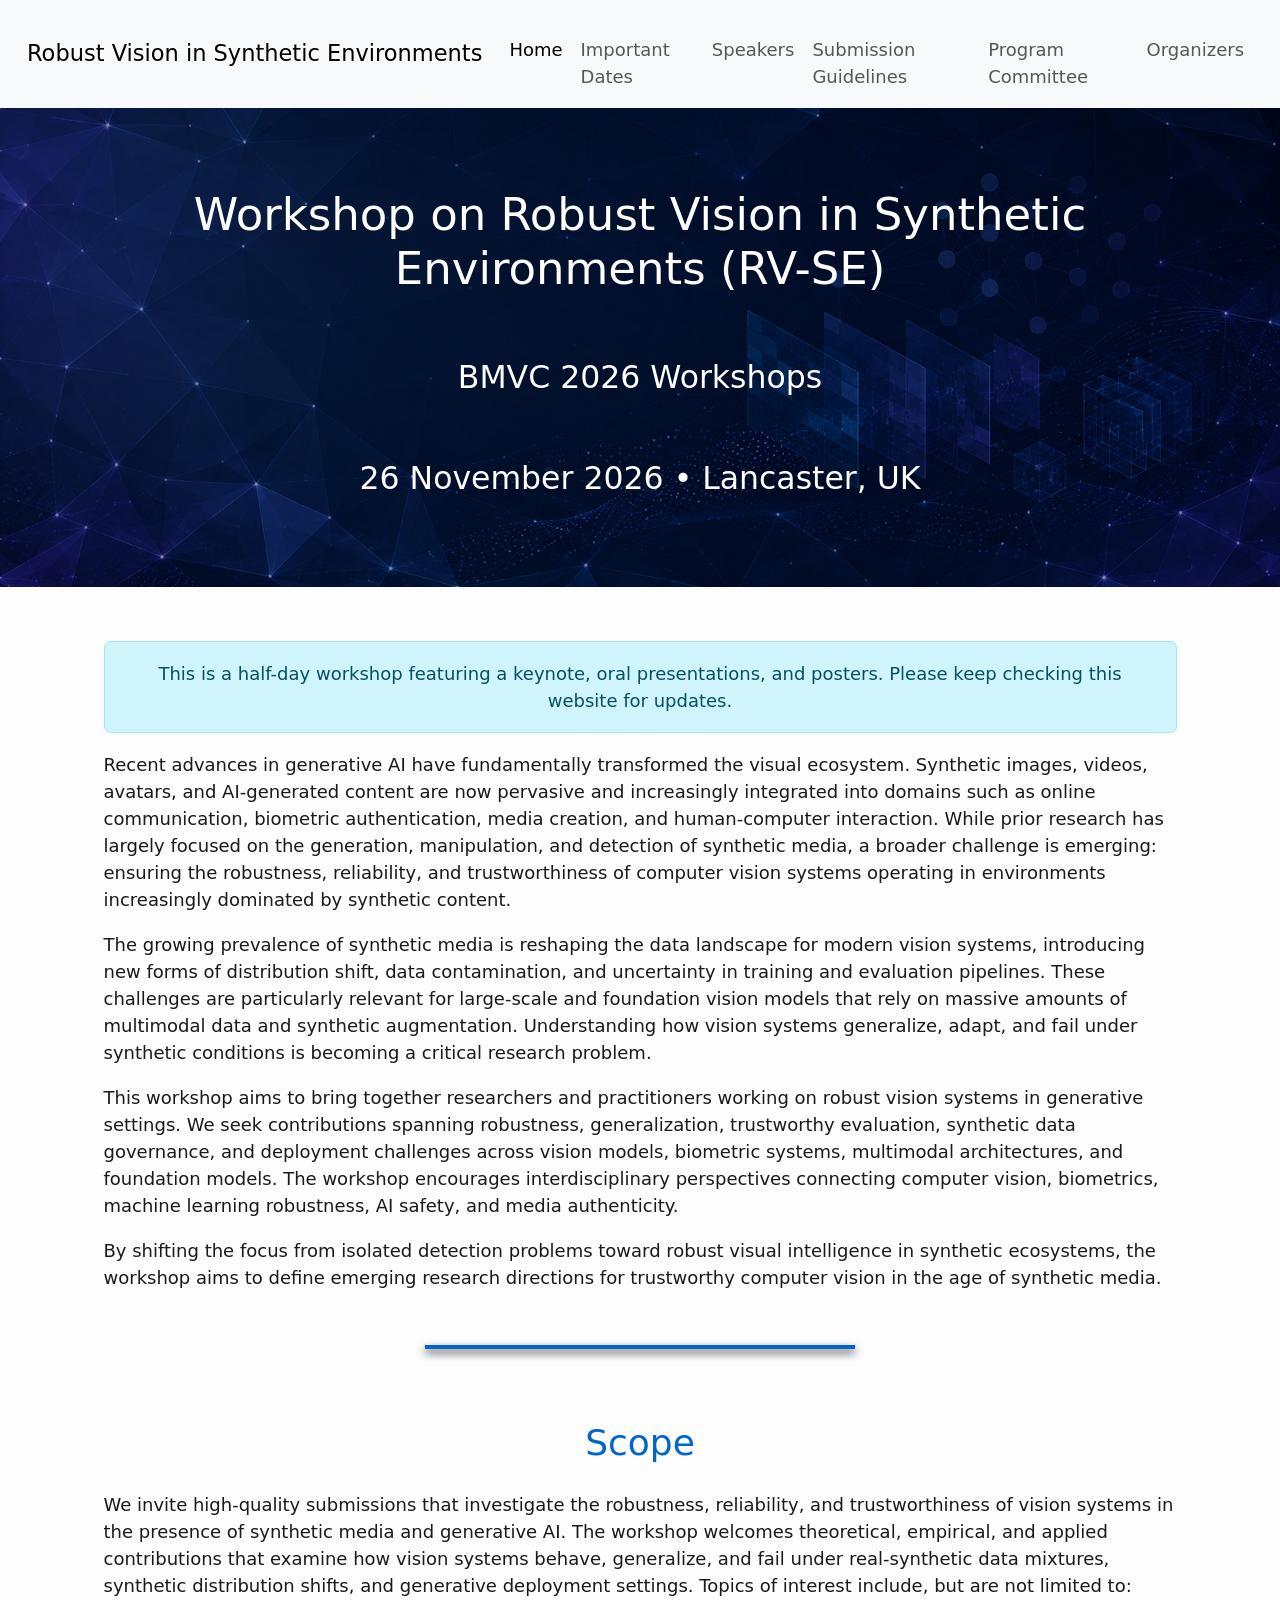
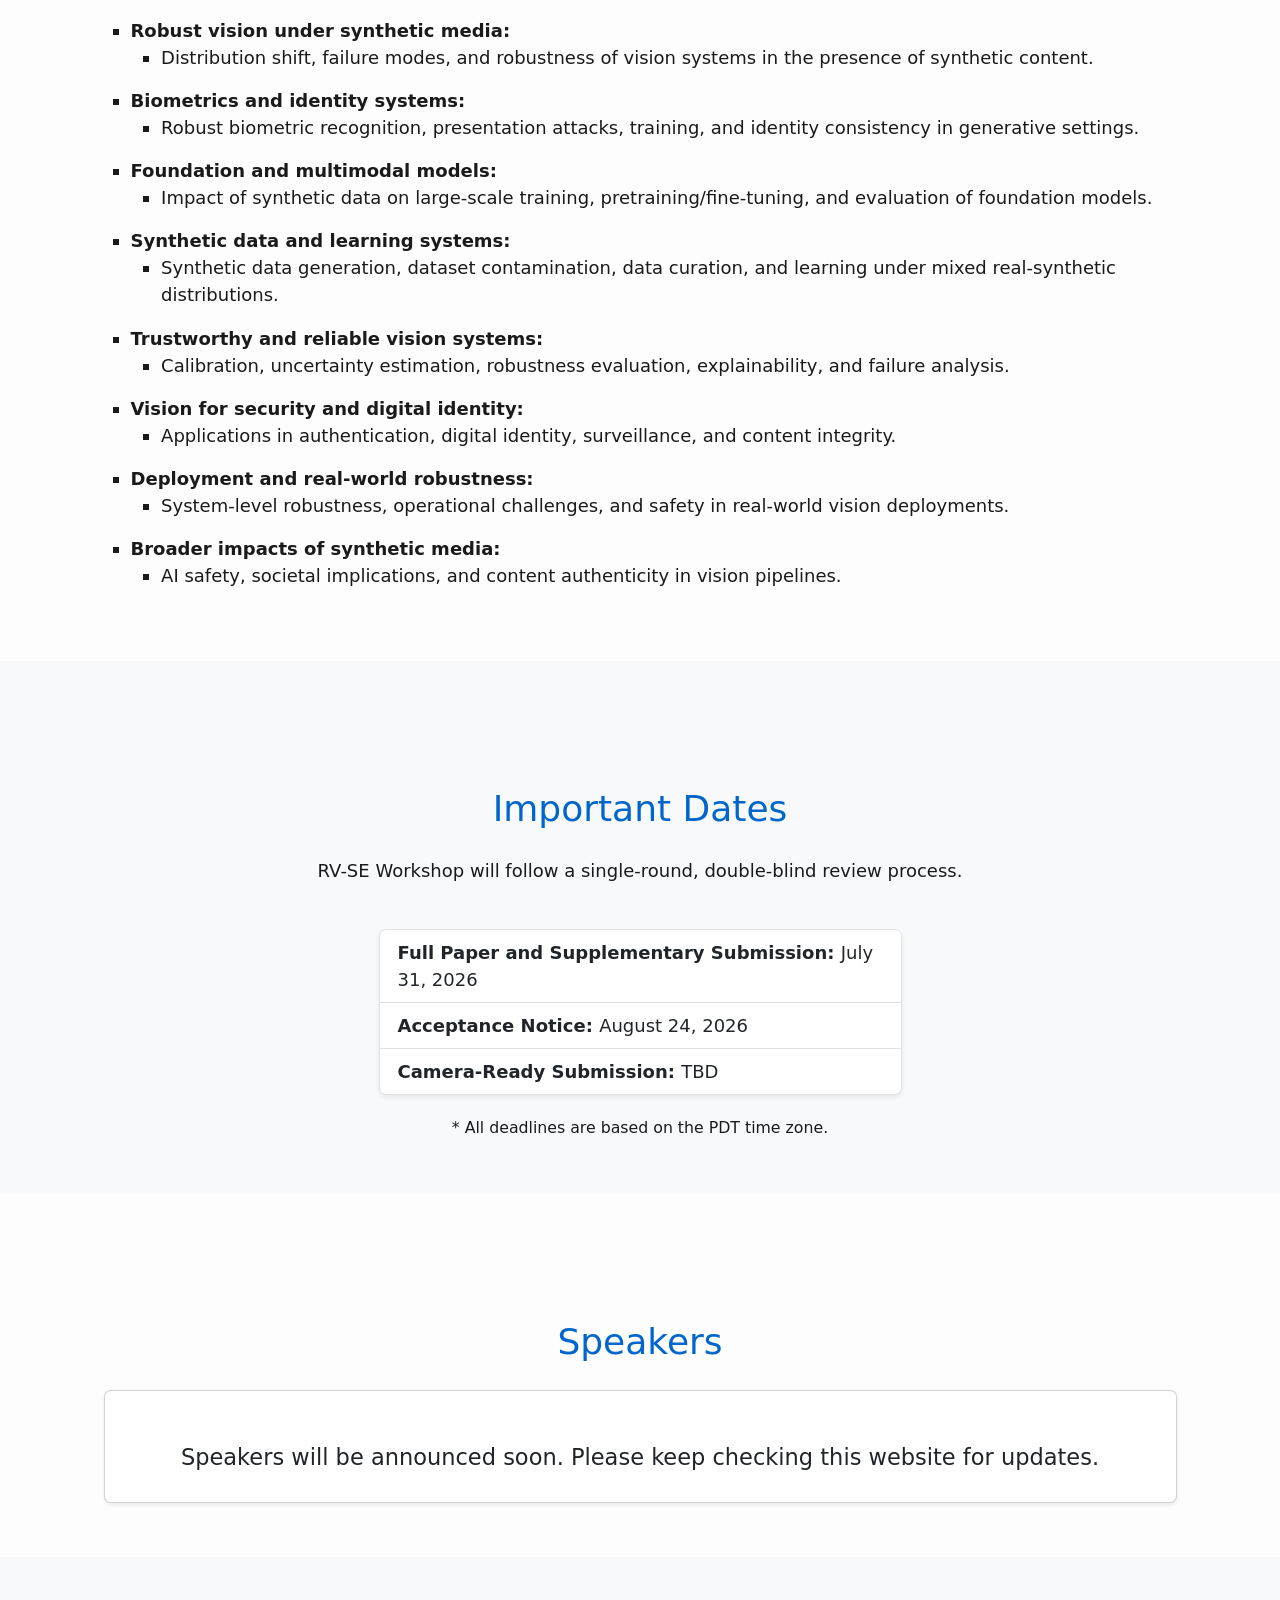
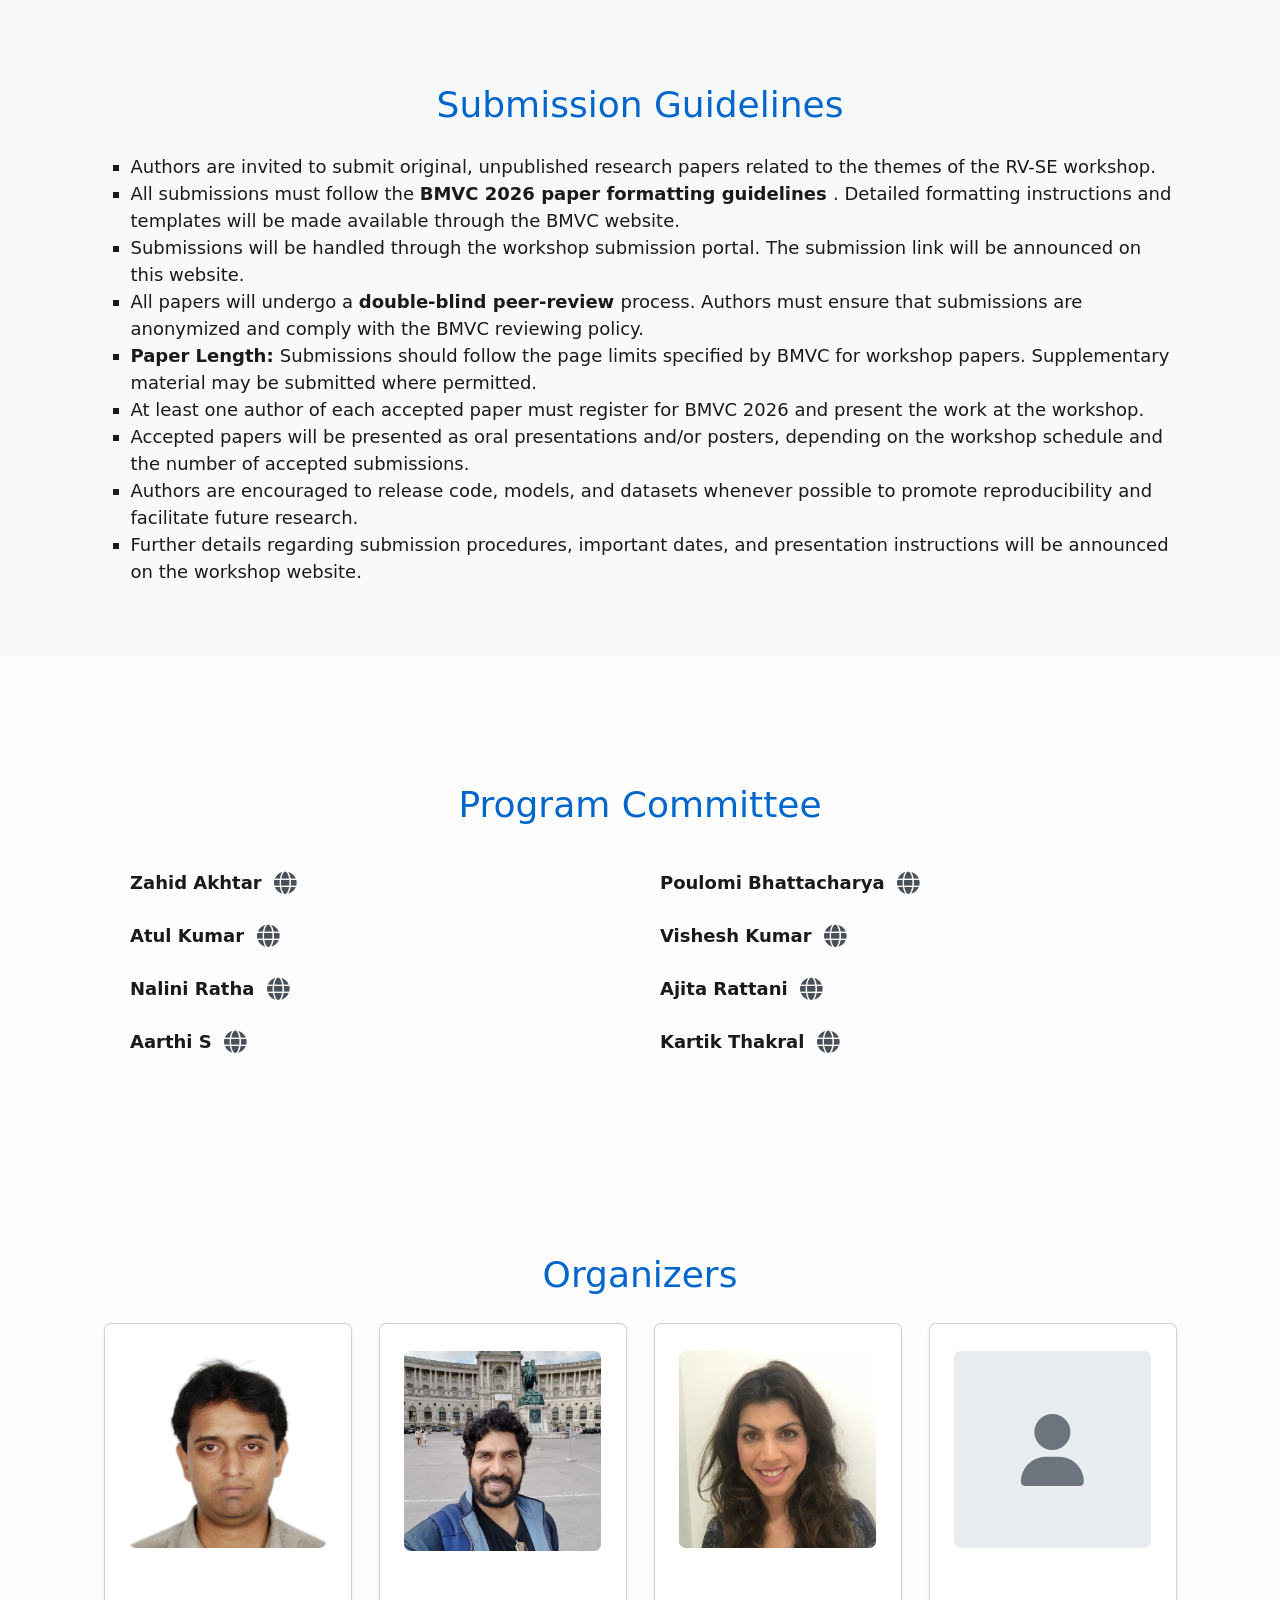
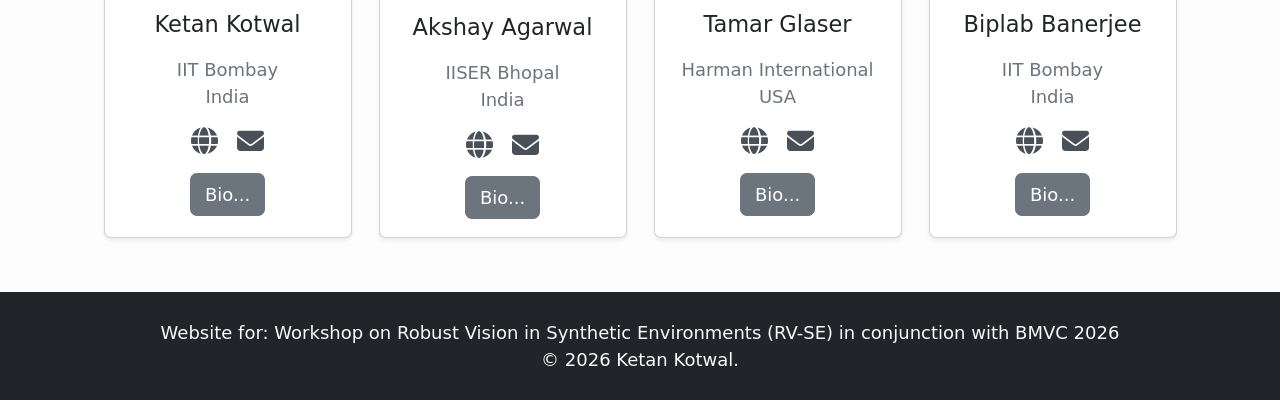
==== index.html @ 97d995e2 "RVSSE website" ====
<!DOCTYPE html>
<html lang="en">
 <head>
  <meta charset="utf-8"/>
  <meta content="width=device-width, initial-scale=1" name="viewport"/>
  <meta content="Beyond Real: Robust Vision in Synthetic Environments (RV-SE) | BMVC 2026 Workshop." name="description"/>
  <title>
   Beyond Real: Robust Vision in Synthetic Environments (RV-SE) | BMVC 2026
  </title>
  <link href="https://cdn.jsdelivr.net/npm/bootstrap@5.3.3/dist/css/bootstrap.min.css" rel="stylesheet"/>
  <link href="https://cdnjs.cloudflare.com/ajax/libs/font-awesome/6.5.2/css/all.min.css" rel="stylesheet"/>
  <link href="static/css/index.css" rel="stylesheet"/>
 </head>
 <body>
  <nav class="navbar navbar-expand-lg navbar-light bg-light sticky-top">
   <div class="container-fluid px-3 px-lg-4">
    <a class="navbar-brand" href="#">
     Robust Vision in Synthetic Environments
    </a>
    <button aria-controls="navbarSupportedContent" aria-expanded="false" aria-label="Toggle navigation" class="navbar-toggler" data-bs-target="#navbarSupportedContent" data-bs-toggle="collapse" type="button">
     <span class="navbar-toggler-icon">
     </span>
    </button>
    <div class="collapse navbar-collapse" id="navbarSupportedContent">
     <ul class="navbar-nav ms-auto mb-2 mb-lg-0">
      <li class="nav-item">
       <a aria-current="page" class="nav-link active" href="#">
        Home
       </a>
      </li>
      <li class="nav-item">
       <a class="nav-link" href="#impdates">
        Important Dates
       </a>
      </li>
      <li class="nav-item">
       <a class="nav-link" href="#speakers">
        Speakers
       </a>
      </li>
      <li class="nav-item">
       <a class="nav-link" href="#submission">
        Submission Guidelines
       </a>
      </li>
      <li class="nav-item">
       <a class="nav-link" href="#program_committee">
        Program Committee
       </a>
      </li>
      <li class="nav-item">
       <a class="nav-link" href="#organizers">
        Organizers
       </a>
      </li>
     </ul>
    </div>
   </div>
  </nav>
  <section class="hero-banner" id="banner">
   <div class="hero-overlay">
    <div class="container text-center">
     <h1>
      Workshop on Robust Vision in Synthetic Environments (RV-SE)
     </h1>
     <h3>
      BMVC 2026 Workshops
     </h3>
     <h3>
      26 November 2026 &bull; Lancaster, UK
     </h3>
    </div>
   </div>
  </section>
  <main>


   <section class="py-5" id="about">
    <div class="container content-container">
     <div class="alert alert-info text-center" role="alert">
      This is a half-day workshop featuring a keynote, oral presentations, and posters. Please keep checking this website for updates.
     </div>
     
     <p>
      Recent advances in generative AI have fundamentally transformed the visual ecosystem. Synthetic images, videos, avatars, and AI-generated content are now pervasive and increasingly integrated into domains such as online communication, biometric authentication, media creation, and human-computer interaction. While prior research has largely focused on the generation, manipulation, and detection of synthetic media, a broader challenge is emerging: ensuring the robustness, reliability, and trustworthiness of computer vision systems operating in environments increasingly dominated by synthetic content.
     </p>
     <p>
      The growing prevalence of synthetic media is reshaping the data landscape for modern vision systems, introducing new forms of distribution shift, data contamination, and uncertainty in training and evaluation pipelines. These challenges are particularly relevant for large-scale and foundation vision models that rely on massive amounts of multimodal data and synthetic augmentation. Understanding how vision systems generalize, adapt, and fail under synthetic conditions is becoming a critical research problem.
     </p>
     <p>
      This workshop aims to bring together researchers and practitioners working on robust vision systems in generative settings. We seek contributions spanning robustness, generalization, trustworthy evaluation, synthetic data governance, and deployment challenges across vision models, biometric systems, multimodal architectures, and foundation models. The workshop encourages interdisciplinary perspectives connecting computer vision, biometrics, machine learning robustness, AI safety, and media authenticity.
     </p>
     <p>
      By shifting the focus from isolated detection problems toward robust visual intelligence in synthetic ecosystems, the workshop aims to define emerging research directions for trustworthy computer vision in the age of synthetic media.
     </p>
     <hr class="my-5"/>
     
     
     <h2 class="section-title">
      Scope
     </h2>
     <p>
      We invite high-quality submissions that investigate the robustness, reliability, and trustworthiness of vision systems in the presence of synthetic media and generative AI. The workshop welcomes theoretical, empirical, and applied contributions that examine how vision systems behave, generalize, and fail under real-synthetic data mixtures, synthetic distribution shifts, and generative deployment settings. Topics of interest include, but are not limited to:
     </p>
     <ul class="topic-list ps-4">
      <li>
       <strong>
        Robust vision under synthetic media:
       </strong>
       <ul>
        <li>
         Distribution shift, failure modes, and robustness of vision systems in the presence of synthetic content.
        </li>
       </ul>
      </li>
      <li>
       <strong>
        Biometrics and identity systems:
       </strong>
       <ul>
        <li>
         Robust biometric recognition, presentation attacks, training, and identity consistency in generative settings.
        </li>
       </ul>
      </li>
      <li>
       <strong>
        Foundation and multimodal models:
       </strong>
       <ul>
        <li>
         Impact of synthetic data on large-scale training, pretraining/fine-tuning, and evaluation of foundation models.
        </li>
       </ul>
      </li>
      <li>
       <strong>
        Synthetic data and learning systems:
       </strong>
       <ul>
        <li>
         Synthetic data generation, dataset contamination, data curation, and learning under mixed real-synthetic distributions.
        </li>
       </ul>
      </li>
      <li>
       <strong>
        Trustworthy and reliable vision systems:
       </strong>
       <ul>
        <li>
         Calibration, uncertainty estimation, robustness evaluation, explainability, and failure analysis.
        </li>
       </ul>
      </li>
      <li>
       <strong>
        Vision for security and digital identity:
       </strong>
       <ul>
        <li>
         Applications in authentication, digital identity, surveillance, and content integrity.
        </li>
       </ul>
      </li>
      <li>
       <strong>
        Deployment and real-world robustness:
       </strong>
       <ul>
        <li>
         System-level robustness, operational challenges, and safety in real-world vision deployments.
        </li>
       </ul>
      </li>
      <li>
       <strong>
        Broader impacts of synthetic media:
       </strong>
       <ul>
        <li>
         AI safety, societal implications, and content authenticity in vision pipelines.
        </li>
       </ul>
      </li>
     </ul>
    </div>
   </section>
   
   
   <section class="py-5 bg-light" id="impdates">
    <div class="container content-container text-center">
     <h2 class="section-title">
      Important Dates
     </h2>
     <p>
      RV-SE Workshop will follow a single-round, double-blind review process.
     </p>
     <div class="row justify-content-center mt-4">
      <div class="col-md-8 col-lg-6">
       <ul class="list-group text-start shadow-sm">
        <li class="list-group-item">
         <strong>
          Full Paper and Supplementary Submission:
         </strong>
         July 31, 2026
        </li>
        <li class="list-group-item">
         <strong>
          Acceptance Notice:
         </strong>
         August 24, 2026
        </li>
        <li class="list-group-item">
         <strong>
          Camera-Ready Submission:
         </strong>
         TBD
        </li>
       </ul>
      </div>
     </div>
     <p class="mt-3 mb-0">
      <small>
       * All deadlines are based on the PDT time zone.
      </small>
     </p>
    </div>
   </section>
   
   
   <section class="py-5" id="speakers">
    <div class="container content-container text-center">
     <h2 class="section-title">
      Speakers
     </h2>
     <div class="card shadow-sm p-4">
      <p class="lead mb-0">
       Speakers will be announced soon. Please keep checking this website for updates.
      </p>
     </div>
    </div>
   </section>
   
   
   <section class="py-5 bg-light" id="submission">
    <div class="container content-container">
     <h2 class="section-title">
      Submission Guidelines
     </h2>
     <ul class="ps-4">
      <li>
       Authors are invited to submit original, unpublished research papers related to the themes of the RV-SE workshop.
      </li>
      <li>
       All submissions must follow the
       <strong>
        BMVC 2026 paper formatting guidelines
       </strong>
       . Detailed formatting instructions and templates will be made available through the BMVC website.
      </li>
      <li>
       Submissions will be handled through the workshop submission portal. The submission link will be announced on this website.
      </li>
      <li>
       All papers will undergo a <strong> double-blind peer-review </strong> process. Authors must ensure that submissions 
       are anonymized and comply with the BMVC reviewing policy.
      </li>
      <li><strong> Paper Length: </strong> Submissions should follow the page limits specified by BMVC for workshop papers. 
      Supplementary material may be submitted where permitted.
      </li>
      <li>
       At least one author of each accepted paper must register for BMVC 2026 and present the work at the workshop.
      </li>
      <li>
       Accepted papers will be presented as oral presentations and/or posters, depending on the workshop schedule and the number of accepted submissions.
      </li>
      <li>
       Authors are encouraged to release code, models, and datasets whenever possible to promote reproducibility and facilitate future research.
      </li>
      <li>
       Further details regarding submission procedures, important dates, and presentation instructions will be announced on the workshop website.
      </li>
     </ul>
    </div>
   </section>
   
   <section class="py-5" id="program_committee">
    <div class="container content-container text-center">
     <h2 class="section-title">
      Program Committee
     </h2>
     <div class="program-committee-table-wrap">
      <table class="program-committee-table" aria-label="Program Committee members">
       <tbody>
        <tr>
         <td>
          Zahid Akhtar
          <a class="social-link" href="https://sites.google.com/site/zahidakhtarhome/home" rel="noopener noreferrer" target="_blank" aria-label="Zahid Akhtar website">
           <i class="fa-solid fa-globe fa-lg" aria-hidden="true"></i>
          </a>
         </td>
         <td>
          Poulomi Bhattacharya
          <a class="social-link" href="https://poulomi891.github.io/Poulomi" rel="noopener noreferrer" target="_blank" aria-label="Poulomi Bhattacharya website">
           <i class="fa-solid fa-globe fa-lg" aria-hidden="true"></i>
          </a>
         </td>
        </tr>
        <tr>
         <td>
          Atul Kumar
          <a class="social-link" href="https://atulkr05.github.io" rel="noopener noreferrer" target="_blank" aria-label="Atul Kumar website">
           <i class="fa-solid fa-globe fa-lg" aria-hidden="true"></i>
          </a>
         </td>
         <td>
          Vishesh Kumar
          <a class="social-link" href="https://visheshrajput2408.github.io/vishesh.github.io" rel="noopener noreferrer" target="_blank" aria-label="Vishesh Kumar website">
           <i class="fa-solid fa-globe fa-lg" aria-hidden="true"></i>
          </a>
         </td>
        </tr>
        <tr>
         <td>
          Nalini Ratha
          <a class="social-link" href="https://nalini-ratha.github.io" rel="noopener noreferrer" target="_blank" aria-label="Nalini Ratha website">
           <i class="fa-solid fa-globe fa-lg" aria-hidden="true"></i>
          </a>
         </td>
         <td>
          Ajita Rattani
          <a class="social-link" href="https://vcbsl.github.io/lab-website" rel="noopener noreferrer" target="_blank" aria-label="Ajita Rattani website">
           <i class="fa-solid fa-globe fa-lg" aria-hidden="true"></i>
          </a>
         </td>
        </tr>
        <tr>
         <td>
          Aarthi S
          <a class="social-link" href="https://saarthi25.github.io/S_Aarthi" rel="noopener noreferrer" target="_blank" aria-label="Aarthi S website">
           <i class="fa-solid fa-globe fa-lg" aria-hidden="true"></i>
          </a>
         </td>
         <td>
          Kartik Thakral
          <a class="social-link" href="https://sites.google.com/iitj.ac.in/thakralkartik/home" rel="noopener noreferrer" target="_blank" aria-label="Kartik Thakral website">
           <i class="fa-solid fa-globe fa-lg" aria-hidden="true"></i>
          </a>
         </td>
        </tr>
       </tbody>
      </table>
     </div>
    </div>
     
   </section>
   
   <section class="py-5" id="organizers">
    <div class="container content-container">
     <h2 class="section-title">
      Organizers
     </h2>
     <div class="row g-4">
       <div class="col-12 col-md-6 col-lg-3">
       <div class="card h-100 text-center shadow-sm">
        <img alt="Ketan Kotwal" class="img-fluid mx-auto mt-4 d-block rounded organizer-img" src="static/images/ketan_kotwal.jpg"/>
        <div class="card-body">
         <h5 class="card-title">
          Ketan Kotwal
         </h5>
         <p class="card-text text-secondary">
         IIT Bombay</br>India
         </p>
         <a class="social-link" href="https://scholar.google.com/citations?user=EIHpYCsAAAAJ&hl=en" rel="noopener noreferrer" target="_blank">
          <i class="fa-solid fa-globe fa-xl">
          </i>
         </a>
         <a class="social-link" href="mailto:ketank1@gmail.com">
          <i class="fa-solid fa-envelope fa-xl">
          </i>
         </a>
         <div class="mt-3">
          <button class="btn btn-secondary" data-bs-backdrop="false" data-bs-focus="false" data-bs-keyboard="true" data-bs-target="#ketanModal" data-bs-toggle="modal" type="button">
           Bio...
          </button>
         </div>
        </div>
       </div>
      </div>
	<div class="col-12 col-md-6 col-lg-3">
       <div class="card h-100 text-center shadow-sm">
        <img alt="Akshay Agarwal" class="img-fluid mx-auto mt-4 d-block rounded organizer-img" src="static/images/akshay_agarwal.jpg"/>
        <div class="card-body">
         <h5 class="card-title">
          Akshay Agarwal
         </h5>
         <p class="card-text text-secondary">
          IISER Bhopal</br>India
         </p>
         <a class="social-link" href="https://sites.google.com/iiitd.ac.in/agarwalakshay/home" rel="noopener noreferrer" target="_blank">
          <i class="fa-solid fa-globe fa-xl">
          </i>
         </a>
         <a class="social-link" href="mailto:akagarwal@iiserb.ac.in">
          <i class="fa-solid fa-envelope fa-xl">
          </i>
         </a>
         <div class="mt-3">
          <button class="btn btn-secondary" data-bs-backdrop="false" data-bs-focus="false" data-bs-keyboard="true" data-bs-target="#akModal" data-bs-toggle="modal" type="button">
           Bio...
          </button>
         </div>
        </div>
       </div>
      </div>
<div class="col-12 col-md-6 col-lg-3">
       <div class="card h-100 text-center shadow-sm">
        <img alt="Tamar Glaser" class="img-fluid mx-auto mt-4 d-block rounded organizer-img" src="static/images/tamar_glaser.jpg"/>
        <div class="card-body">
         <h5 class="card-title">
          Tamar Glaser
         </h5>
         <p class="card-text text-secondary">
          Harman International</br>USA
         </p>
         <a class="social-link" href="https://tamarg1.github.io">
          <i class="fa-solid fa-globe fa-xl">
          </i>
         </a>
         <a class="social-link" href="mailto:tamarglasr@gmail.com">
          <i class="fa-solid fa-envelope fa-xl">
          </i>
         </a>
         <div class="mt-3">
          <button class="btn btn-secondary" data-bs-backdrop="false" data-bs-focus="false" data-bs-keyboard="true" data-bs-target="#tgModal" data-bs-toggle="modal" type="button">
           Bio...
          </button>
         </div>
        </div>
       </div>
      </div>
<div class="col-12 col-md-6 col-lg-3">
       <div class="card h-100 text-center shadow-sm">
        <!-- <img alt="Biplab Banerjee" class="img-fluid mx-auto mt-4 d-block rounded organizer-img" src="static/images/biplab_banerjee.jpg"/>-->
        <div class="organizer-placeholder mx-auto mt-4" aria-hidden="true">
         <i class="fa-solid fa-user"></i>
        </div>
        
        <div class="card-body">
         <h5 class="card-title">
          Biplab Banerjee
         </h5>
         <p class="card-text text-secondary">
          IIT Bombay</br>India
         </p>
         <a class="social-link" href="#">
          <i class="fa-solid fa-globe fa-xl">
          </i>
         </a>
         <a class="social-link" href="#">
          <i class="fa-solid fa-envelope fa-xl">
          </i>
         </a>
         <div class="mt-3">
          <button class="btn btn-secondary" data-bs-backdrop="false" data-bs-focus="false" data-bs-keyboard="true" data-bs-target="#bbModal" data-bs-toggle="modal" type="button">
           Bio...
          </button>
         </div>
        </div>
       </div>
      </div>
     </div>
    </div>
   </section>
  </main>
  <div aria-hidden="true" aria-labelledby="ketanModalLabel" class="modal organizer-modal" data-bs-backdrop="false" data-bs-focus="false" data-bs-keyboard="true" id="ketanModal" tabindex="-1">
   <div class="modal-dialog modal-lg modal-dialog-scrollable">
    <div class="modal-content">
     <div class="modal-header">
      <h4 class="modal-title" id="ketanModalLabel">
       Ketan Kotwal
      </h4>
      <button aria-label="Close" class="btn-close" data-bs-dismiss="modal" type="button">
      </button>
     </div>
     <div class="modal-body">
      <p>
       Ketan Kotwal is a Biometrics and Computer Vision researcher collaborating with Indian Institute of Technology Bombay, India. His research focuses on various biometric recognition modalities, including face, fingerprints, finger-vein, and gait, as well as the robustness and security of these systems which refers to the detection of presentation attacks, deepfakes, and image manipulations. He is also involved in the assessment and mitigation of demographic bias in biometric recognition technologies.
      </p>
      <p>
       Dr Kotwal obtained his PhD from the Indian Institute of Technology Bombay (IIT Bombay, India), for which he received the prestigious "Excellence in PhD Thesis Award" from IIT Bombay, as well as the "Best PhD Thesis Award" from the Computer Society of India. Based on this work, he co-authored a research monograph
       <strong>
        Hyperspectral Image Fusion
       </strong>
       published by Springer, US. He has been an active consultant to various startups in computer vision and machine learning. He has recently served as a member of the PC for AAAI, CVPR, etc. and as the Publication Chair for IEEE IJCB 2024.
      </p>
     </div>
     <div class="modal-footer">
      <button class="btn btn-secondary" data-bs-dismiss="modal" type="button">
       Close
      </button>
     </div>
    </div>
   </div>
  </div>
  <div aria-hidden="true" aria-labelledby="akModalLabel" class="modal organizer-modal" data-bs-backdrop="false" data-bs-focus="false" data-bs-keyboard="true" id="akModal" tabindex="-1">
   <div class="modal-dialog modal-lg modal-dialog-scrollable">
    <div class="modal-content">
     <div class="modal-header">
      <h4 class="modal-title" id="akModalLabel">
       Akshay Agarwal
      </h4>
      <button aria-label="Close" class="btn-close" data-bs-dismiss="modal" type="button">
      </button>
     </div>
     <div class="modal-body">
      Dr. Akshay Agarwal (Senior Member, IEEE) received his doctoral degree (PhD) from IIIT-Delhi, India, in 2020. He has also worked as a postdoctoral scientist at the University at Buffalo, NY, USA, from January 2021 to September 2022 and as a research assistant professor at Texas A&amp;M University, Kingsville, USA, from December 2019 to December 2020. His Ph.D. thesis, titled "Panoptic Defenses for Secure Computer Vision," has won the IEEE Biometrics Council Best Doctoral Dissertation Award 2021. Recently, his paper, published in IEEE Transactions on Biometrics, Behavior, and Identity Science titled "Motion Magnified 3D Residual-in-Dense Network for DeepFake Detection," has received the IEEE Biometrics Council Best Student Paper Award at IEEE IJCB 2024. His research interests are machine learning and deep learning, including fairness and trustworthiness of biometrics and computer vision algorithms. He has authored over 90 publications, including journal articles and peer-reviewed conference proceedings. He is on the program committees of several top-ranked research conferences, including ICML, CVPR, and NeurIPS, and is a senior program committee member of IJCAI 2025, as well as a reviewer for top journals such as IEEE TIFS, IEEE TNNLS, and PR. For his exceptional contribution as a program committee member, he has recently been celebrated as a top-200 reviewer at ICLR 2026.
     </div>
     <div class="modal-footer">
      <button class="btn btn-secondary" data-bs-dismiss="modal" type="button">
       Close
      </button>
     </div>
    </div>
   </div>
  </div>
  <div aria-hidden="true" aria-labelledby="tgModalLabel" class="modal organizer-modal" data-bs-backdrop="false" data-bs-focus="false" data-bs-keyboard="true" id="tgModal" tabindex="-1">
   <div class="modal-dialog modal-lg modal-dialog-scrollable">
    <div class="modal-content">
     <div class="modal-header">
      <h4 class="modal-title" id="tgModalLabel">
       Tamar Glaser
      </h4>
      <button aria-label="Close" class="btn-close" data-bs-dismiss="modal" type="button">
      </button>
     </div>
     <div class="modal-body">
      Tamar Glaser is a Senior Principal Engineer in Machine Learning at Harman International, where she leads the design of multimodal content representation and recommendation systems. She holds an M.Sc. in Electrical Engineering from the Technion (2011, cum laude) and brings 20 years of industry research experience spanning Elbit Systems, Alibaba DAMO Academy, and Meta Platforms. At Meta, she led responsible AI initiatives including generated content detection (achieving 91% min-precision-recall across generators), fairness in generative models, and safety for multimodal LLMs. Her research interests cover computer vision, generative AI, robustness, and trustworthy AI. She has published at ICCV, ECCV, ICPR, CVPR, and Nature Machine Intelligence, and co-authored the Llama 3 technical report. Glaser has organized two workshops at top-tier computer vision venues: the Workshop on DeepFake Analysis and Detection (DFAD) at ICCV 2023 (Paris), and its second edition at CVPR 2024 (Seattle), both focused on detection and analysis of AI-generated content.
     </div>
     <div class="modal-footer">
      <button class="btn btn-secondary" data-bs-dismiss="modal" type="button">
       Close
      </button>
     </div>
    </div>
   </div>
  </div>
  
  <div aria-hidden="true" aria-labelledby="bbModalLabel" class="modal organizer-modal" data-bs-backdrop="false" data-bs-focus="false" data-bs-keyboard="true" id="bbModal" tabindex="-1">
   <div class="modal-dialog modal-lg modal-dialog-scrollable">
    <div class="modal-content">
     <div class="modal-header">
      <h4 class="modal-title" id="bbModalLabel">
       Biplab Banerjee
      </h4>
      <button aria-label="Close" class="btn-close" data-bs-dismiss="modal" type="button">
      </button>
     </div>
     <div class="modal-body">
      Details coming soon...
     </div>
     <div class="modal-footer">
      <button class="btn btn-secondary" data-bs-dismiss="modal" type="button">
       Close
      </button>
     </div>
    </div>
   </div>
  </div>
  
  <footer class="text-center p-4 bg-dark text-light">
   <div class="container">
    Website for: Workshop on Robust Vision in Synthetic Environments (RV-SE) in conjunction with BMVC 2026
    <br/>
    &copy; 2026 Ketan Kotwal.
   </div>
  </footer>
  
  <script src="https://cdn.jsdelivr.net/npm/bootstrap@5.3.3/dist/js/bootstrap.bundle.min.js">
  </script>
  <script>
   document.querySelectorAll('.organizer-modal').forEach((modalEl) => {
      modalEl.addEventListener('shown.bs.modal', () => {
        document.body.classList.remove('modal-open');
        document.body.style.overflow = '';
        document.body.style.paddingRight = '';
      });
    });
  </script>
 </body>
</html>
---- static/css/index.css ----
@import url("https://fonts.googleapis.com/css?family=Arvo");

:root {
  --page-text: #1a1a1a;
  --page-background: #fdfdfd;
  --heading-color: #0066cc;
  --content-max-width: 1100px;
}

html {
  scroll-behavior: smooth;
  line-height: 1.4;
  font-family: Georgia, serif;
  font-size: 18px;
  color: var(--page-text);
  background-color: var(--page-background);
}

body {
  margin: 0;
  min-width: 0;
  color: var(--page-text);
  background-color: var(--page-background);
  text-align: left;
  hyphens: auto;
  overflow-wrap: break-word;
  text-rendering: optimizeLegibility;
  font-kerning: normal;
}

section {
  scroll-margin-top: 80px;
}

p {
  margin: 1em 0;
}

a,
a:visited {
  color: var(--heading-color);
}

img {
  max-width: 100%;
}

h1,
h2,
h3,
h4,
h5,
h6 {
  color: var(--heading-color);
  margin-top: 2em;
}

h1 {
  text-align: center;
}

ol,
ul {
  padding-left: 1.7em;
  margin-top: 1em;
  list-style-type: square;
}

li > ol,
li > ul {
  margin-top: 0;
}

hr {
  height: 4px;
  border: 0;
  margin: 30px auto;
  width: 40%;
  background-color: var(--heading-color);
  box-shadow: 0 4px 8px rgba(0, 0, 0, 0.8);
  opacity: 1;
}

.navbar ul {
  list-style: none;
}

.hero-banner {
  position: relative;
  min-height: 380px;
  display: flex;
  align-items: center;
  background-image: url("../images/banner1.jpg");
  background-size: cover;
  background-position: center;
  background-repeat: no-repeat;
}

.hero-overlay {
  width: 100%;
  min-height: 380px;
  display: flex;
  align-items: center;
  padding: 80px 20px;
  background: rgba(0, 0, 0, 0.45);
}

.hero-overlay h1,
.hero-overlay h3 {
  color: #ffffff;
}

.hero-overlay h1 {
  margin-top: 0;
}

.hero1 {
  background: #f8f9fa;
}

.section-title {
  margin-bottom: 1.5rem;
  text-align: center;
}

.content-container {
  width: 100%;
  max-width: var(--content-max-width);
}

.topic-list > li {
  margin-bottom: 0.9rem;
}

.speaker-img,
.organizer-img {
  max-width: 260px;
  width: 80%;
  object-fit: cover;
}

.organizer-placeholder {
  width: min(80%, 260px);
  aspect-ratio: 1 / 1;
  display: grid;
  place-items: center;
  border-radius: 0.375rem;
  background: #e9ecef;
  color: #6c757d;
  font-size: 4rem;
}

.social-link {
  margin: 0 0.35rem;
  color: #495057;
  text-decoration: none;
}

.social-link:visited {
  color: #495057;
}

.social-link:hover,
.social-link:focus-visible {
  color: #0d6efd;
}

.program-committee-table-wrap {
  width: 100%;
  overflow-x: auto;
}

.program-committee-table {
  width: 100%;
  border-collapse: separate;
  border-spacing: 0.75rem 0.45rem;
  table-layout: fixed;
}

.program-committee-table td {
  width: 50%;
  padding: 0.45rem 0.75rem;
  text-align: left;
  font-weight: 600;
  line-height: 1.6;
  vertical-align: top;
}

.modal-backdrop {
  display: none !important;
}

body.modal-open {
  overflow: auto !important;
  padding-right: 0 !important;
}

.organizer-modal {
  background: transparent !important;
  pointer-events: none;
}

.organizer-modal .modal-dialog,
.organizer-modal .modal-content {
  pointer-events: auto;
}

.organizer-modal .modal-content {
  opacity: 1 !important;
  box-shadow: 0 0.75rem 2rem rgba(0, 0, 0, 0.25);
}

@media (max-width: 767.98px) {
  html {
    font-size: 16.2px;
  }

  h1 {
    font-size: 1.6em;
  }

  .program-committee-table,
  .program-committee-table tbody,
  .program-committee-table tr,
  .program-committee-table td {
    display: block;
    width: 100%;
  }

  .program-committee-table {
    border-spacing: 0;
  }

  .program-committee-table td {
    padding: 0.45rem 0.75rem;
  }
  
  #organizers .row > div {
    max-width: 360px;
    margin-inline: auto;
  }
  
}

@media print {
  body {
    background-color: transparent;
    color: #000000;
    font-size: 12pt;
  }

  p,
  h2,
  h3 {
    orphans: 3;
    widows: 3;
  }

  h2,
  h3,
  h4 {
    page-break-after: avoid;
  }
}
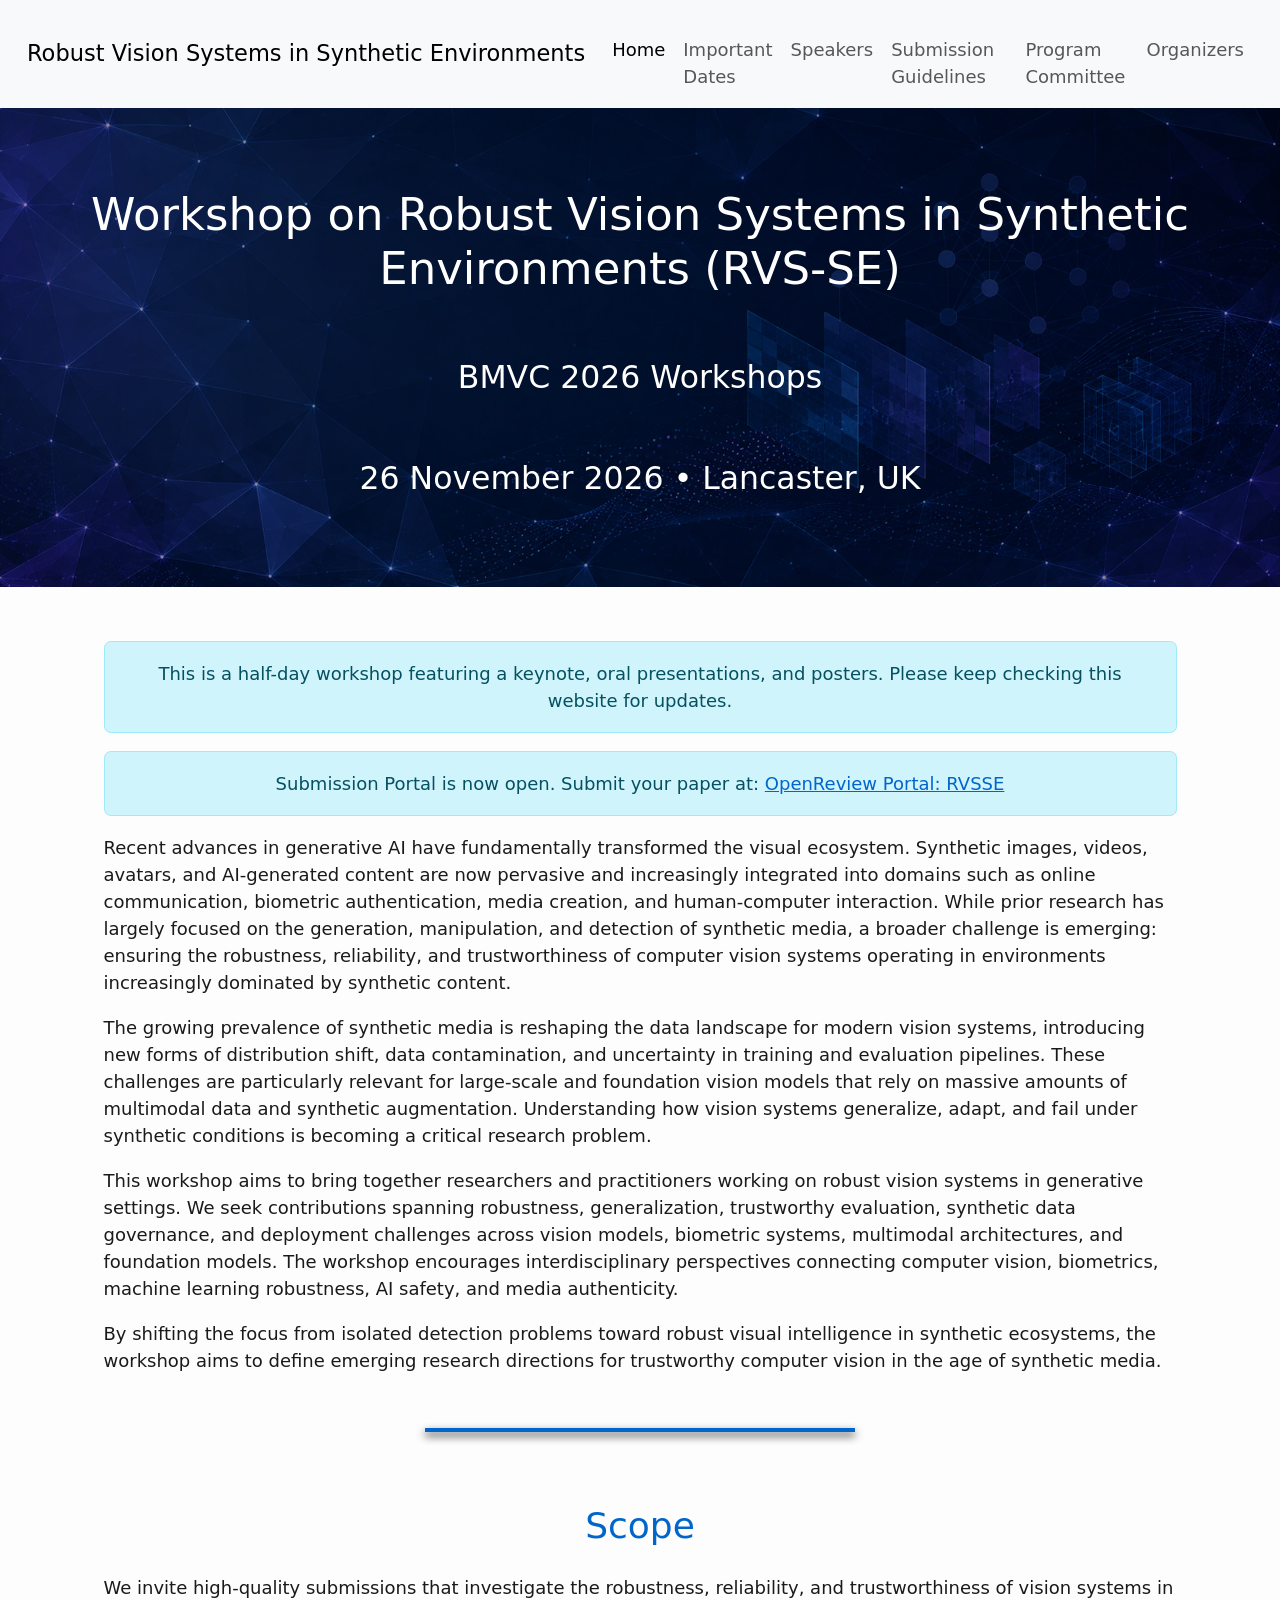
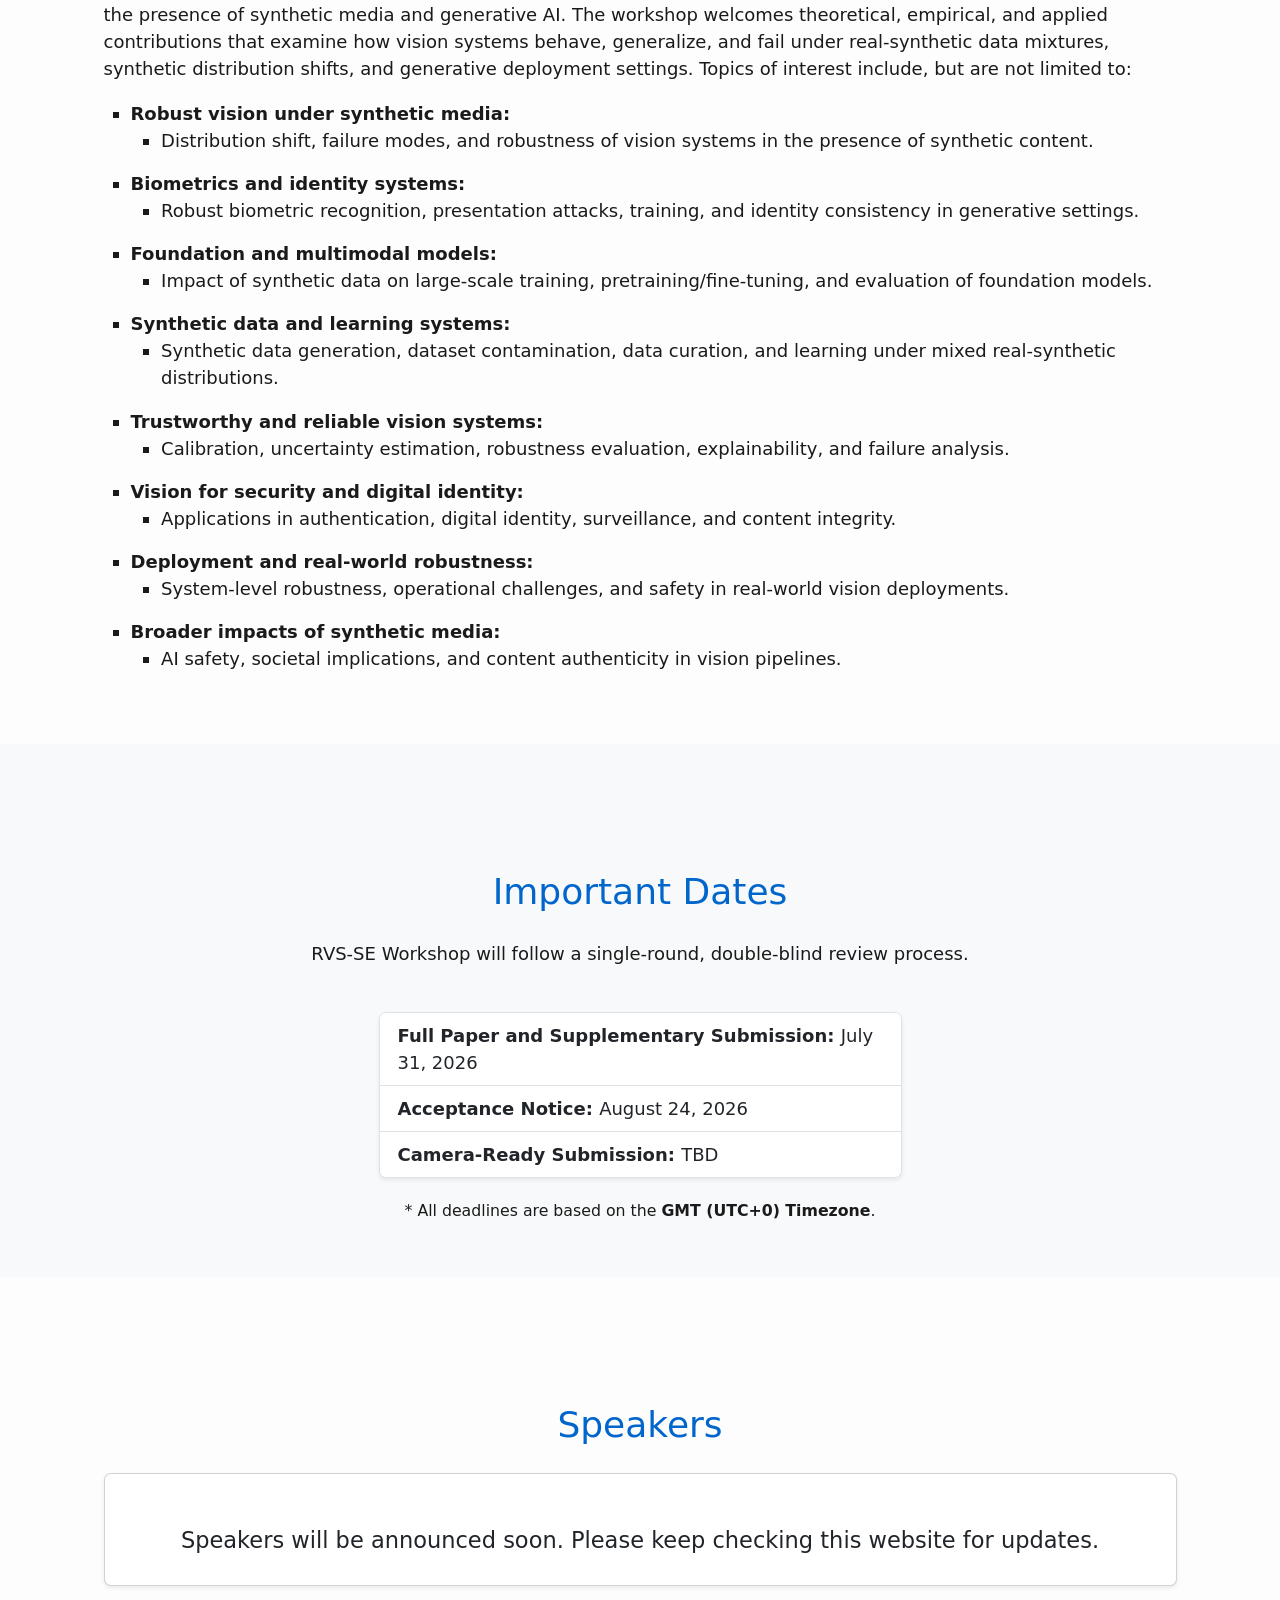
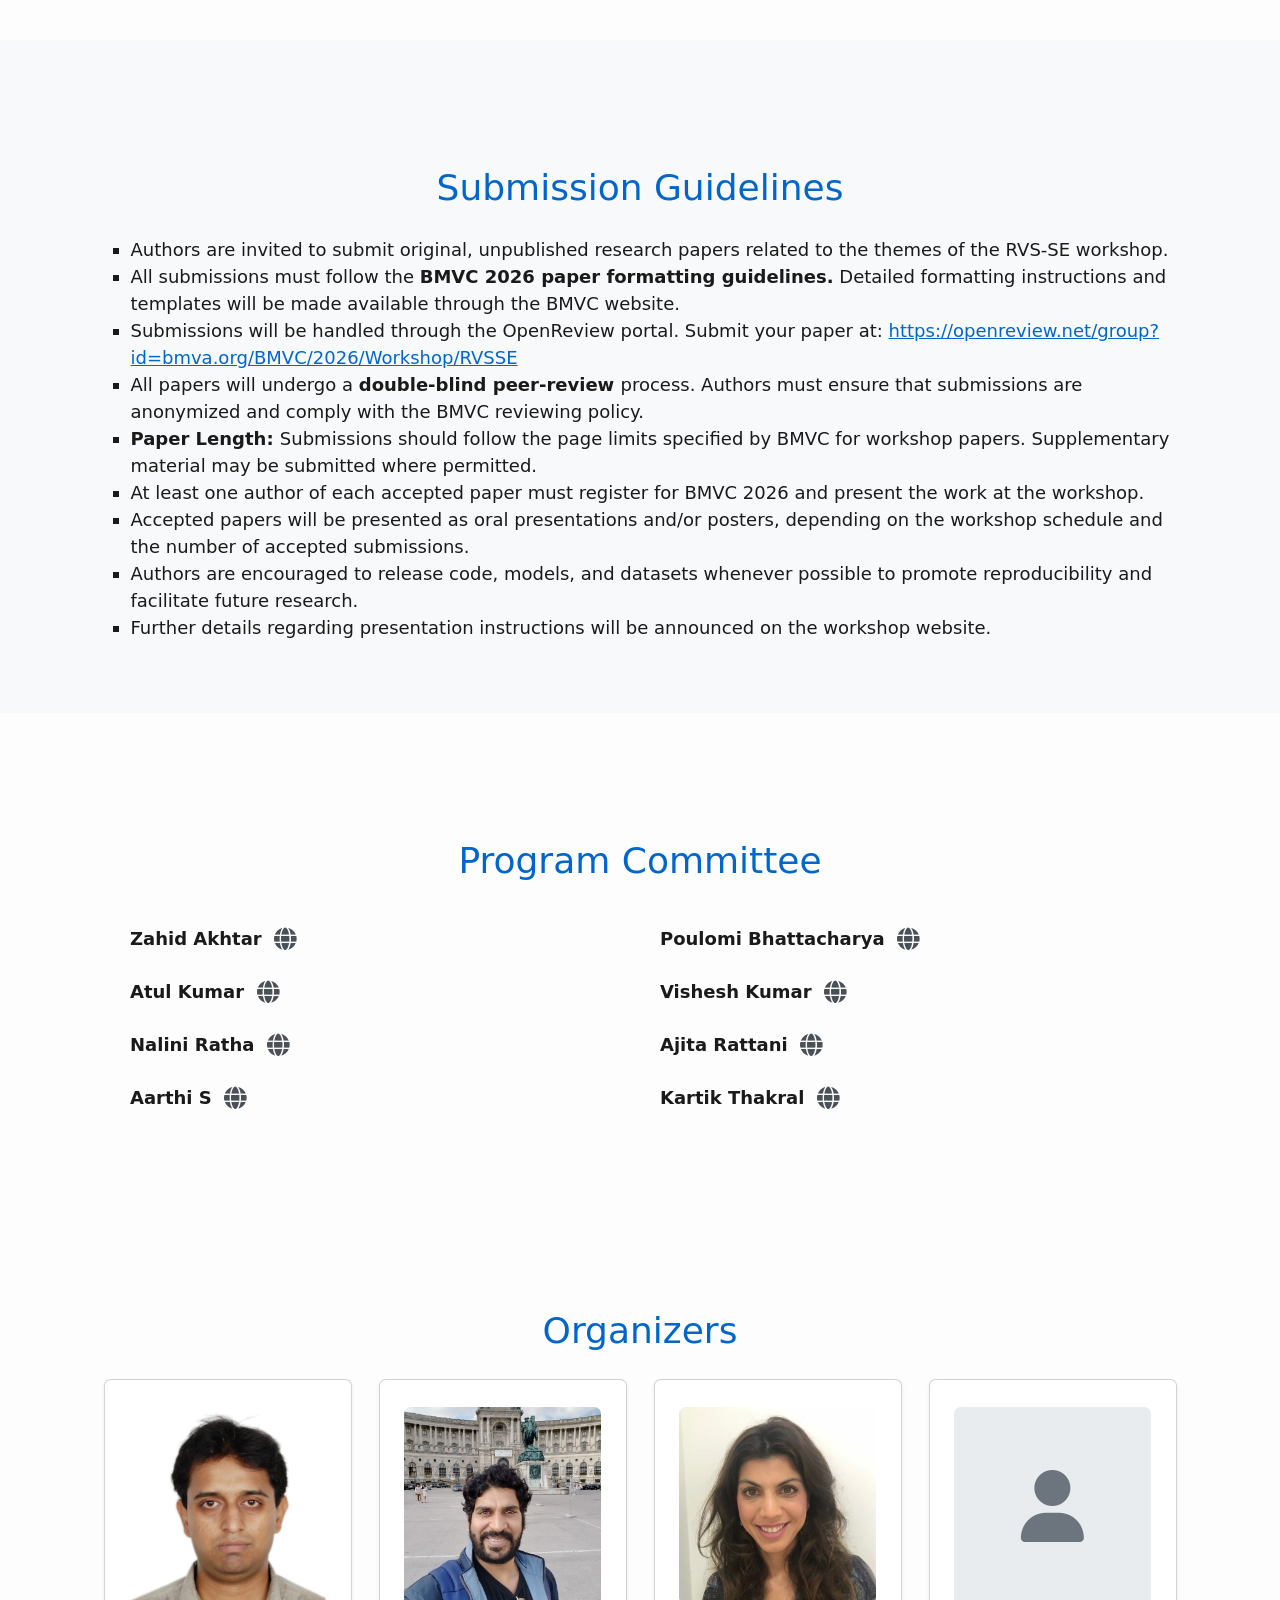
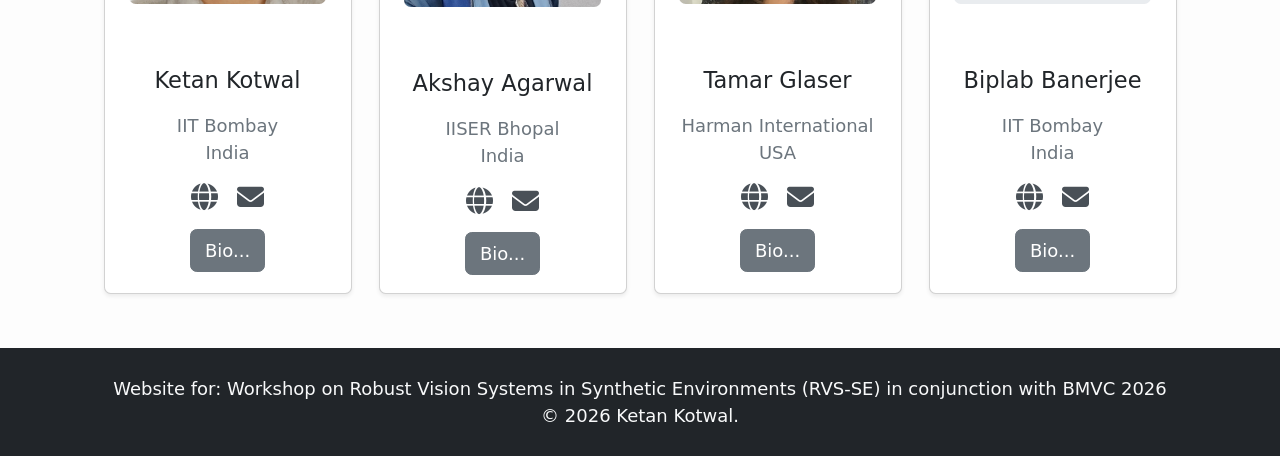
==== commit cc67547a: "updated submission portal" ====
--- a/index.html
+++ b/index.html
@@ -3,9 +3,9 @@
  <head>
   <meta charset="utf-8"/>
   <meta content="width=device-width, initial-scale=1" name="viewport"/>
-  <meta content="Beyond Real: Robust Vision in Synthetic Environments (RV-SE) | BMVC 2026 Workshop." name="description"/>
+  <meta content="Robust Vision Systems in Synthetic Environments (RVS-SE) | BMVC 2026 Workshop." name="description"/>
   <title>
-   Beyond Real: Robust Vision in Synthetic Environments (RV-SE) | BMVC 2026
+   Robust Vision Systems in Synthetic Environments (RVS-SE) | BMVC 2026
   </title>
   <link href="https://cdn.jsdelivr.net/npm/bootstrap@5.3.3/dist/css/bootstrap.min.css" rel="stylesheet"/>
   <link href="https://cdnjs.cloudflare.com/ajax/libs/font-awesome/6.5.2/css/all.min.css" rel="stylesheet"/>
@@ -15,9 +15,12 @@
   <nav class="navbar navbar-expand-lg navbar-light bg-light sticky-top">
    <div class="container-fluid px-3 px-lg-4">
     <a class="navbar-brand" href="#">
-     Robust Vision in Synthetic Environments
+     Robust Vision Systems in Synthetic Environments
     </a>
-    <button aria-controls="navbarSupportedContent" aria-expanded="false" aria-label="Toggle navigation" class="navbar-toggler" data-bs-target="#navbarSupportedContent" data-bs-toggle="collapse" type="button">
+    <button aria-controls="navbarSupportedContent" aria-expanded="false"
+    aria-label="Toggle navigation" class="navbar-toggler"
+    data-bs-target="#navbarSupportedContent" data-bs-toggle="collapse"
+    type="button">
      <span class="navbar-toggler-icon">
      </span>
     </button>
@@ -61,7 +64,7 @@
    <div class="hero-overlay">
     <div class="container text-center">
      <h1>
-      Workshop on Robust Vision in Synthetic Environments (RV-SE)
+      Workshop on Robust Vision Systems in Synthetic Environments (RVS-SE)
      </h1>
      <h3>
       BMVC 2026 Workshops
@@ -80,28 +83,57 @@
      <div class="alert alert-info text-center" role="alert">
       This is a half-day workshop featuring a keynote, oral presentations, and posters. Please keep checking this website for updates.
      </div>
+     <div class="alert alert-info text-center" role="alert">
+      Submission Portal is now open. Submit your paper at: <a href="https://openreview.net/group?id=bmva.org/BMVC/2026/Workshop/RVSSE"
+   target="_blank" rel="noopener noreferrer">OpenReview Portal: RVSSE</a>
+     </div>
      
-     <p>
-      Recent advances in generative AI have fundamentally transformed the visual ecosystem. Synthetic images, videos, avatars, and AI-generated content are now pervasive and increasingly integrated into domains such as online communication, biometric authentication, media creation, and human-computer interaction. While prior research has largely focused on the generation, manipulation, and detection of synthetic media, a broader challenge is emerging: ensuring the robustness, reliability, and trustworthiness of computer vision systems operating in environments increasingly dominated by synthetic content.
-     </p>
-     <p>
-      The growing prevalence of synthetic media is reshaping the data landscape for modern vision systems, introducing new forms of distribution shift, data contamination, and uncertainty in training and evaluation pipelines. These challenges are particularly relevant for large-scale and foundation vision models that rely on massive amounts of multimodal data and synthetic augmentation. Understanding how vision systems generalize, adapt, and fail under synthetic conditions is becoming a critical research problem.
-     </p>
-     <p>
-      This workshop aims to bring together researchers and practitioners working on robust vision systems in generative settings. We seek contributions spanning robustness, generalization, trustworthy evaluation, synthetic data governance, and deployment challenges across vision models, biometric systems, multimodal architectures, and foundation models. The workshop encourages interdisciplinary perspectives connecting computer vision, biometrics, machine learning robustness, AI safety, and media authenticity.
-     </p>
-     <p>
-      By shifting the focus from isolated detection problems toward robust visual intelligence in synthetic ecosystems, the workshop aims to define emerging research directions for trustworthy computer vision in the age of synthetic media.
-     </p>
+     
+     <p> Recent advances in generative AI have fundamentally transformed the
+     visual ecosystem. Synthetic images, videos, avatars, and AI-generated
+     content are now pervasive and increasingly integrated into domains such as
+     online communication, biometric authentication, media creation, and
+     human-computer interaction. While prior research has largely focused on the
+     generation, manipulation, and detection of synthetic media, a broader
+     challenge is emerging: ensuring the robustness, reliability, and
+     trustworthiness of computer vision systems operating in environments
+     increasingly dominated by synthetic content.</p>
+
+     <p> The growing prevalence of synthetic media is reshaping the data
+     landscape for modern vision systems, introducing new forms of distribution
+     shift, data contamination, and uncertainty in training and evaluation
+     pipelines. These challenges are particularly relevant for large-scale and
+     foundation vision models that rely on massive amounts of multimodal data
+     and synthetic augmentation. Understanding how vision systems generalize,
+     adapt, and fail under synthetic conditions is becoming a critical research
+     problem.</p>
+
+     <p> This workshop aims to bring together researchers and practitioners
+     working on robust vision systems in generative settings. We seek
+     contributions spanning robustness, generalization, trustworthy evaluation,
+     synthetic data governance, and deployment challenges across vision models,
+     biometric systems, multimodal architectures, and foundation models. The
+     workshop encourages interdisciplinary perspectives connecting computer
+     vision, biometrics, machine learning robustness, AI safety, and media
+     authenticity.</p>
+
+     <p> By shifting the focus from isolated detection problems toward robust
+     visual intelligence in synthetic ecosystems, the workshop aims to define
+     emerging research directions for trustworthy computer vision in the age of
+     synthetic media.</p>
      <hr class="my-5"/>
      
      
      <h2 class="section-title">
       Scope
      </h2>
-     <p>
-      We invite high-quality submissions that investigate the robustness, reliability, and trustworthiness of vision systems in the presence of synthetic media and generative AI. The workshop welcomes theoretical, empirical, and applied contributions that examine how vision systems behave, generalize, and fail under real-synthetic data mixtures, synthetic distribution shifts, and generative deployment settings. Topics of interest include, but are not limited to:
-     </p>
+     <p> We invite high-quality submissions that investigate the robustness,
+     reliability, and trustworthiness of vision systems in the presence of
+     synthetic media and generative AI. The workshop welcomes theoretical,
+     empirical, and applied contributions that examine how vision systems
+     behave, generalize, and fail under real-synthetic data mixtures, synthetic
+     distribution shifts, and generative deployment settings. Topics of interest
+     include, but are not limited to:</p>
      <ul class="topic-list ps-4">
       <li>
        <strong>
@@ -194,7 +226,7 @@
       Important Dates
      </h2>
      <p>
-      RV-SE Workshop will follow a single-round, double-blind review process.
+      RVS-SE Workshop will follow a single-round, double-blind review process.
      </p>
      <div class="row justify-content-center mt-4">
       <div class="col-md-8 col-lg-6">
@@ -222,7 +254,7 @@
      </div>
      <p class="mt-3 mb-0">
       <small>
-       * All deadlines are based on the PDT time zone.
+      * All deadlines are based on the <strong>GMT (UTC+0) Timezone</strong>.
       </small>
      </p>
     </div>
@@ -250,17 +282,18 @@
      </h2>
      <ul class="ps-4">
       <li>
-       Authors are invited to submit original, unpublished research papers related to the themes of the RV-SE workshop.
+       Authors are invited to submit original, unpublished research papers
+       related to the themes of the RVS-SE workshop.
       </li>
       <li>
        All submissions must follow the
-       <strong>
-        BMVC 2026 paper formatting guidelines
-       </strong>
-       . Detailed formatting instructions and templates will be made available through the BMVC website.
-      </li>
-      <li>
-       Submissions will be handled through the workshop submission portal. The submission link will be announced on this website.
+       <strong>BMVC 2026 paper formatting guidelines.</strong> 
+       Detailed formatting instructions and templates will be made available through the BMVC website.
+      </li>
+      <li>
+       Submissions will be handled through the OpenReview portal. Submit your
+	 paper at: <a href="https://openreview.net/group?id=bmva.org/BMVC/2026/Workshop/RVSSE"
+	 target="_blank" rel="noopener noreferrer">https://openreview.net/group?id=bmva.org/BMVC/2026/Workshop/RVSSE</a>
       </li>
       <li>
        All papers will undergo a <strong> double-blind peer-review </strong> process. Authors must ensure that submissions 
@@ -279,7 +312,7 @@
        Authors are encouraged to release code, models, and datasets whenever possible to promote reproducibility and facilitate future research.
       </li>
       <li>
-       Further details regarding submission procedures, important dates, and presentation instructions will be announced on the workshop website.
+       Further details regarding presentation instructions will be announced on the workshop website.
       </li>
      </ul>
     </div>
@@ -485,16 +518,24 @@
       </button>
      </div>
      <div class="modal-body">
-      <p>
-       Ketan Kotwal is a Biometrics and Computer Vision researcher collaborating with Indian Institute of Technology Bombay, India. His research focuses on various biometric recognition modalities, including face, fingerprints, finger-vein, and gait, as well as the robustness and security of these systems which refers to the detection of presentation attacks, deepfakes, and image manipulations. He is also involved in the assessment and mitigation of demographic bias in biometric recognition technologies.
-      </p>
-      <p>
-       Dr Kotwal obtained his PhD from the Indian Institute of Technology Bombay (IIT Bombay, India), for which he received the prestigious "Excellence in PhD Thesis Award" from IIT Bombay, as well as the "Best PhD Thesis Award" from the Computer Society of India. Based on this work, he co-authored a research monograph
-       <strong>
-        Hyperspectral Image Fusion
-       </strong>
-       published by Springer, US. He has been an active consultant to various startups in computer vision and machine learning. He has recently served as a member of the PC for AAAI, CVPR, etc. and as the Publication Chair for IEEE IJCB 2024.
-      </p>
+      <p> Ketan Kotwal is a Biometrics and Computer Vision researcher
+      collaborating with Indian Institute of Technology Bombay, India. His
+      research focuses on various biometric recognition modalities, including
+      face, fingerprints, finger-vein, and gait, as well as the robustness and
+      security of these systems which refers to the detection of presentation
+      attacks, deepfakes, and image manipulations. He is also involved in the
+      assessment and mitigation of demographic bias in biometric recognition
+      technologies.</p>
+
+      <p> Dr Kotwal obtained his PhD from the Indian Institute of Technology
+      Bombay (IIT Bombay, India), for which he received the prestigious
+      "Excellence in PhD Thesis Award" from IIT Bombay, as well as the "Best PhD
+      Thesis Award" from the Computer Society of India. Based on this work, he
+      co-authored a research monograph <strong> Hyperspectral Image Fusion
+      </strong> published by Springer, US. He has been an active consultant to
+      various startups in computer vision and machine learning. He has recently
+      served as a member of the PC for AAAI, CVPR, etc. and as the Publication
+      Chair for IEEE IJCB 2024.</p>
      </div>
      <div class="modal-footer">
       <button class="btn btn-secondary" data-bs-dismiss="modal" type="button">
@@ -515,7 +556,26 @@
       </button>
      </div>
      <div class="modal-body">
-      Dr. Akshay Agarwal (Senior Member, IEEE) received his doctoral degree (PhD) from IIIT-Delhi, India, in 2020. He has also worked as a postdoctoral scientist at the University at Buffalo, NY, USA, from January 2021 to September 2022 and as a research assistant professor at Texas A&amp;M University, Kingsville, USA, from December 2019 to December 2020. His Ph.D. thesis, titled "Panoptic Defenses for Secure Computer Vision," has won the IEEE Biometrics Council Best Doctoral Dissertation Award 2021. Recently, his paper, published in IEEE Transactions on Biometrics, Behavior, and Identity Science titled "Motion Magnified 3D Residual-in-Dense Network for DeepFake Detection," has received the IEEE Biometrics Council Best Student Paper Award at IEEE IJCB 2024. His research interests are machine learning and deep learning, including fairness and trustworthiness of biometrics and computer vision algorithms. He has authored over 90 publications, including journal articles and peer-reviewed conference proceedings. He is on the program committees of several top-ranked research conferences, including ICML, CVPR, and NeurIPS, and is a senior program committee member of IJCAI 2025, as well as a reviewer for top journals such as IEEE TIFS, IEEE TNNLS, and PR. For his exceptional contribution as a program committee member, he has recently been celebrated as a top-200 reviewer at ICLR 2026.
+      Dr. Akshay Agarwal (Senior Member, IEEE) received his doctoral degree
+      (PhD) from IIIT-Delhi, India, in 2020. He has also worked as a
+      postdoctoral scientist at the University at Buffalo, NY, USA, from January
+      2021 to September 2022 and as a research assistant professor at Texas
+      A&amp;M University, Kingsville, USA, from December 2019 to December 2020.
+      His Ph.D. thesis, titled "Panoptic Defenses for Secure Computer Vision,"
+      has won the IEEE Biometrics Council Best Doctoral Dissertation Award 2021.
+      Recently, his paper, published in IEEE Transactions on Biometrics,
+      Behavior, and Identity Science titled "Motion Magnified 3D
+      Residual-in-Dense Network for DeepFake Detection," has received the IEEE
+      Biometrics Council Best Student Paper Award at IEEE IJCB 2024. His
+      research interests are machine learning and deep learning, including
+      fairness and trustworthiness of biometrics and computer vision algorithms.
+      He has authored over 90 publications, including journal articles and
+      peer-reviewed conference proceedings. He is on the program committees of
+      several top-ranked research conferences, including ICML, CVPR, and
+      NeurIPS, and is a senior program committee member of IJCAI 2025, as well
+      as a reviewer for top journals such as IEEE TIFS, IEEE TNNLS, and PR. For
+      his exceptional contribution as a program committee member, he has
+      recently been celebrated as a top-200 reviewer at ICLR 2026.
      </div>
      <div class="modal-footer">
       <button class="btn btn-secondary" data-bs-dismiss="modal" type="button">
@@ -536,7 +596,21 @@
       </button>
      </div>
      <div class="modal-body">
-      Tamar Glaser is a Senior Principal Engineer in Machine Learning at Harman International, where she leads the design of multimodal content representation and recommendation systems. She holds an M.Sc. in Electrical Engineering from the Technion (2011, cum laude) and brings 20 years of industry research experience spanning Elbit Systems, Alibaba DAMO Academy, and Meta Platforms. At Meta, she led responsible AI initiatives including generated content detection (achieving 91% min-precision-recall across generators), fairness in generative models, and safety for multimodal LLMs. Her research interests cover computer vision, generative AI, robustness, and trustworthy AI. She has published at ICCV, ECCV, ICPR, CVPR, and Nature Machine Intelligence, and co-authored the Llama 3 technical report. Glaser has organized two workshops at top-tier computer vision venues: the Workshop on DeepFake Analysis and Detection (DFAD) at ICCV 2023 (Paris), and its second edition at CVPR 2024 (Seattle), both focused on detection and analysis of AI-generated content.
+      Tamar Glaser is a Senior Principal Engineer in Machine Learning at Harman
+      International, where she leads the design of multimodal content
+      representation and recommendation systems. She holds an M.Sc. in
+      Electrical Engineering from the Technion (2011, cum laude) and brings 20
+      years of industry research experience spanning Elbit Systems, Alibaba DAMO
+      Academy, and Meta Platforms. At Meta, she led responsible AI initiatives
+      including generated content detection (achieving 91% min-precision-recall
+      across generators), fairness in generative models, and safety for
+      multimodal LLMs. Her research interests cover computer vision, generative
+      AI, robustness, and trustworthy AI. She has published at ICCV, ECCV, ICPR,
+      CVPR, and Nature Machine Intelligence, and co-authored the Llama 3
+      technical report. Glaser has organized two workshops at top-tier computer
+      vision venues: the Workshop on DeepFake Analysis and Detection (DFAD) at
+      ICCV 2023 (Paris), and its second edition at CVPR 2024 (Seattle), both
+      focused on detection and analysis of AI-generated content.
      </div>
      <div class="modal-footer">
       <button class="btn btn-secondary" data-bs-dismiss="modal" type="button">
@@ -571,9 +645,8 @@
   
   <footer class="text-center p-4 bg-dark text-light">
    <div class="container">
-    Website for: Workshop on Robust Vision in Synthetic Environments (RV-SE) in conjunction with BMVC 2026
-    <br/>
-    &copy; 2026 Ketan Kotwal.
+    Website for: Workshop on Robust Vision Systems in Synthetic Environments
+    (RVS-SE) in conjunction with BMVC 2026 <br/> &copy; 2026 Ketan Kotwal.
    </div>
   </footer>
   
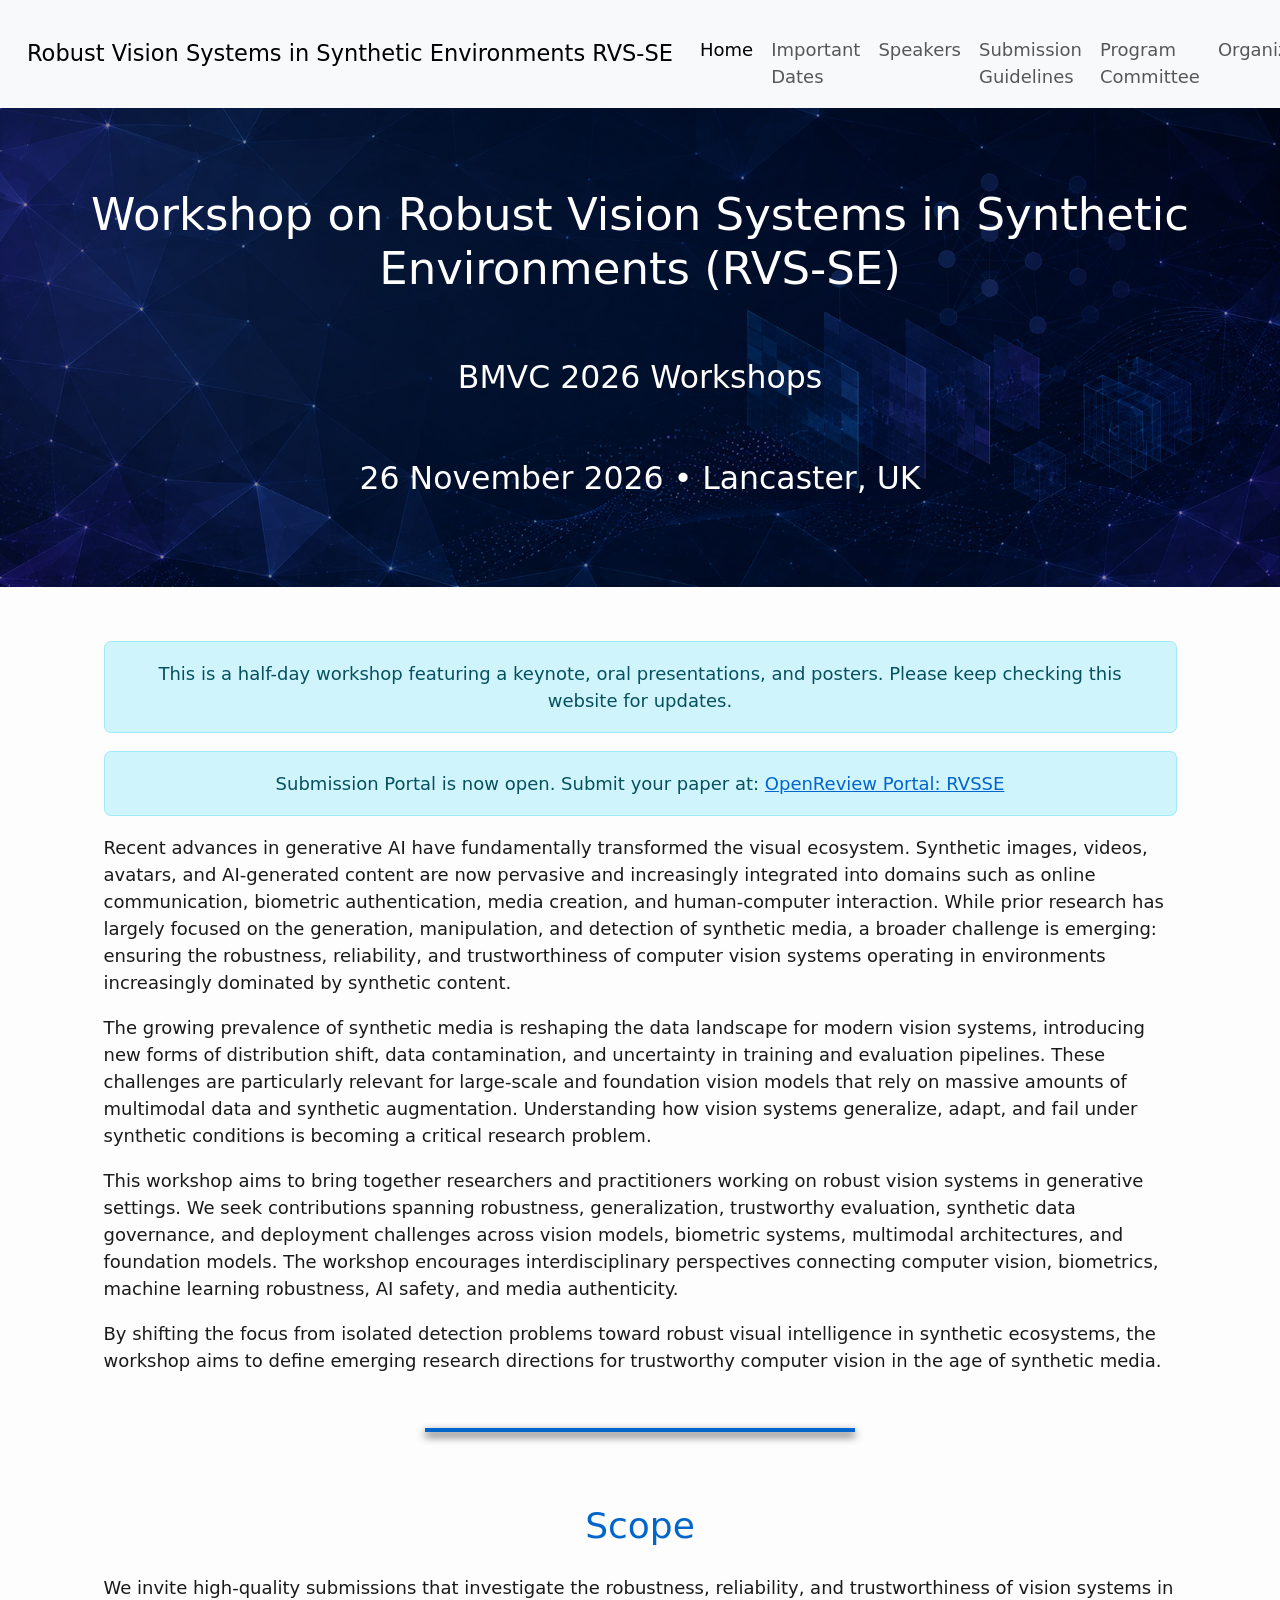
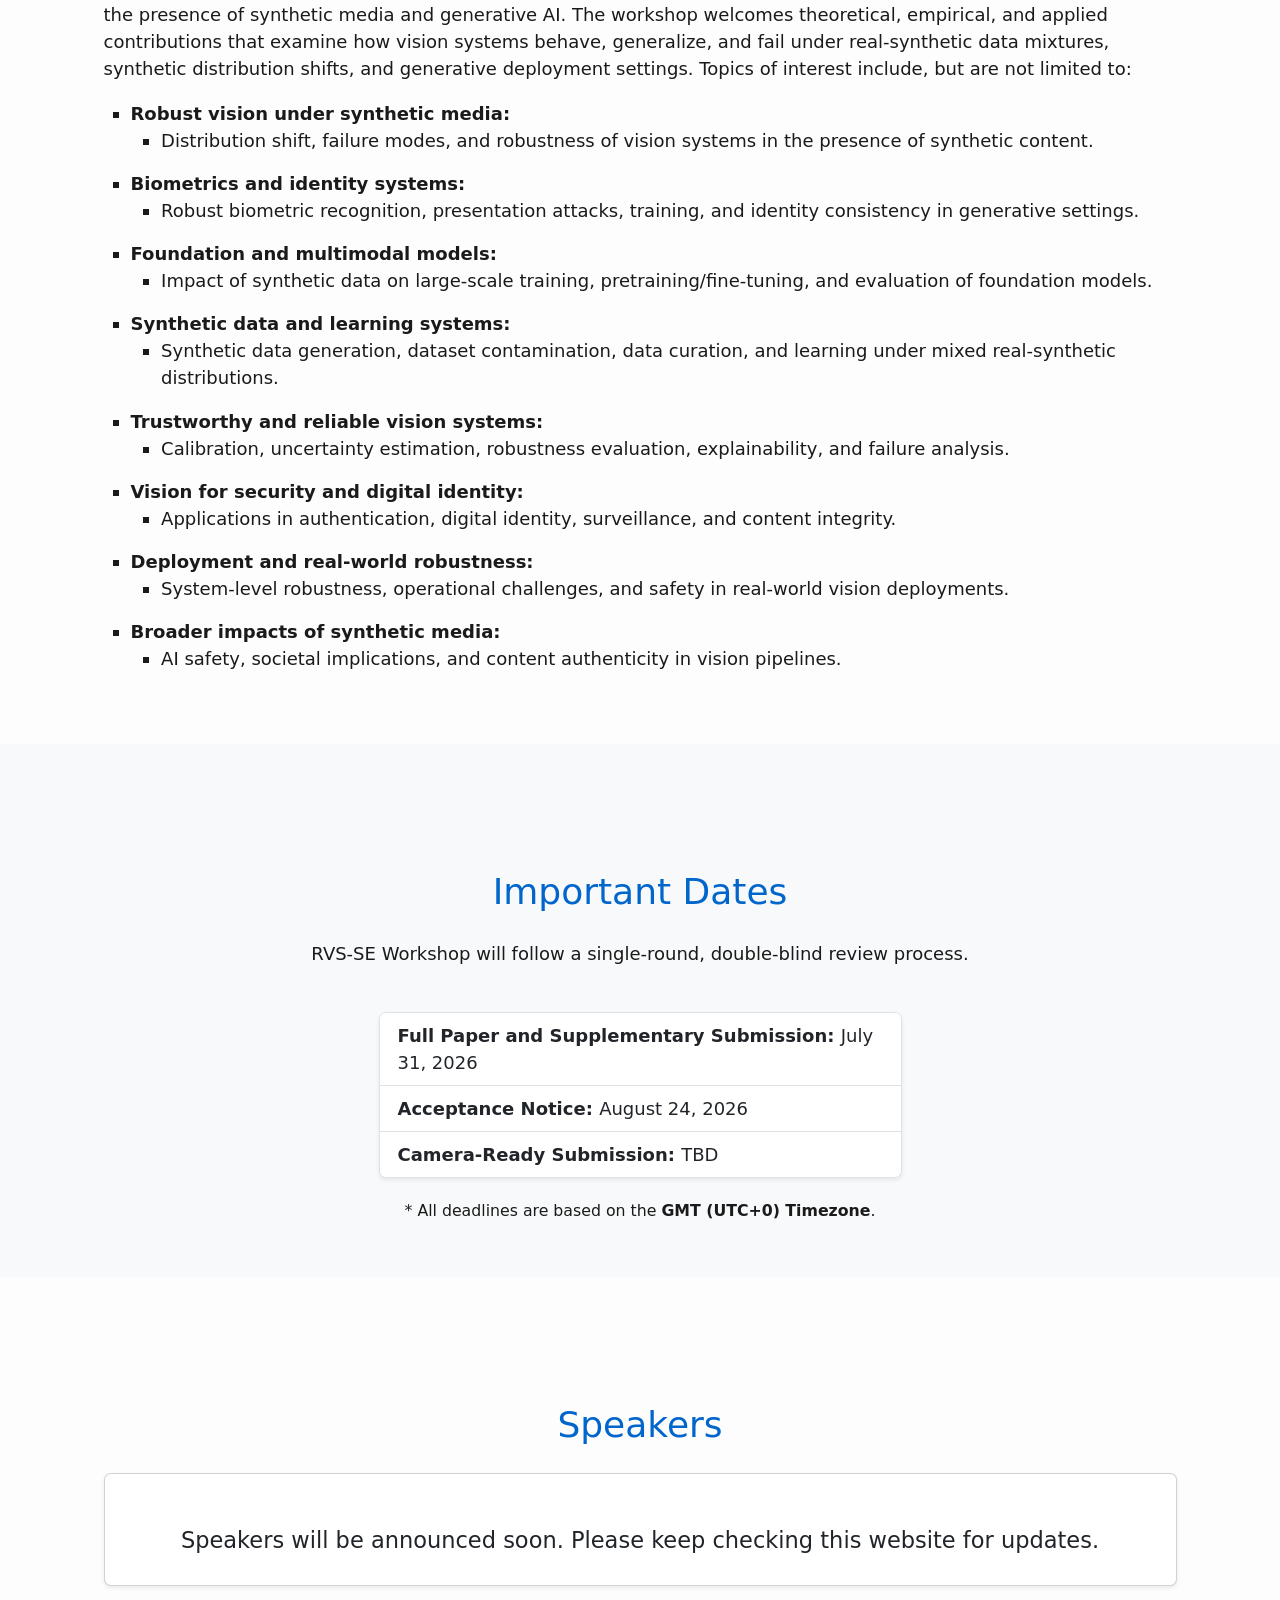
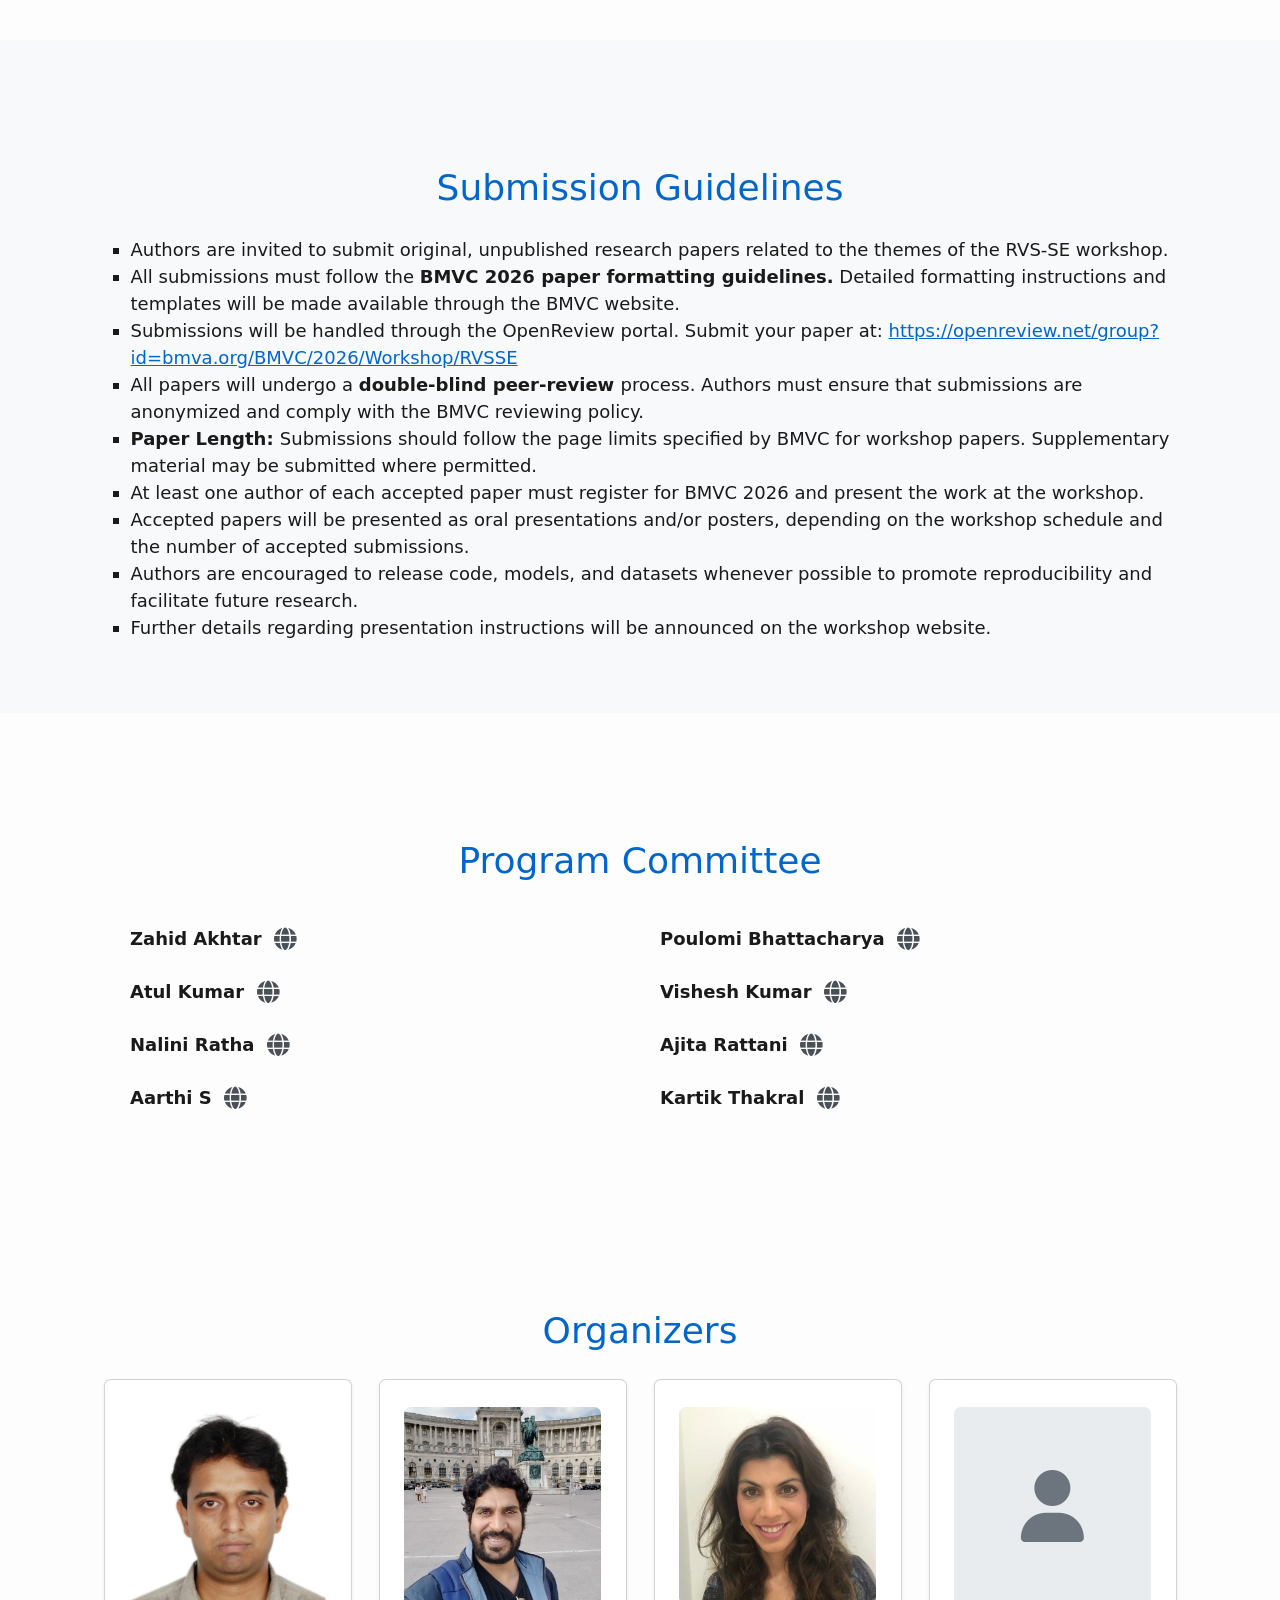
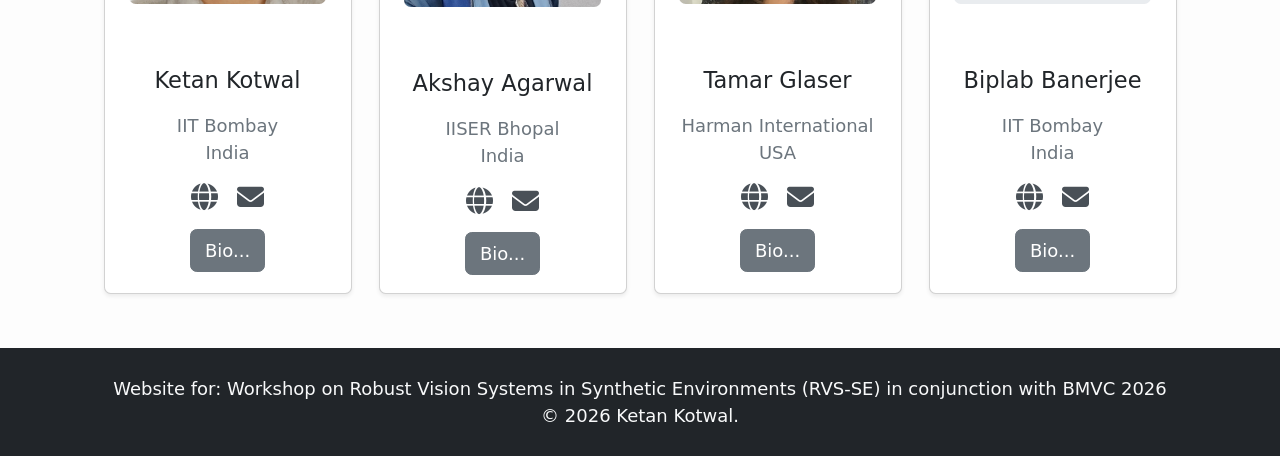
==== commit 43bc33cc: "mods to navbar" ====
--- a/index.html
+++ b/index.html
@@ -14,8 +14,9 @@
  <body>
   <nav class="navbar navbar-expand-lg navbar-light bg-light sticky-top">
    <div class="container-fluid px-3 px-lg-4">
-    <a class="navbar-brand" href="#">
-     Robust Vision Systems in Synthetic Environments
+    <a class="navbar-brand" href="/">
+     <span class="brand-full">Robust Vision Systems in Synthetic Environments</span>
+     <span class="brand-full">RVS-SE</span>     
     </a>
     <button aria-controls="navbarSupportedContent" aria-expanded="false"
     aria-label="Toggle navigation" class="navbar-toggler"
--- a/static/css/index.css
+++ b/static/css/index.css
@@ -45,6 +45,10 @@
   max-width: 100%;
 }
 
+.brand-short {
+    display: none;
+}
+
 h1,
 h2,
 h3,
@@ -214,6 +218,14 @@
   html {
     font-size: 16.2px;
   }
+  
+  .brand-full {
+    display: none;
+  }
+
+  .brand-short {
+    display: inline;
+  }
 
   h1 {
     font-size: 1.6em;
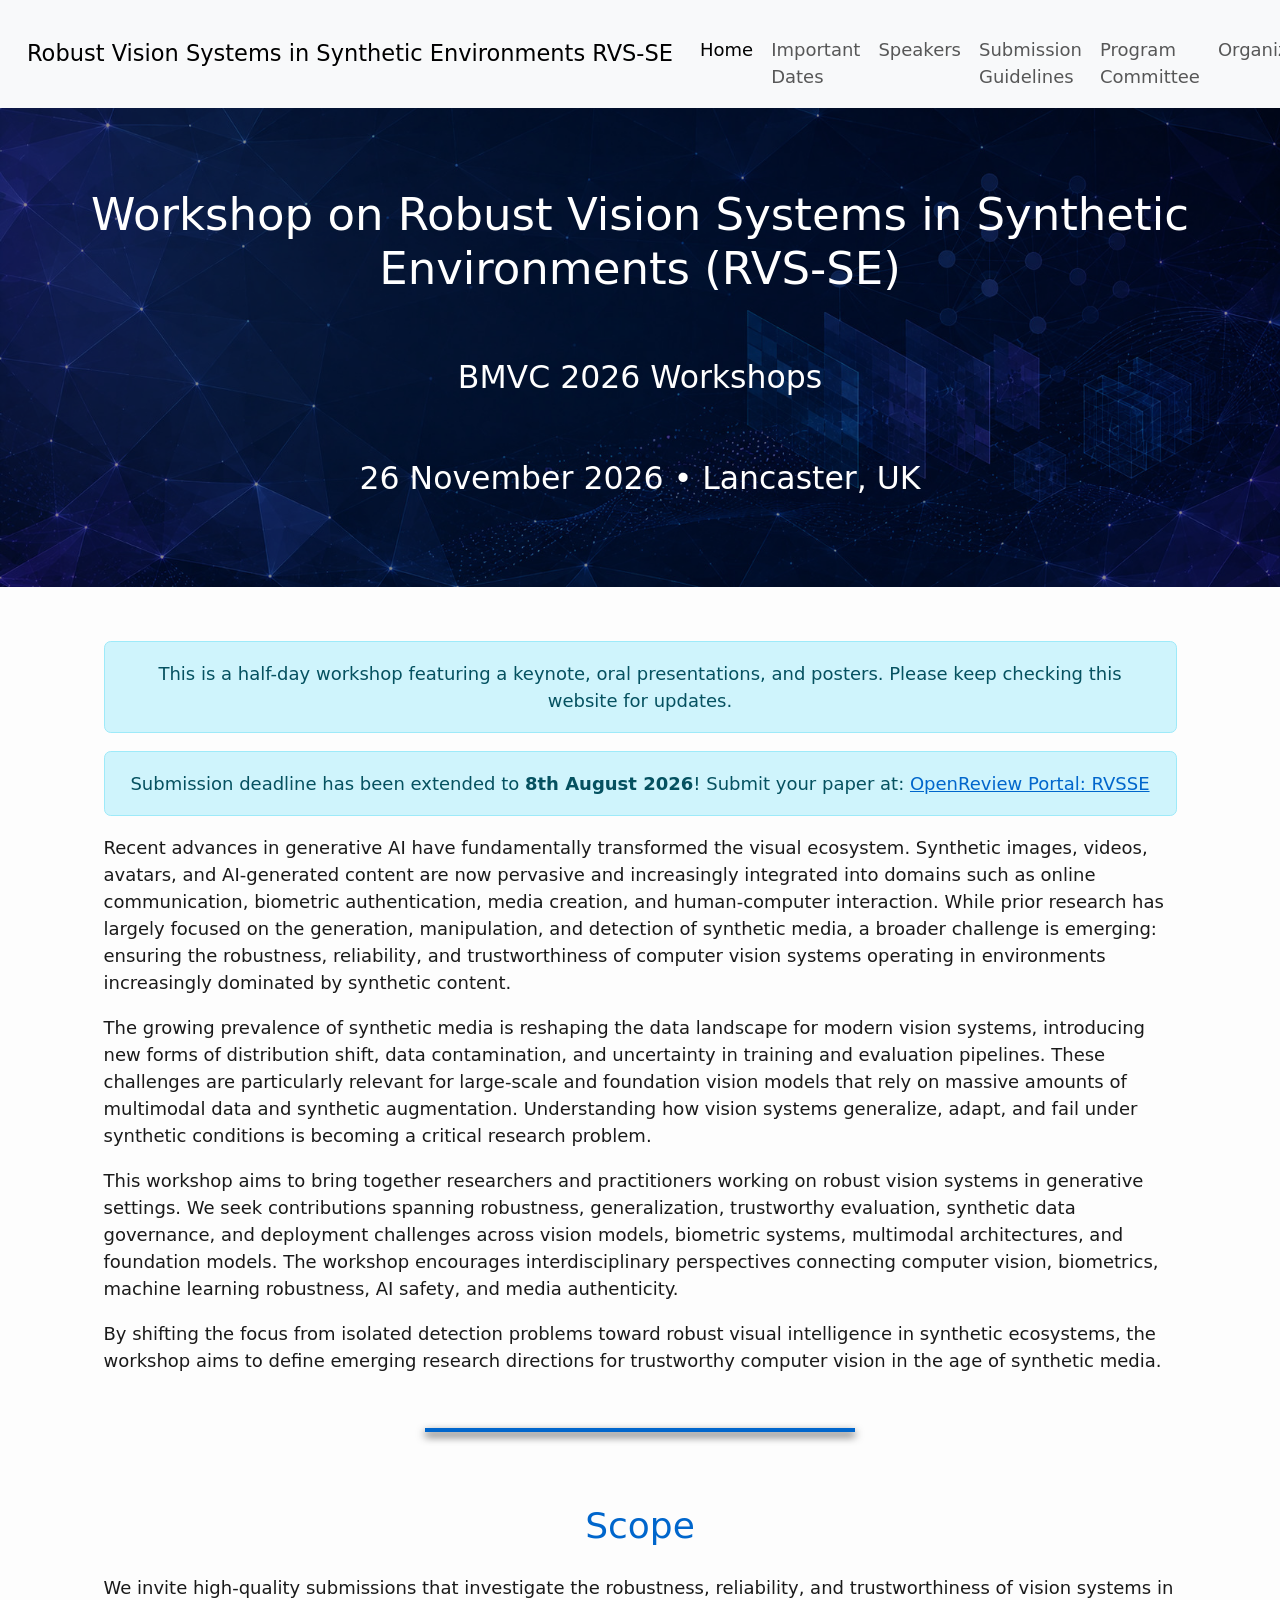
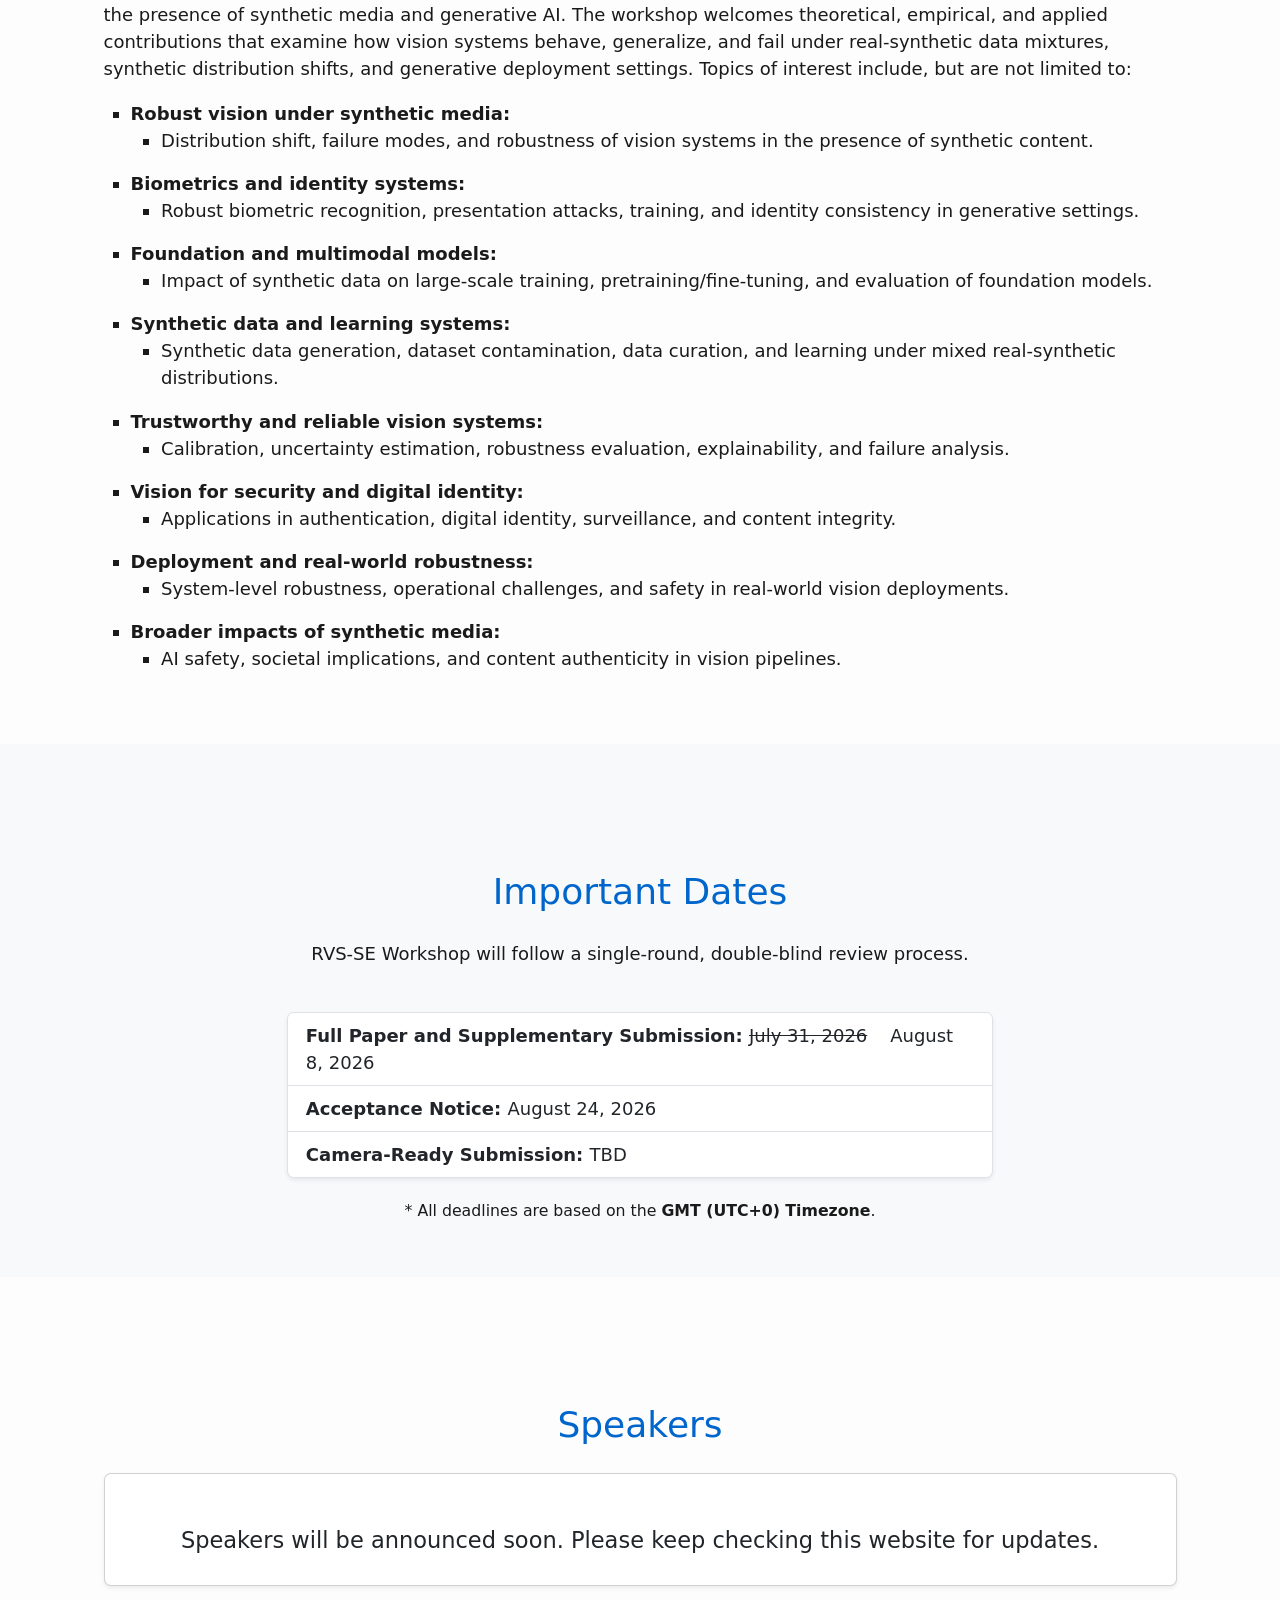
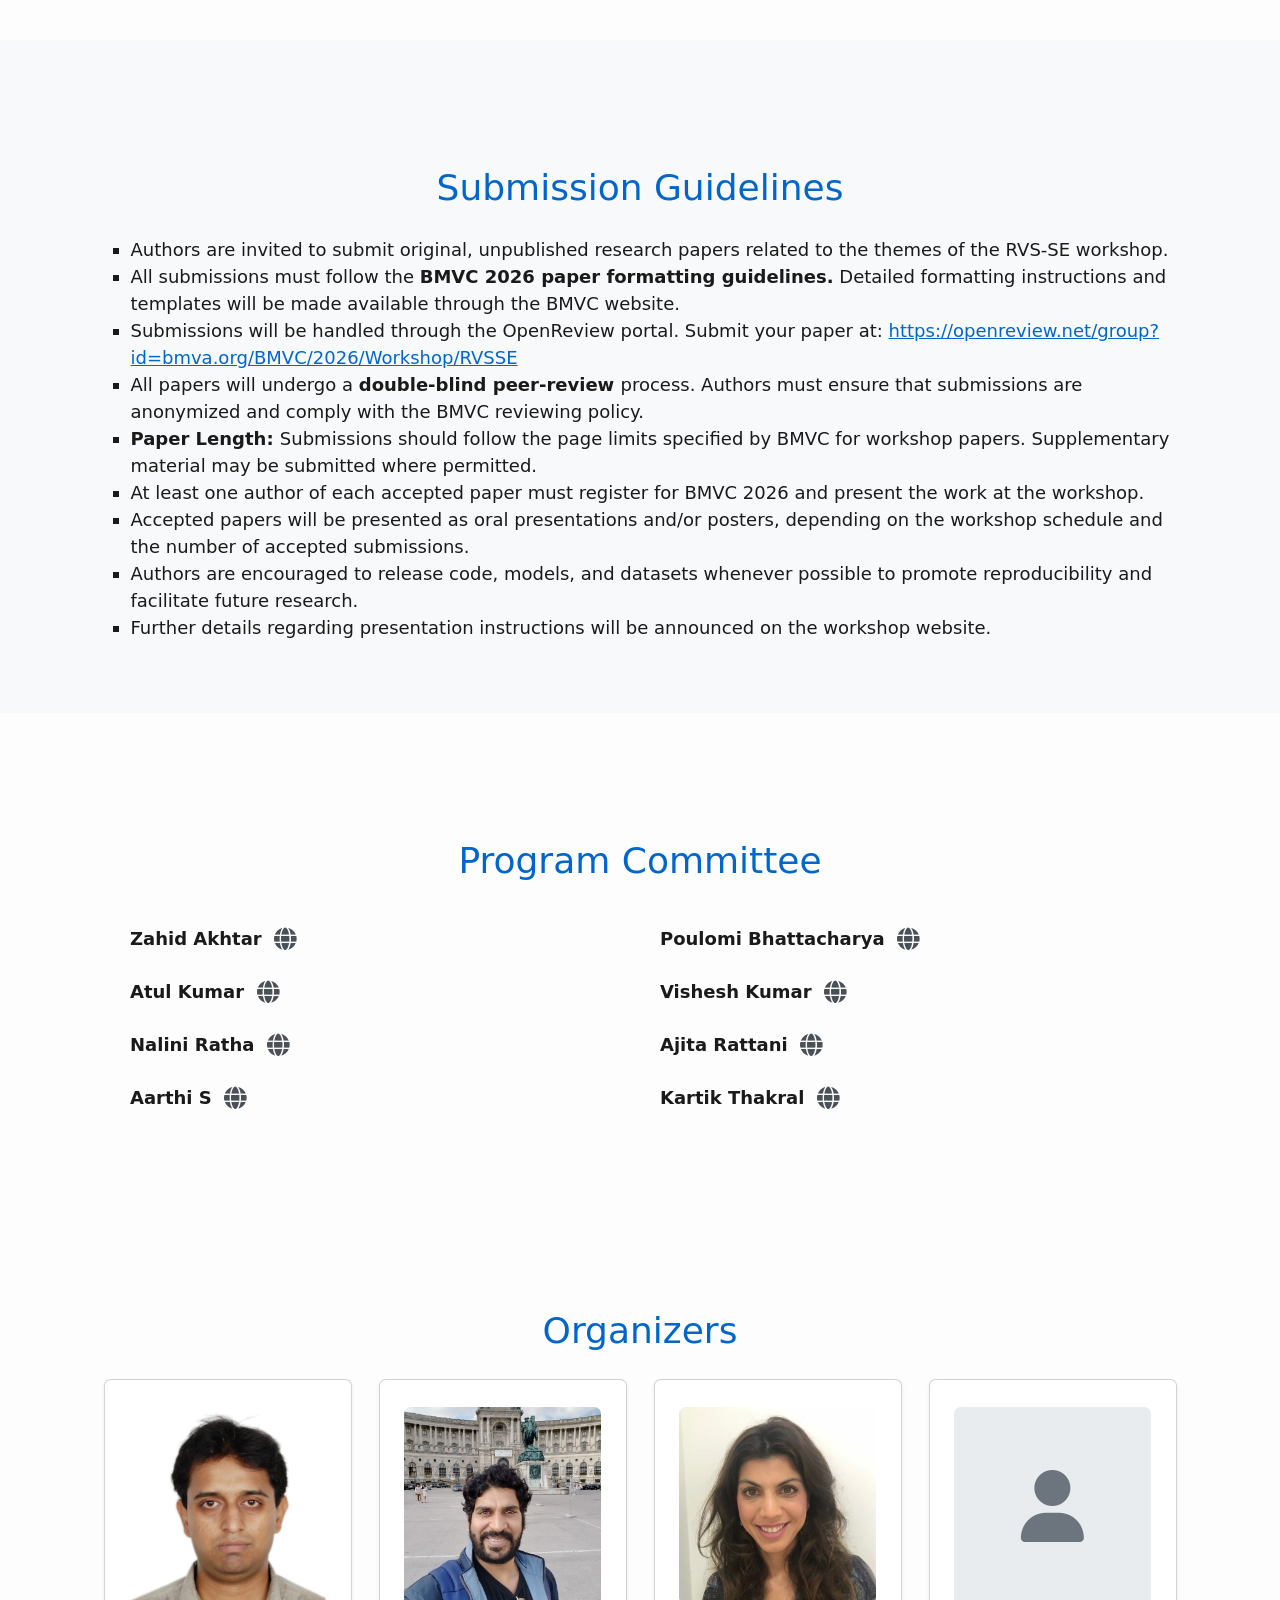
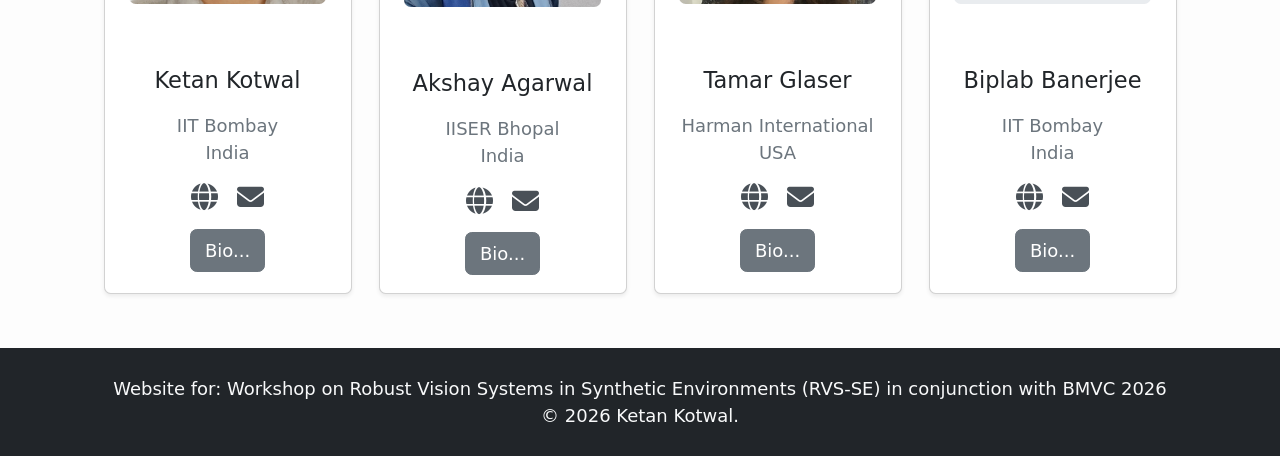
==== commit 95dd10d9: "extended deadline" ====
--- a/index.html
+++ b/index.html
@@ -85,7 +85,7 @@
       This is a half-day workshop featuring a keynote, oral presentations, and posters. Please keep checking this website for updates.
      </div>
      <div class="alert alert-info text-center" role="alert">
-      Submission Portal is now open. Submit your paper at: <a href="https://openreview.net/group?id=bmva.org/BMVC/2026/Workshop/RVSSE"
+      Submission deadline has been extended to <strong>8th August 2026</strong>! Submit your paper at: <a href="https://openreview.net/group?id=bmva.org/BMVC/2026/Workshop/RVSSE"
    target="_blank" rel="noopener noreferrer">OpenReview Portal: RVSSE</a>
      </div>
      
@@ -230,13 +230,13 @@
       RVS-SE Workshop will follow a single-round, double-blind review process.
      </p>
      <div class="row justify-content-center mt-4">
-      <div class="col-md-8 col-lg-6">
+      <div class="col-md-10 col-lg-8">
        <ul class="list-group text-start shadow-sm">
         <li class="list-group-item">
          <strong>
           Full Paper and Supplementary Submission:
          </strong>
-         July 31, 2026
+         <del>July 31, 2026</del> &nbsp;&nbsp; August 8, 2026
         </li>
         <li class="list-group-item">
          <strong>
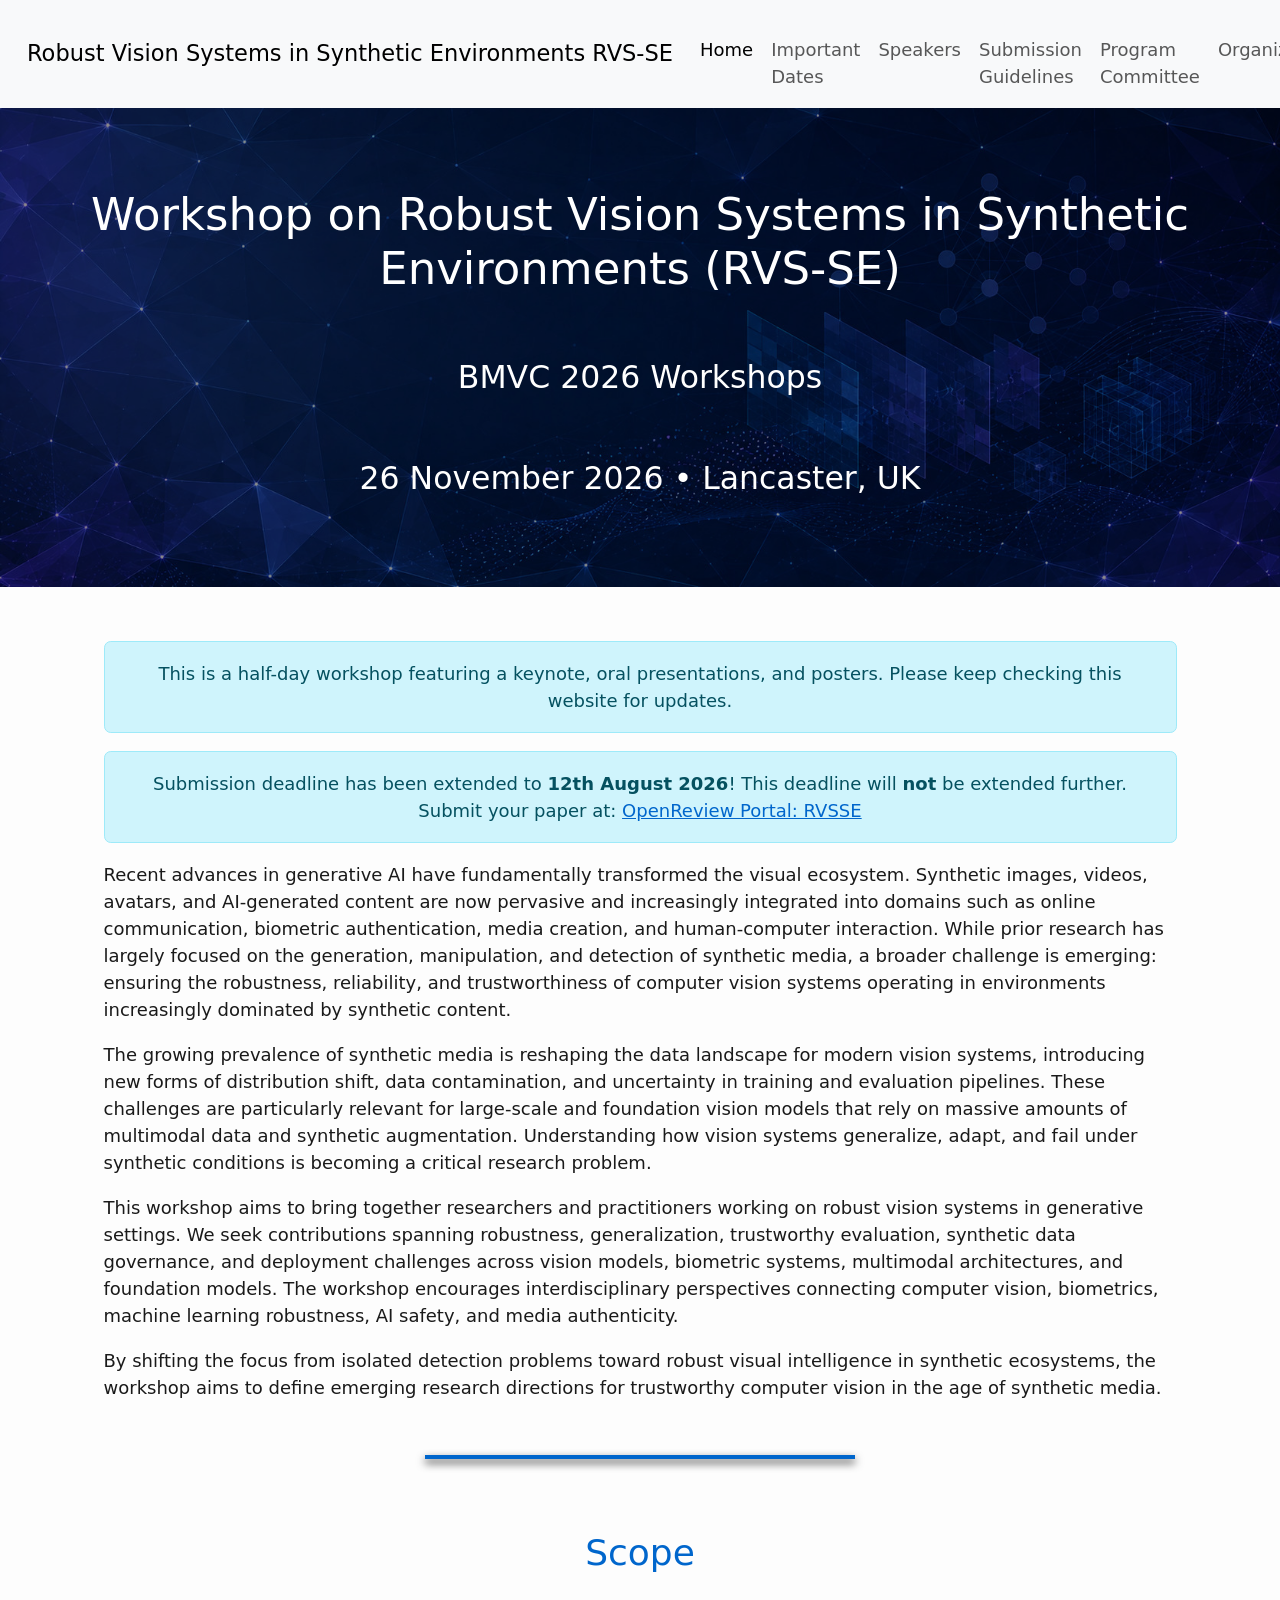
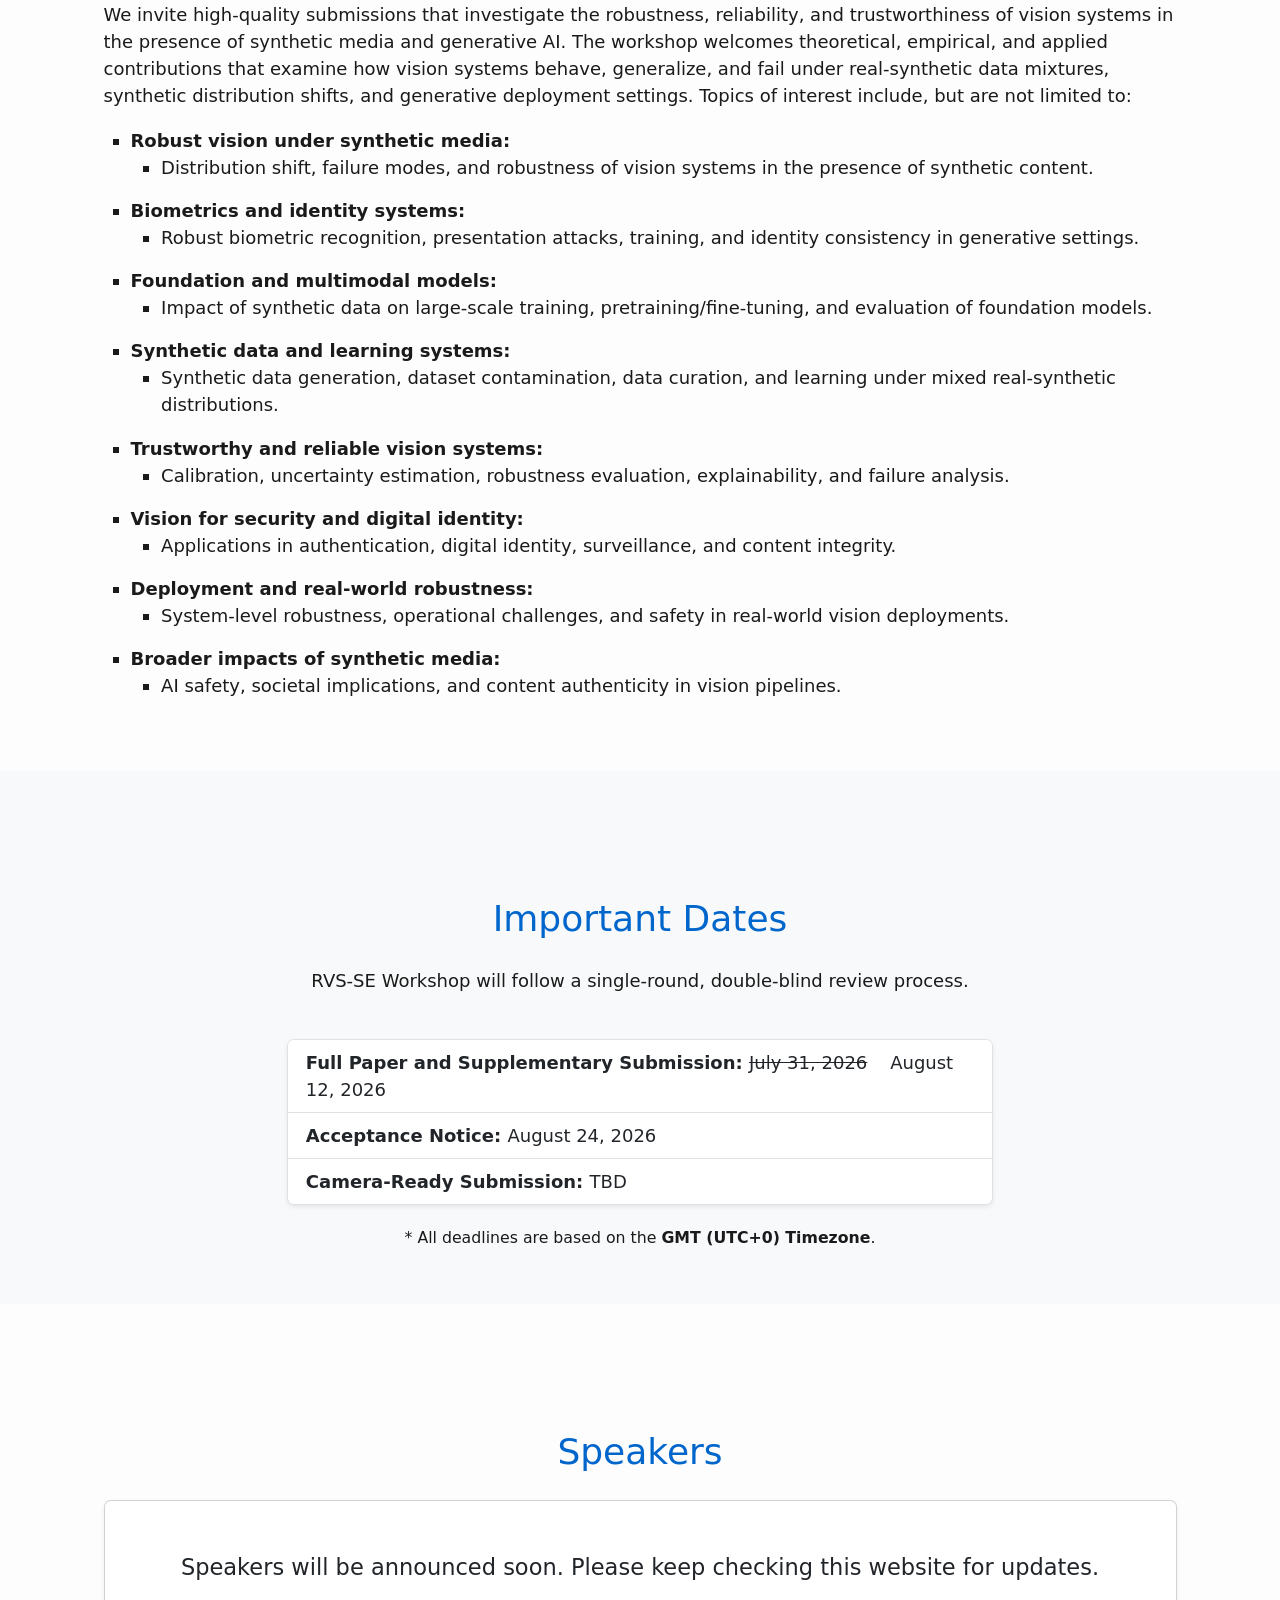
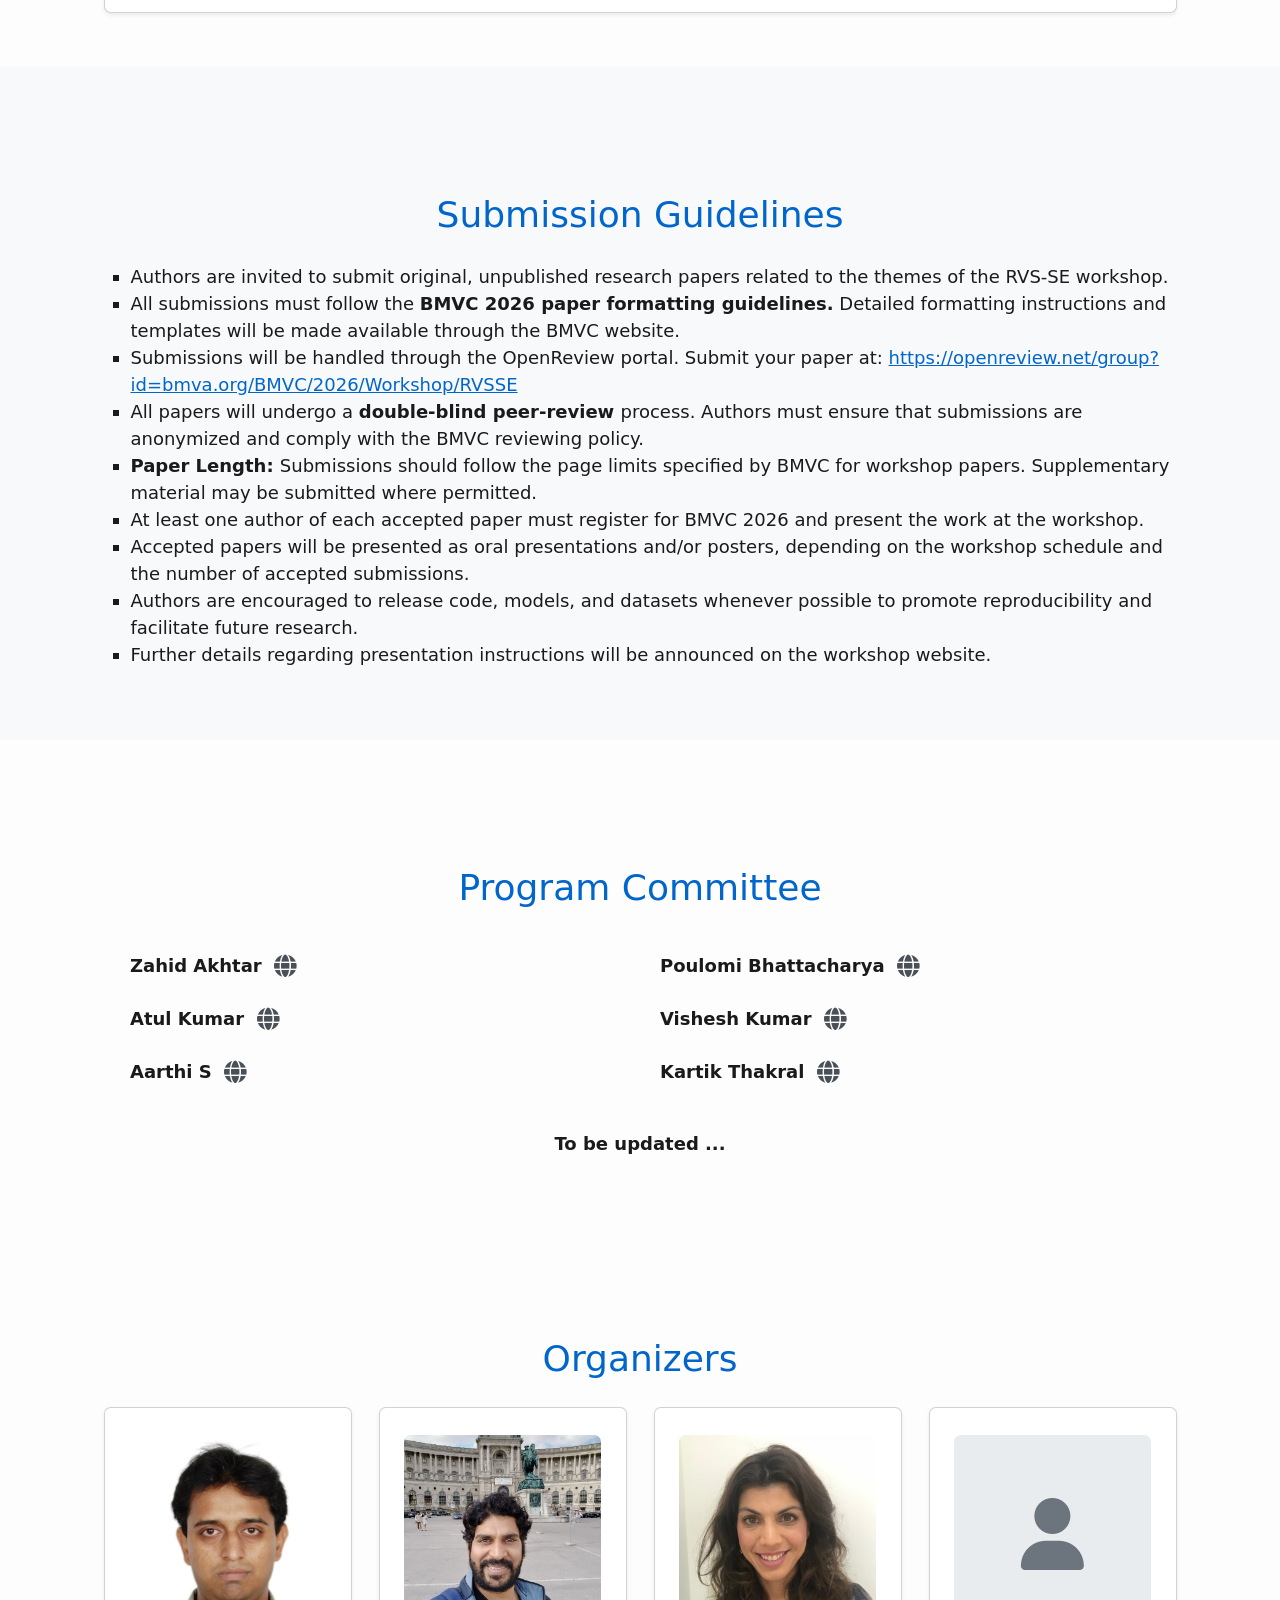
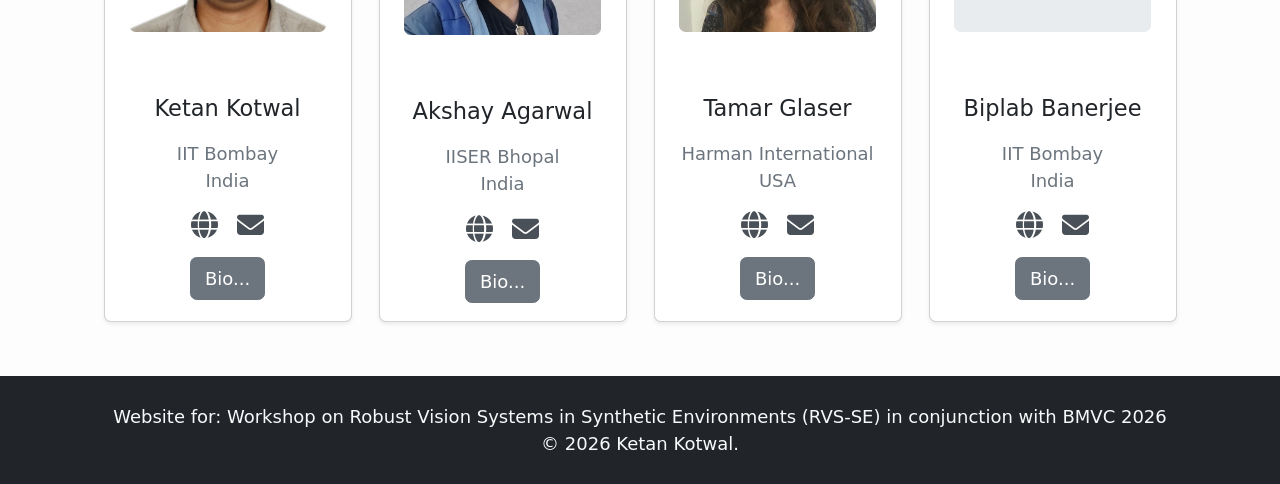
==== commit 284ee01a: "extended deadline 2" ====
--- a/index.html
+++ b/index.html
@@ -85,7 +85,8 @@
       This is a half-day workshop featuring a keynote, oral presentations, and posters. Please keep checking this website for updates.
      </div>
      <div class="alert alert-info text-center" role="alert">
-      Submission deadline has been extended to <strong>8th August 2026</strong>! Submit your paper at: <a href="https://openreview.net/group?id=bmva.org/BMVC/2026/Workshop/RVSSE"
+      Submission deadline has been extended to <strong>12th August 2026</strong>!  This deadline will <strong>not</strong> be extended further.<br/>
+      Submit your paper at: <a href="https://openreview.net/group?id=bmva.org/BMVC/2026/Workshop/RVSSE"
    target="_blank" rel="noopener noreferrer">OpenReview Portal: RVSSE</a>
      </div>
      
@@ -236,7 +237,7 @@
          <strong>
           Full Paper and Supplementary Submission:
          </strong>
-         <del>July 31, 2026</del> &nbsp;&nbsp; August 8, 2026
+         <del>July 31, 2026</del> &nbsp;&nbsp; August 12, 2026
         </li>
         <li class="list-group-item">
          <strong>
@@ -355,20 +356,7 @@
           </a>
          </td>
         </tr>
-        <tr>
-         <td>
-          Nalini Ratha
-          <a class="social-link" href="https://nalini-ratha.github.io" rel="noopener noreferrer" target="_blank" aria-label="Nalini Ratha website">
-           <i class="fa-solid fa-globe fa-lg" aria-hidden="true"></i>
-          </a>
-         </td>
-         <td>
-          Ajita Rattani
-          <a class="social-link" href="https://vcbsl.github.io/lab-website" rel="noopener noreferrer" target="_blank" aria-label="Ajita Rattani website">
-           <i class="fa-solid fa-globe fa-lg" aria-hidden="true"></i>
-          </a>
-         </td>
-        </tr>
+       
         <tr>
          <td>
           Aarthi S
@@ -385,6 +373,9 @@
         </tr>
        </tbody>
       </table>
+      <br/>
+      <strong>To be updated ...</strong>
+      <br/>
      </div>
     </div>
      
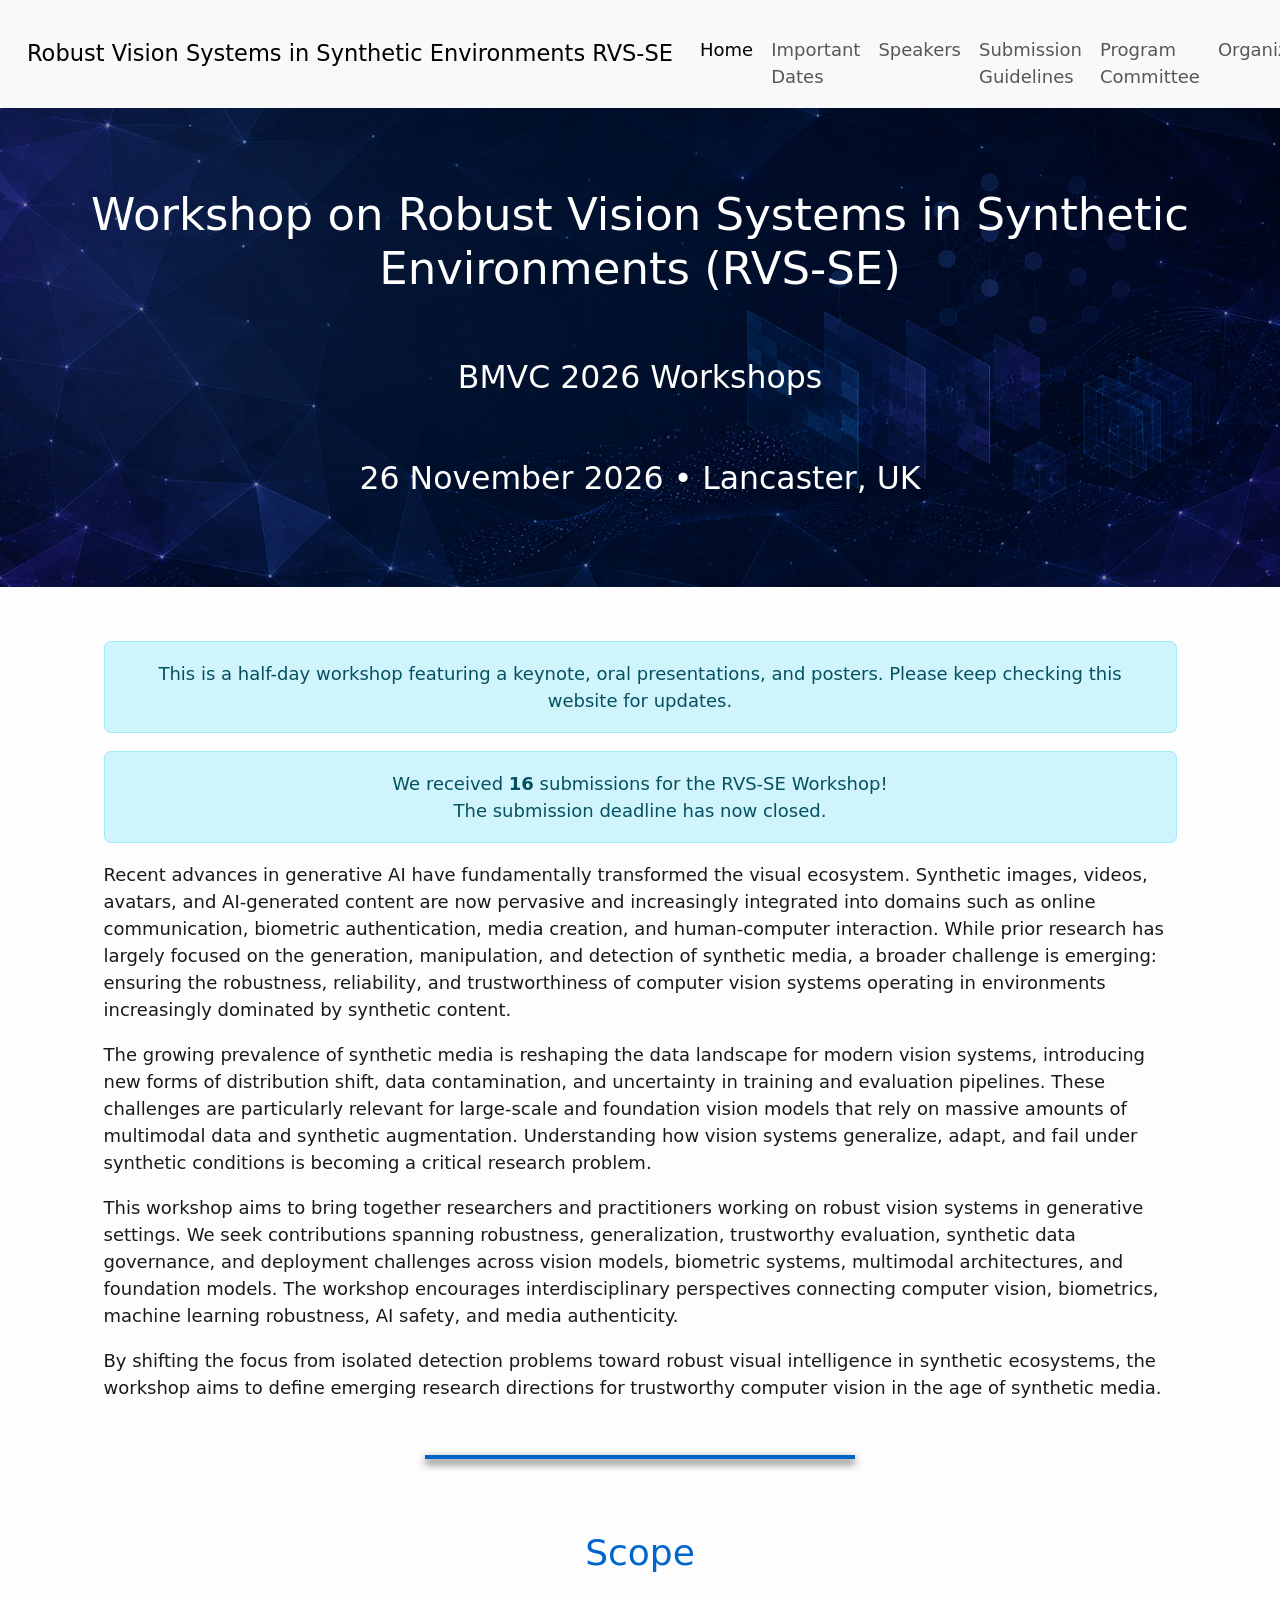
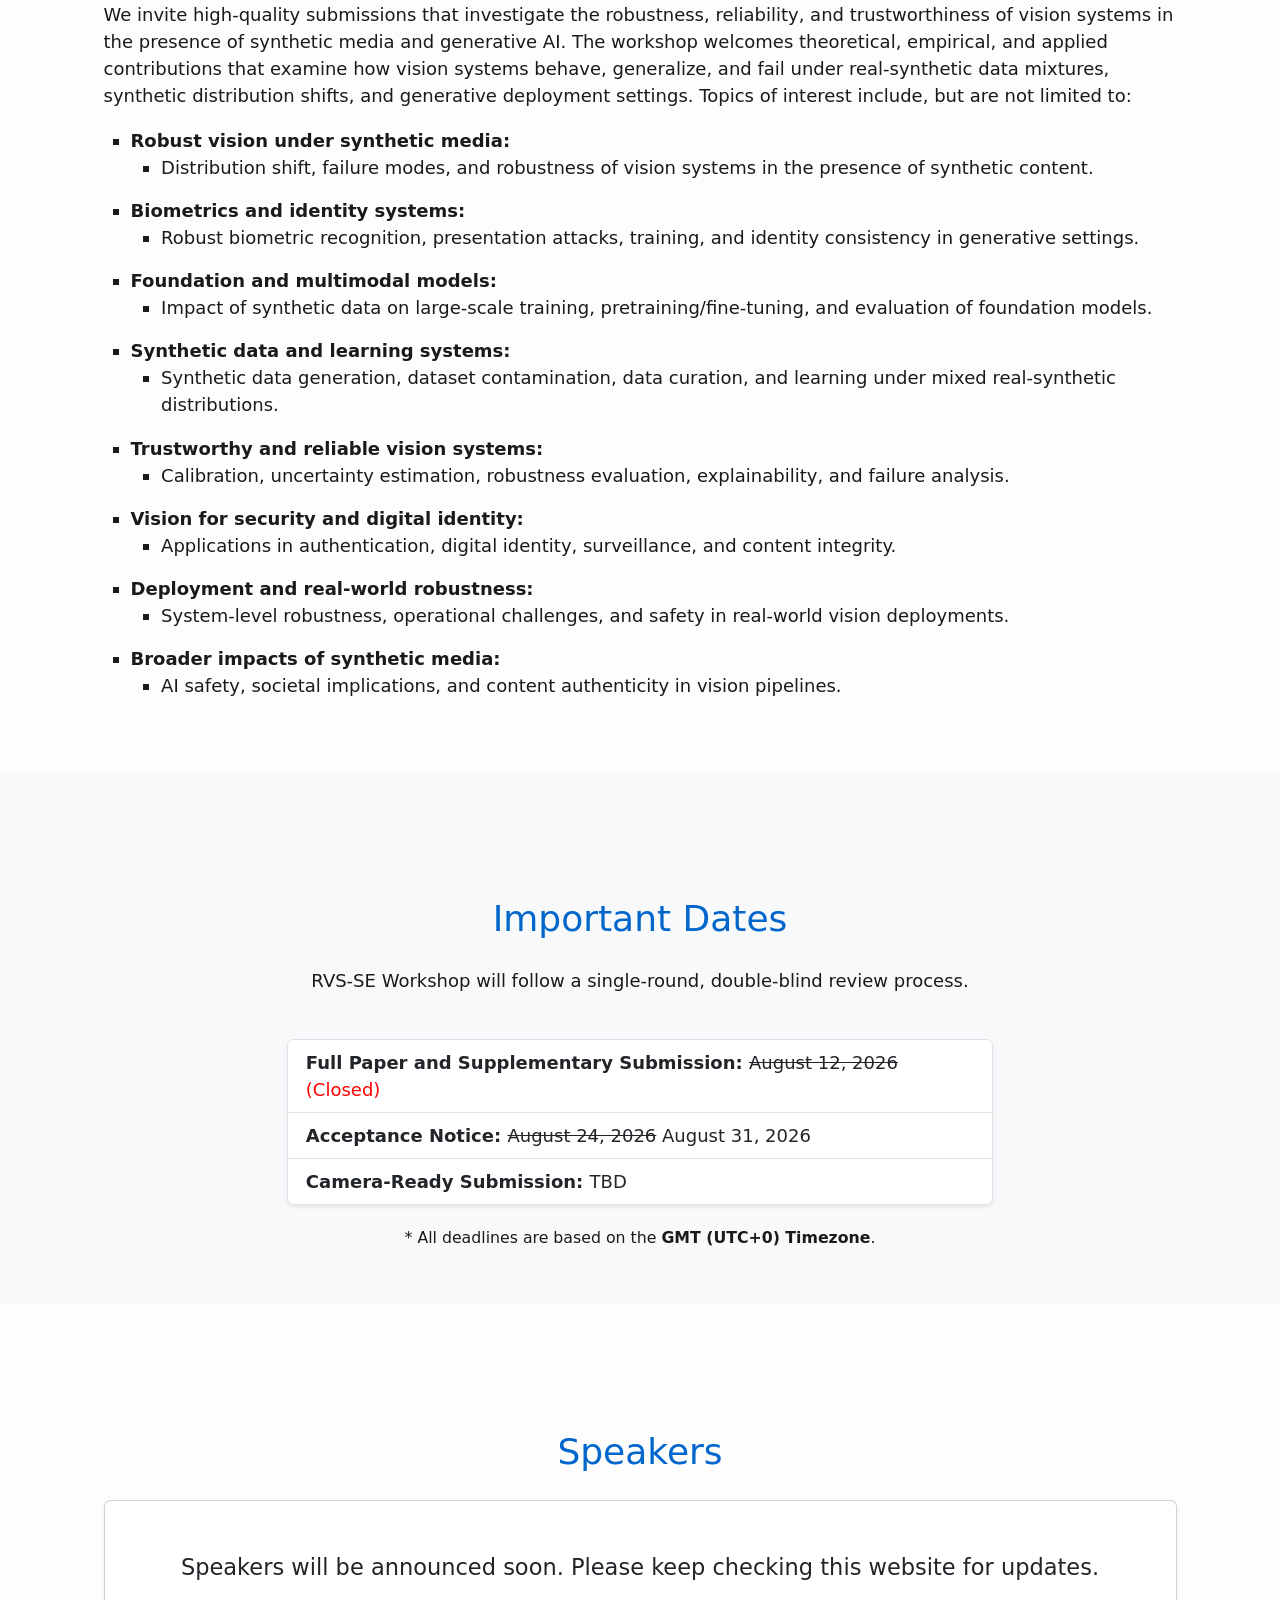
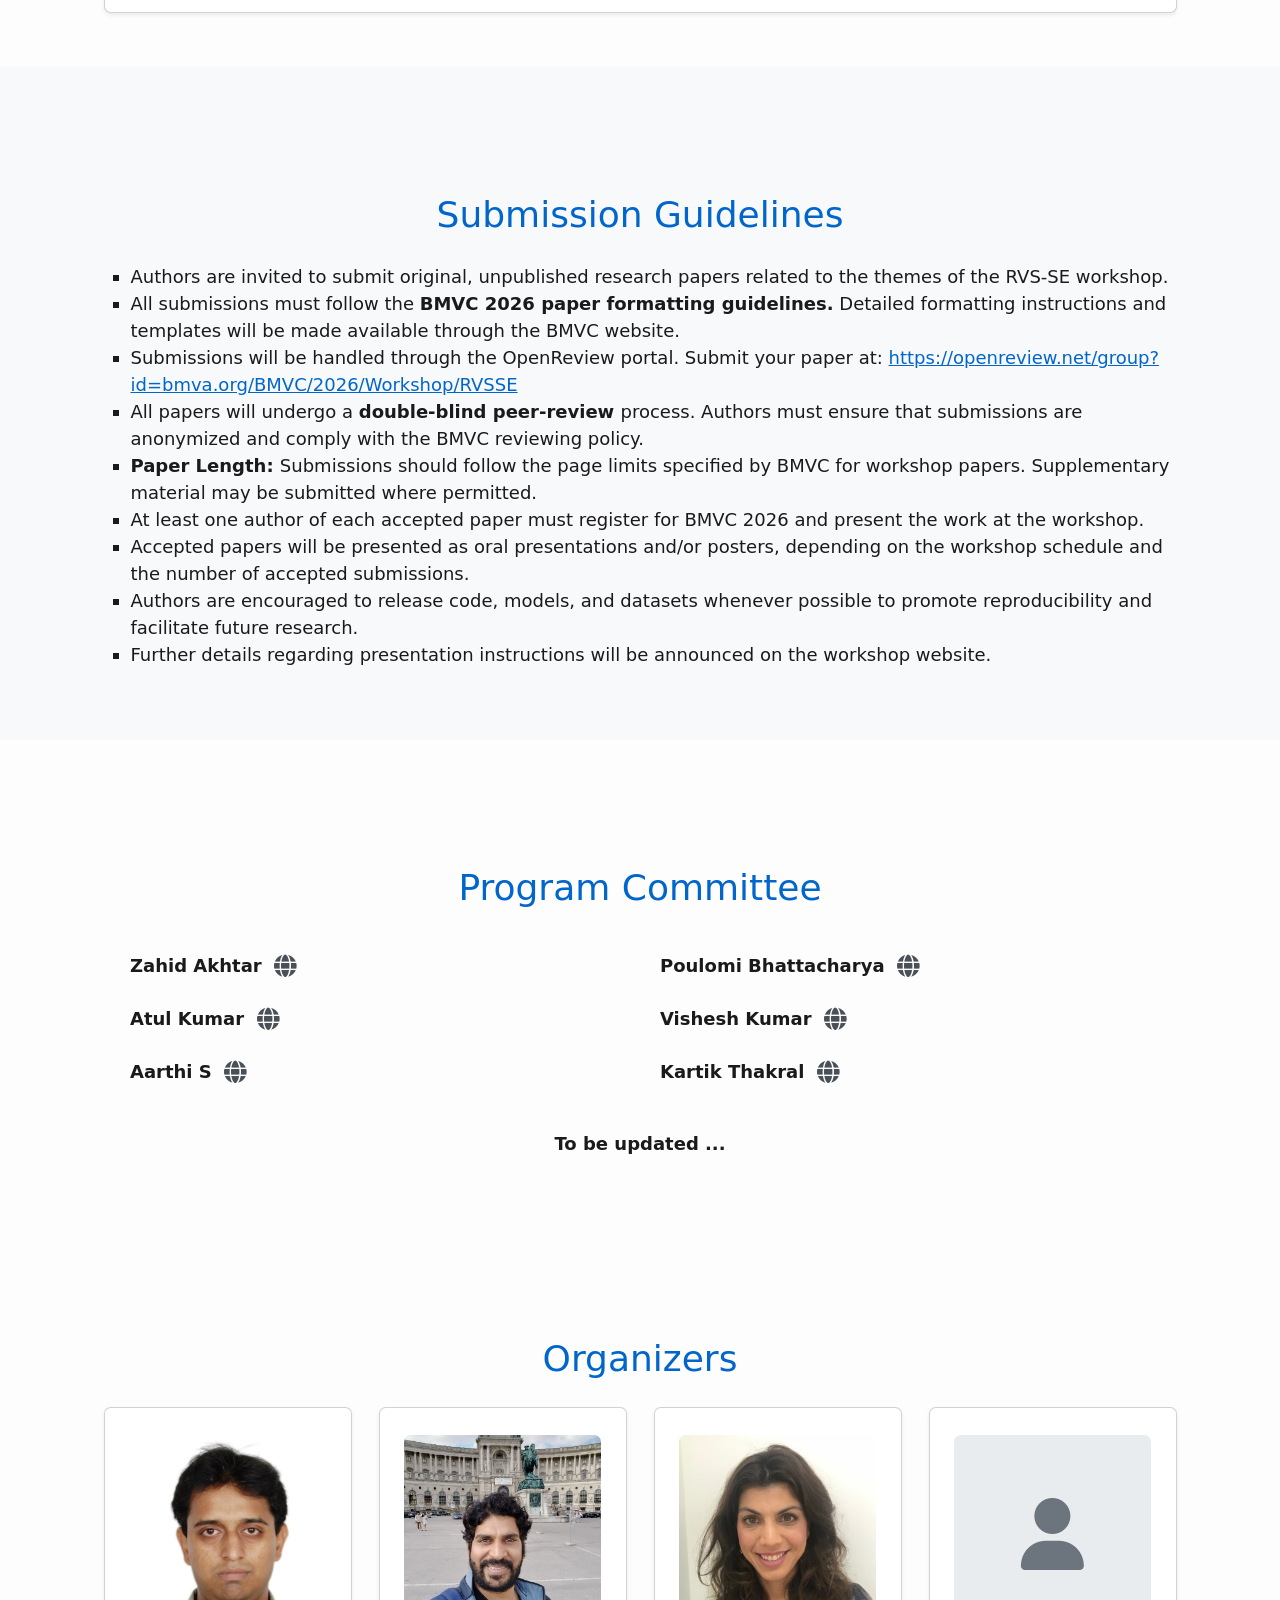
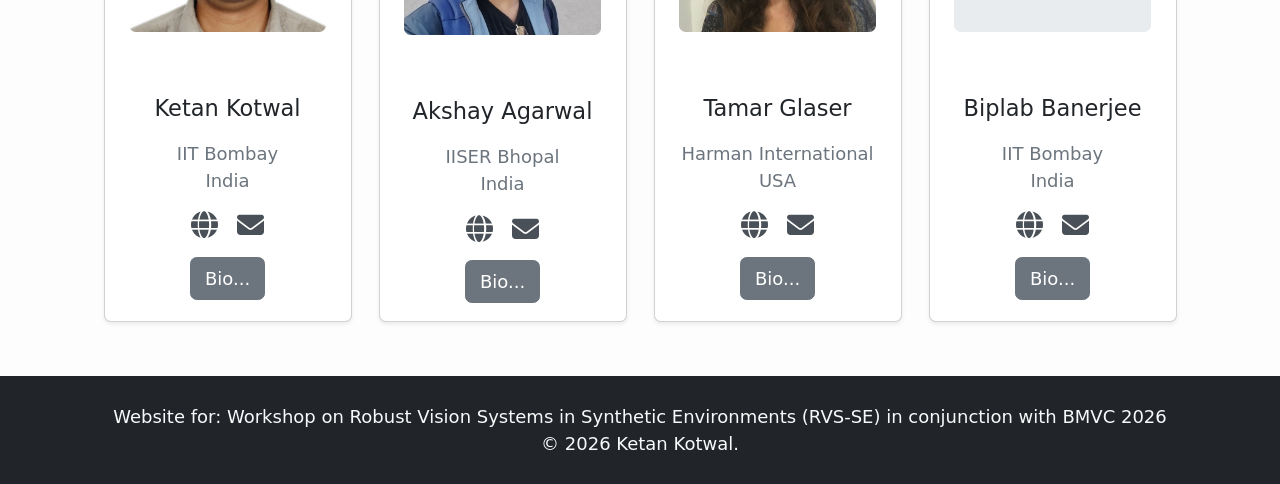
==== commit cad68b16: "submission closure" ====
--- a/index.html
+++ b/index.html
@@ -85,9 +85,7 @@
       This is a half-day workshop featuring a keynote, oral presentations, and posters. Please keep checking this website for updates.
      </div>
      <div class="alert alert-info text-center" role="alert">
-      Submission deadline has been extended to <strong>12th August 2026</strong>!  This deadline will <strong>not</strong> be extended further.<br/>
-      Submit your paper at: <a href="https://openreview.net/group?id=bmva.org/BMVC/2026/Workshop/RVSSE"
-   target="_blank" rel="noopener noreferrer">OpenReview Portal: RVSSE</a>
+      We received <strong>16</strong> submissions for the RVS-SE Workshop! <br/>The submission deadline has now closed.<br/>
      </div>
      
      
@@ -237,13 +235,13 @@
          <strong>
           Full Paper and Supplementary Submission:
          </strong>
-         <del>July 31, 2026</del> &nbsp;&nbsp; August 12, 2026
+         <del>August 12, 2026</del> <span style="color:red;">(Closed)</span>
         </li>
         <li class="list-group-item">
          <strong>
           Acceptance Notice:
          </strong>
-         August 24, 2026
+         <del>August 24, 2026</del> August 31, 2026
         </li>
         <li class="list-group-item">
          <strong>
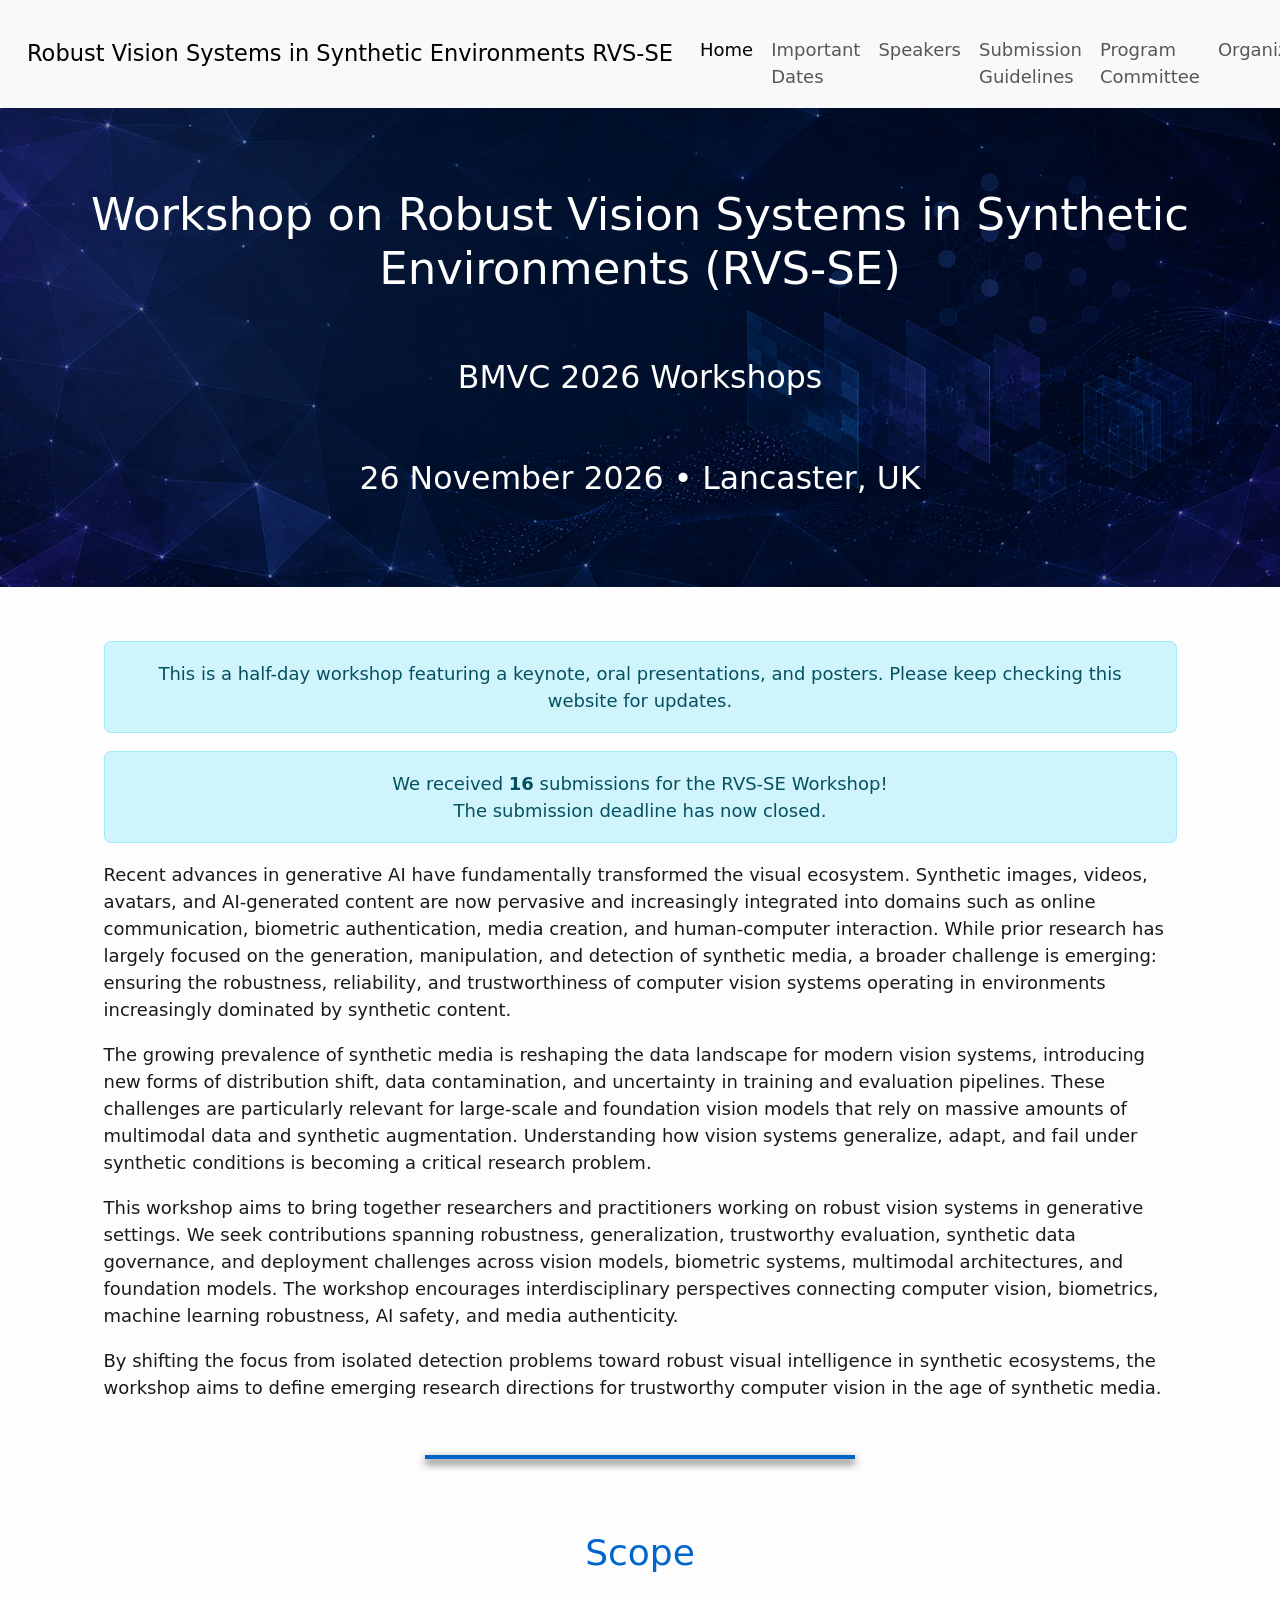
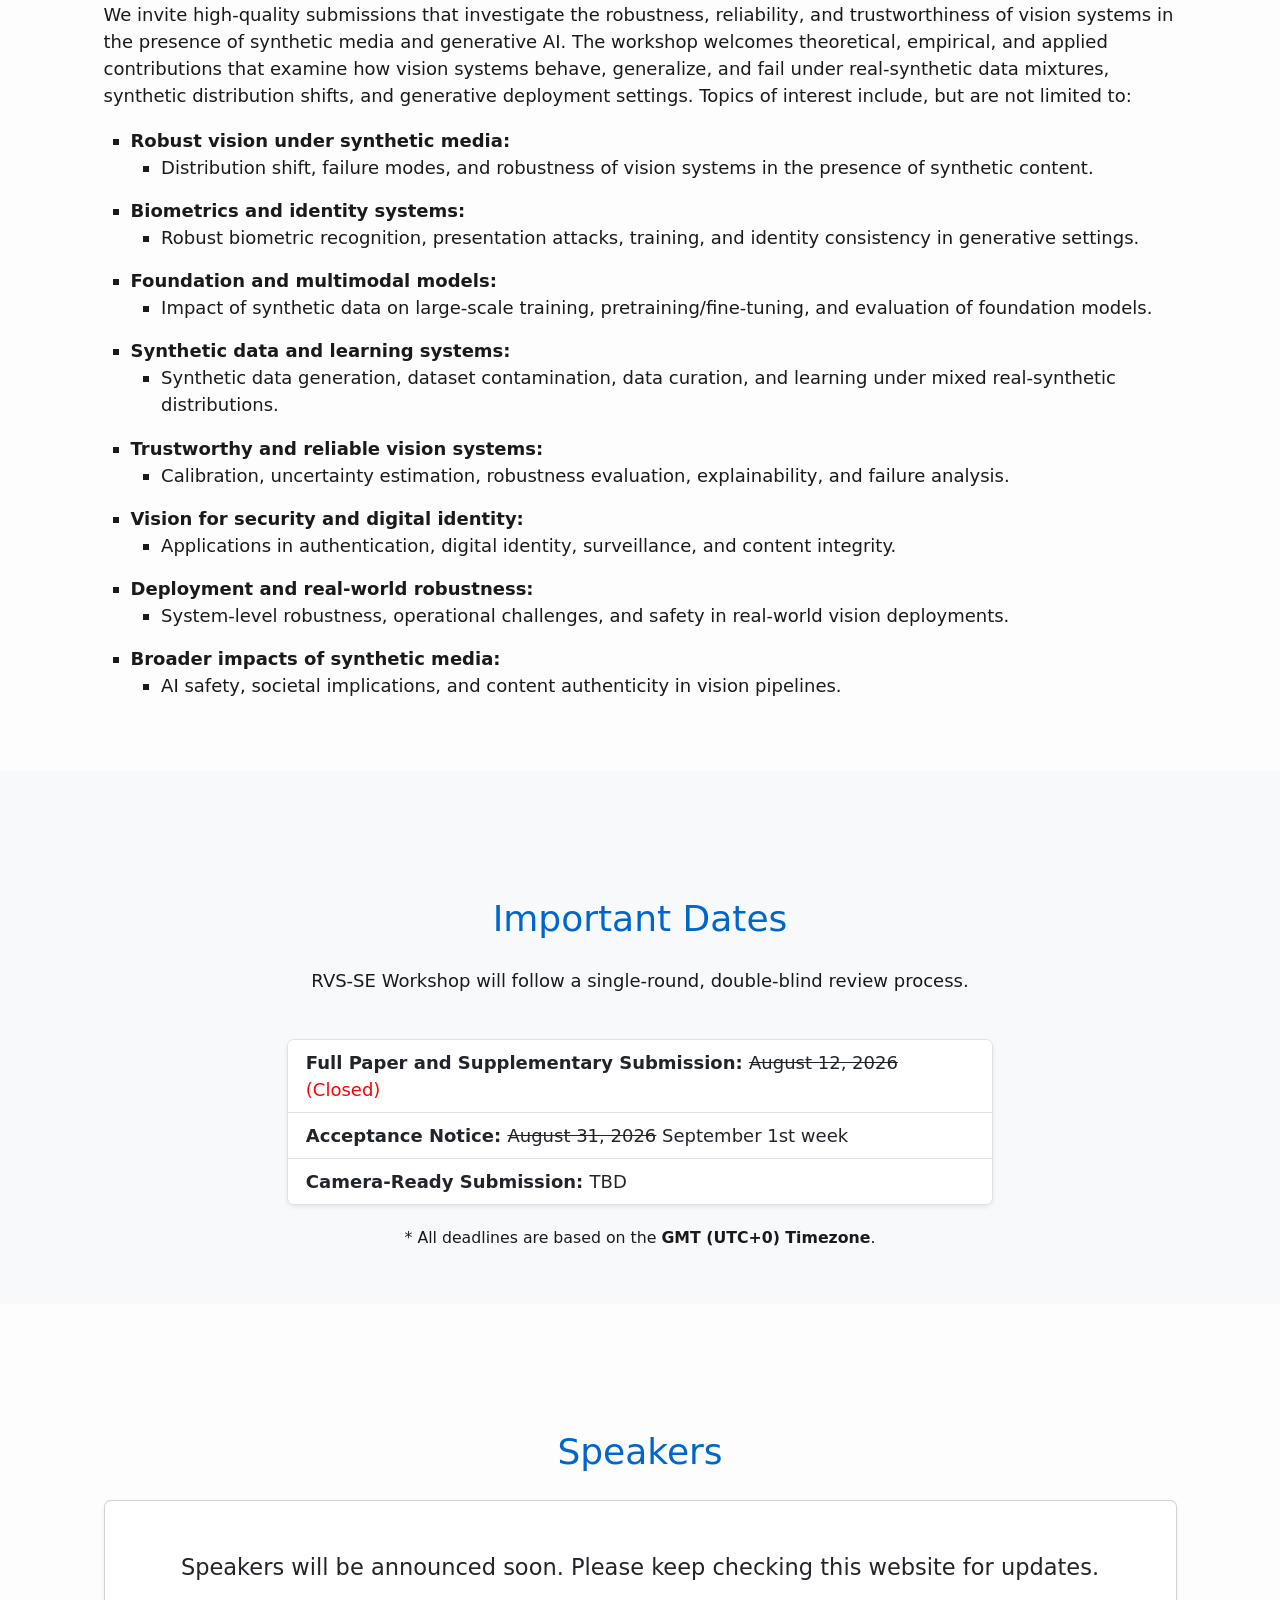
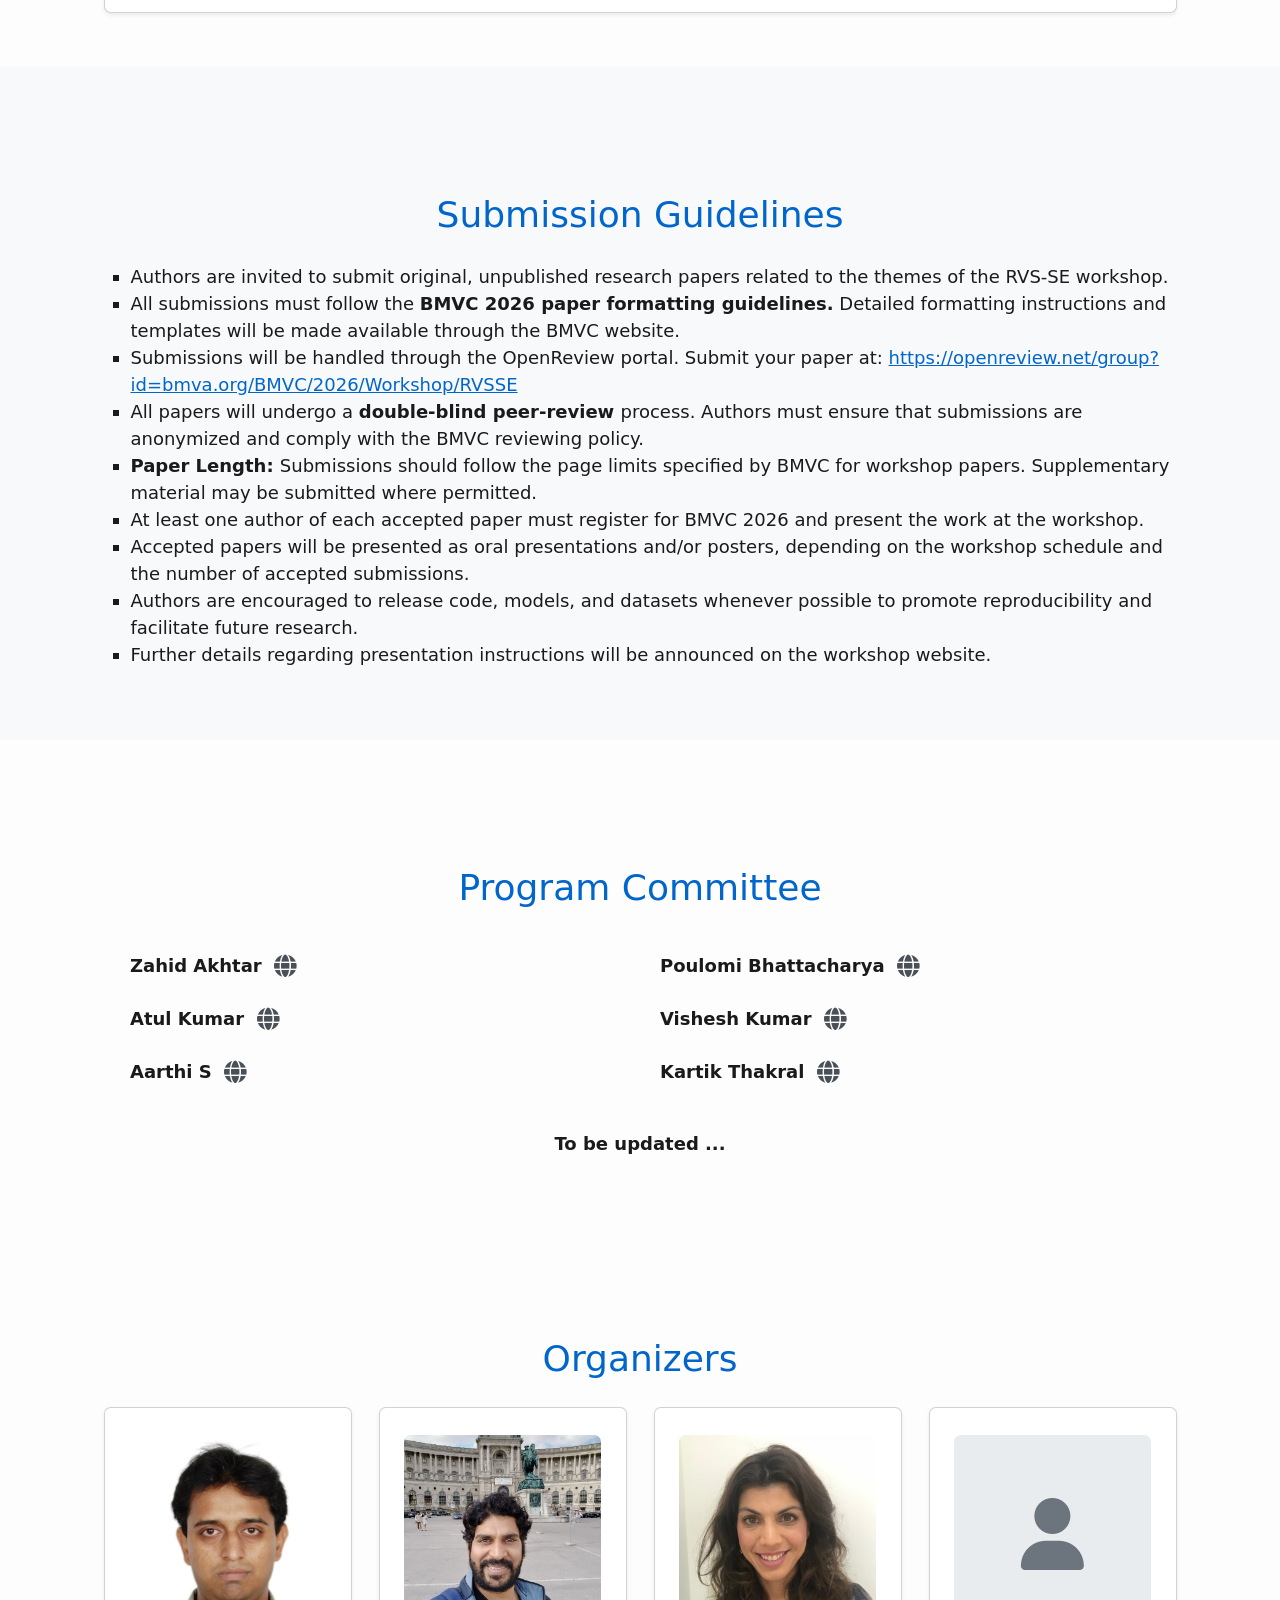
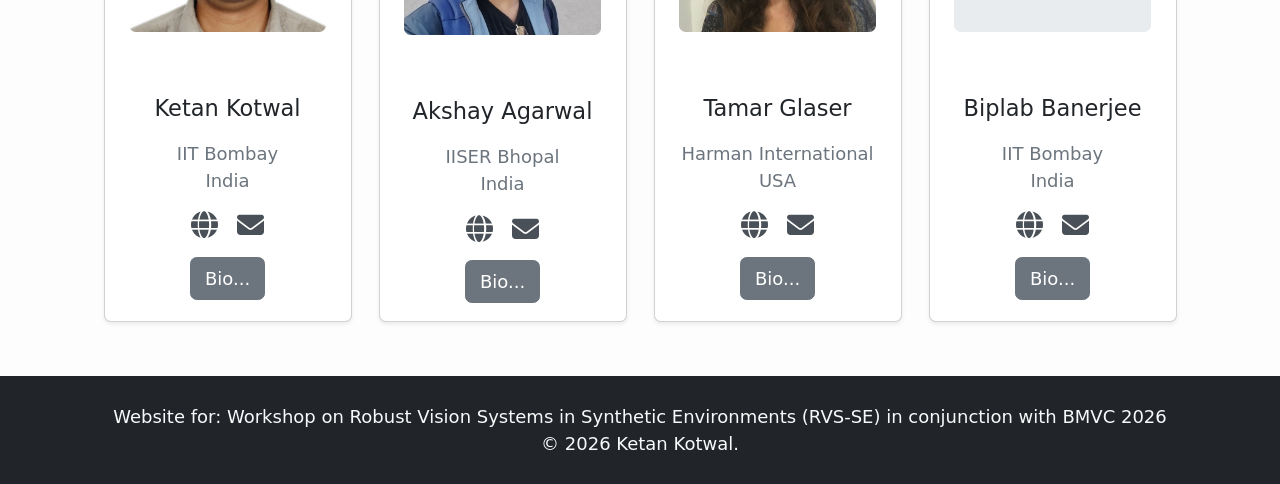
==== commit 2a51b633: "mods for decision release" ====
--- a/index.html
+++ b/index.html
@@ -241,7 +241,7 @@
          <strong>
           Acceptance Notice:
          </strong>
-         <del>August 24, 2026</del> August 31, 2026
+         <del>August 31, 2026</del> September 1st week
         </li>
         <li class="list-group-item">
          <strong>
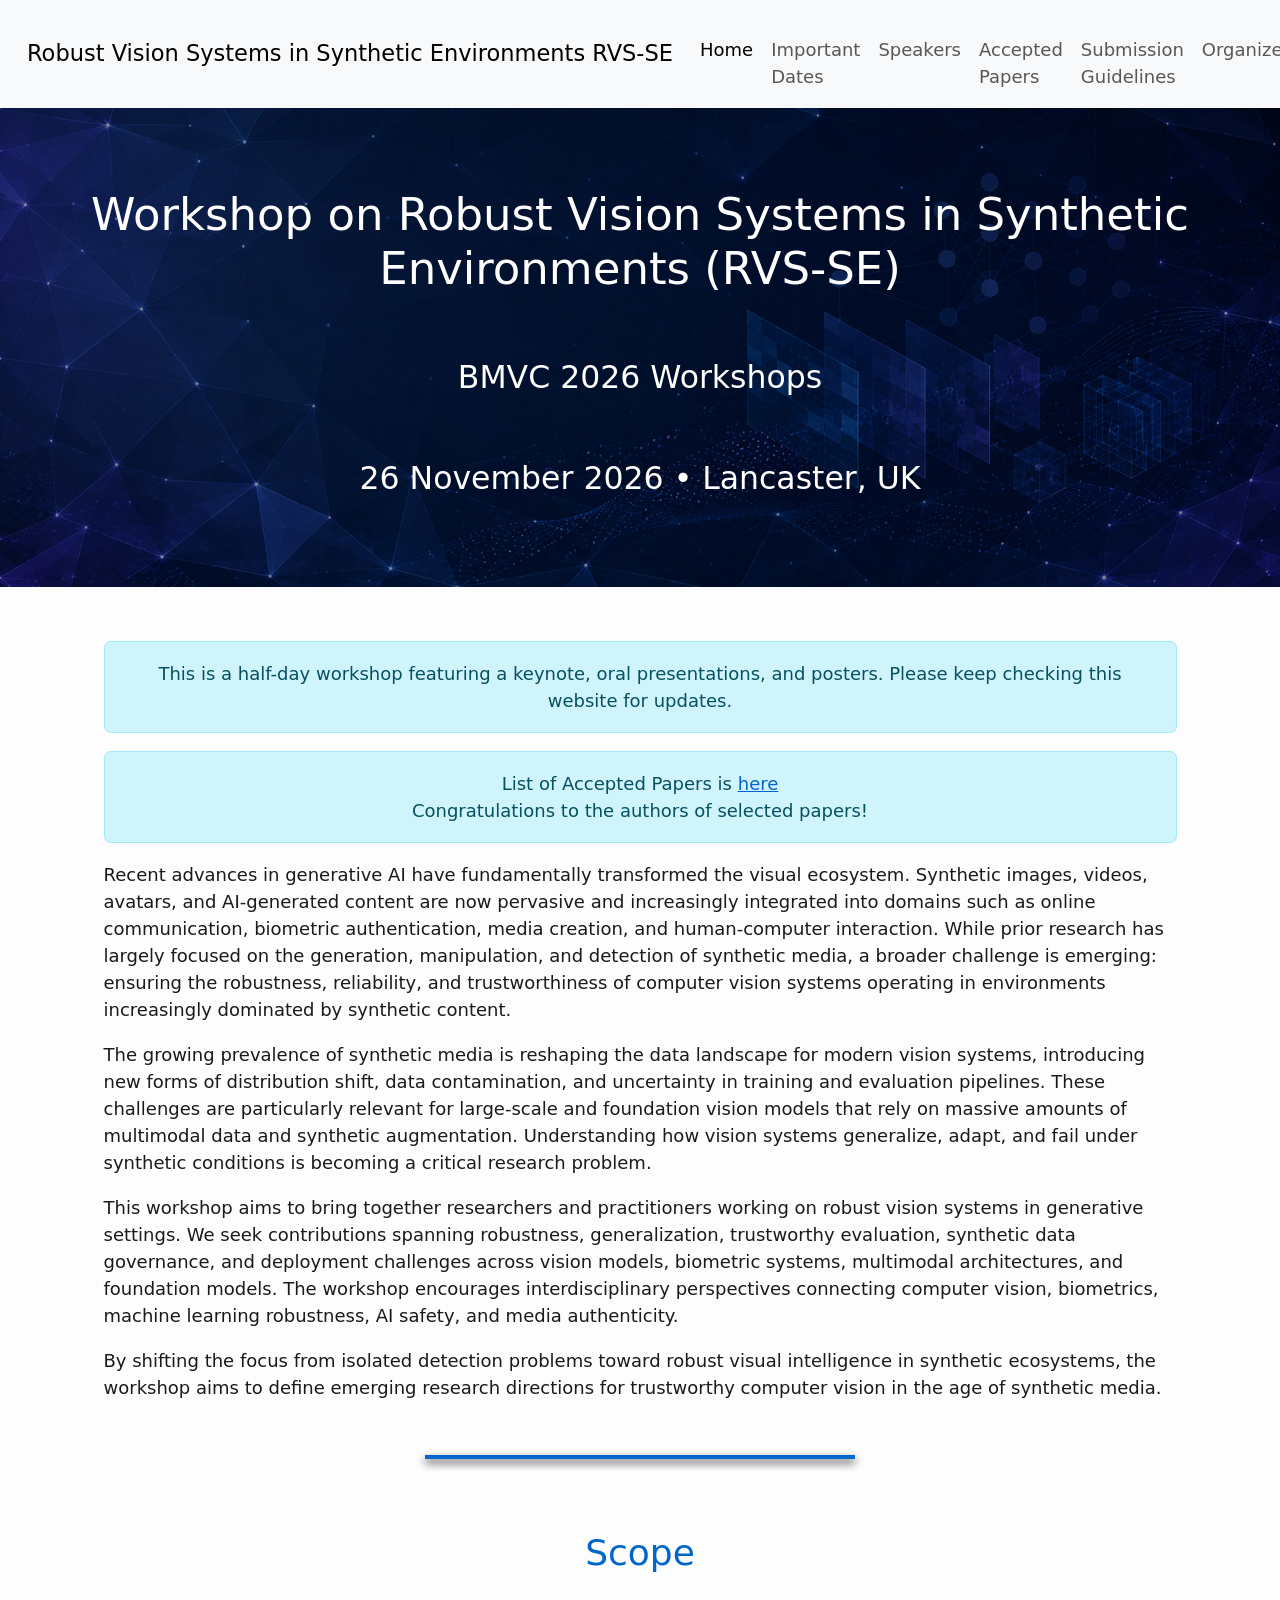
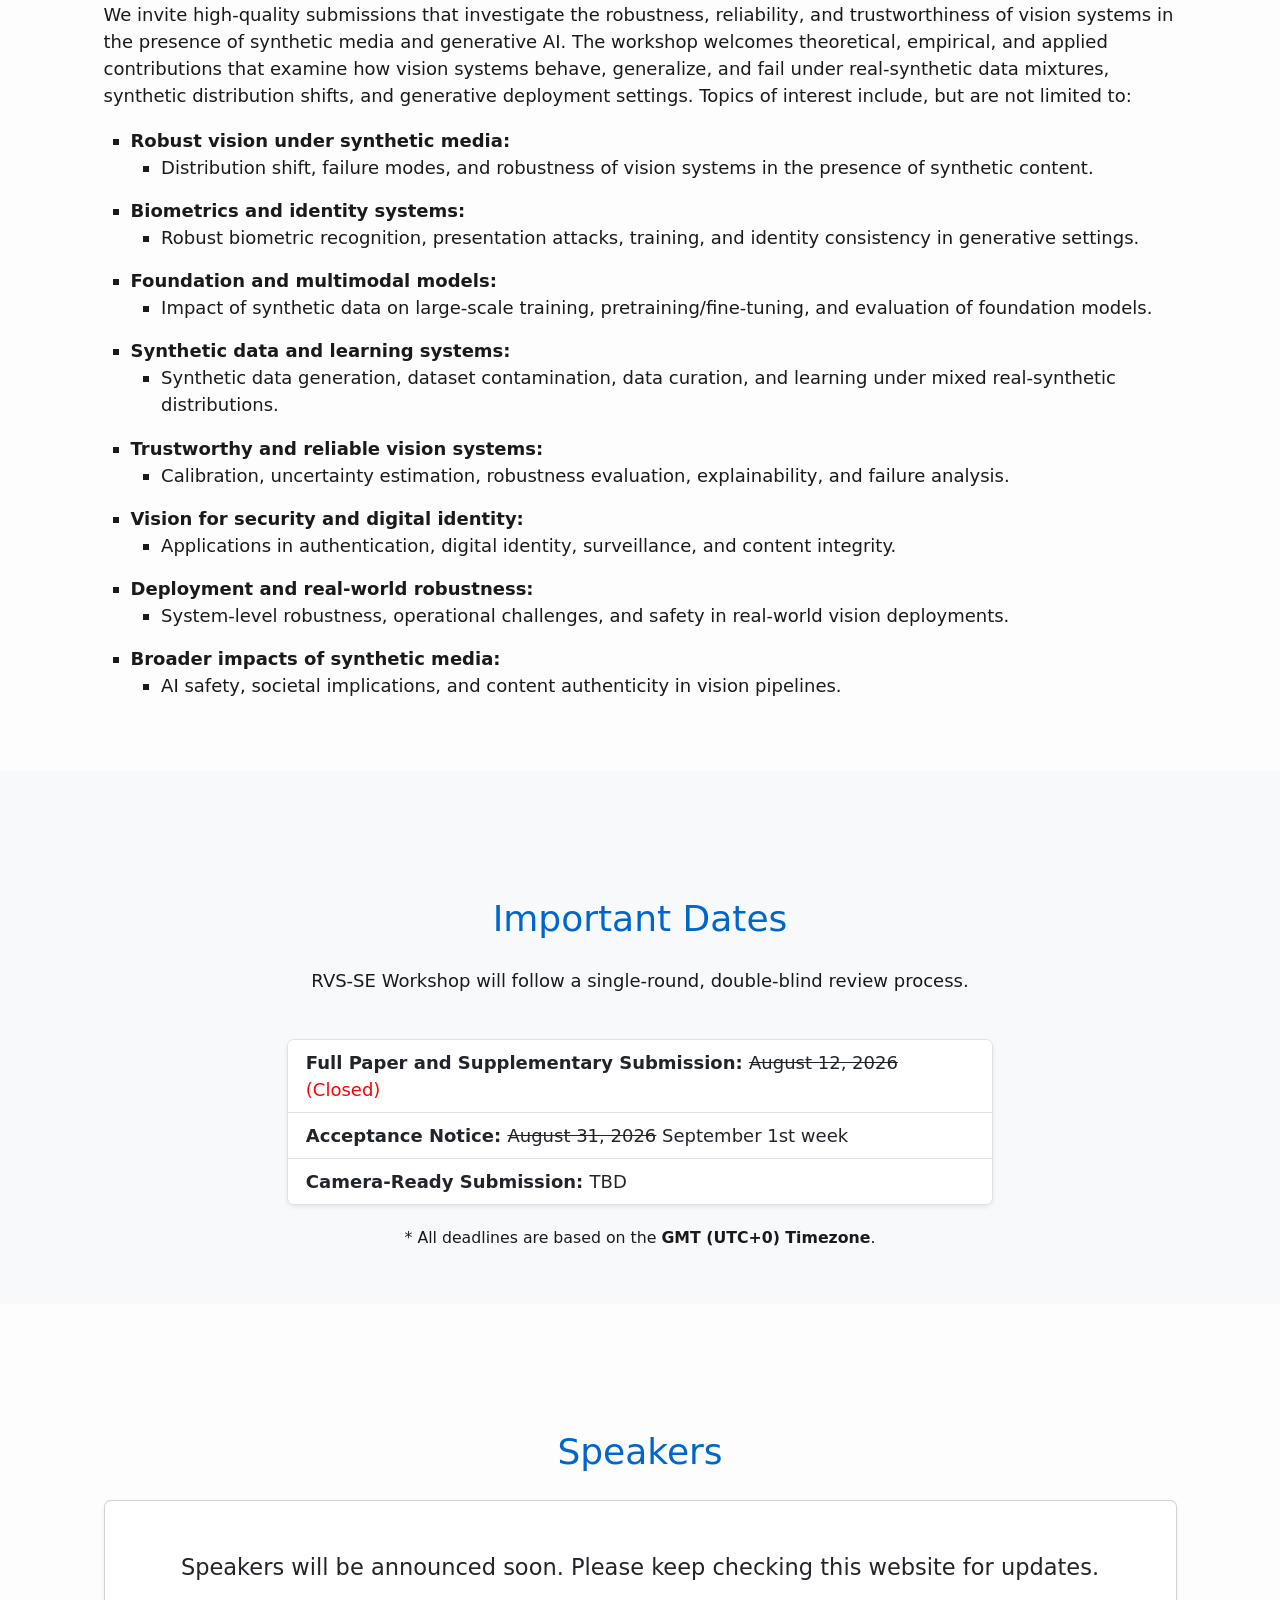
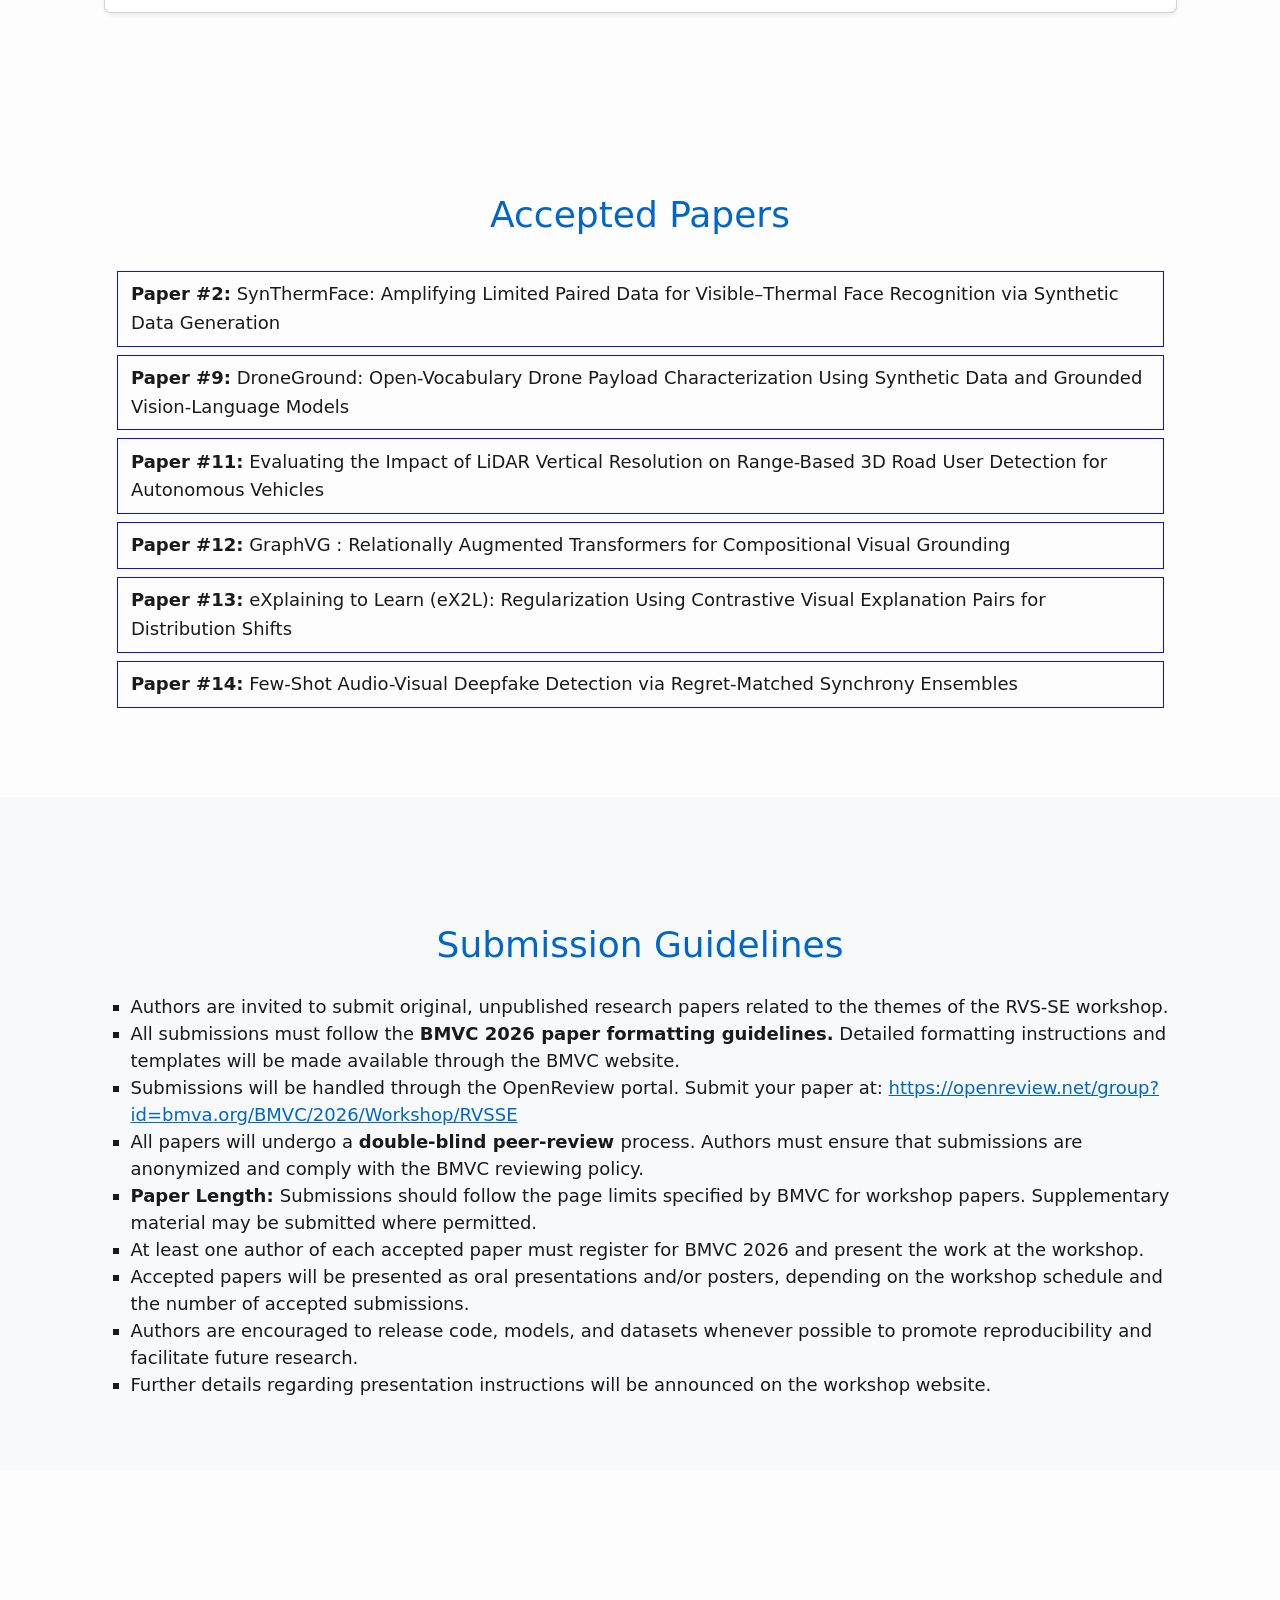
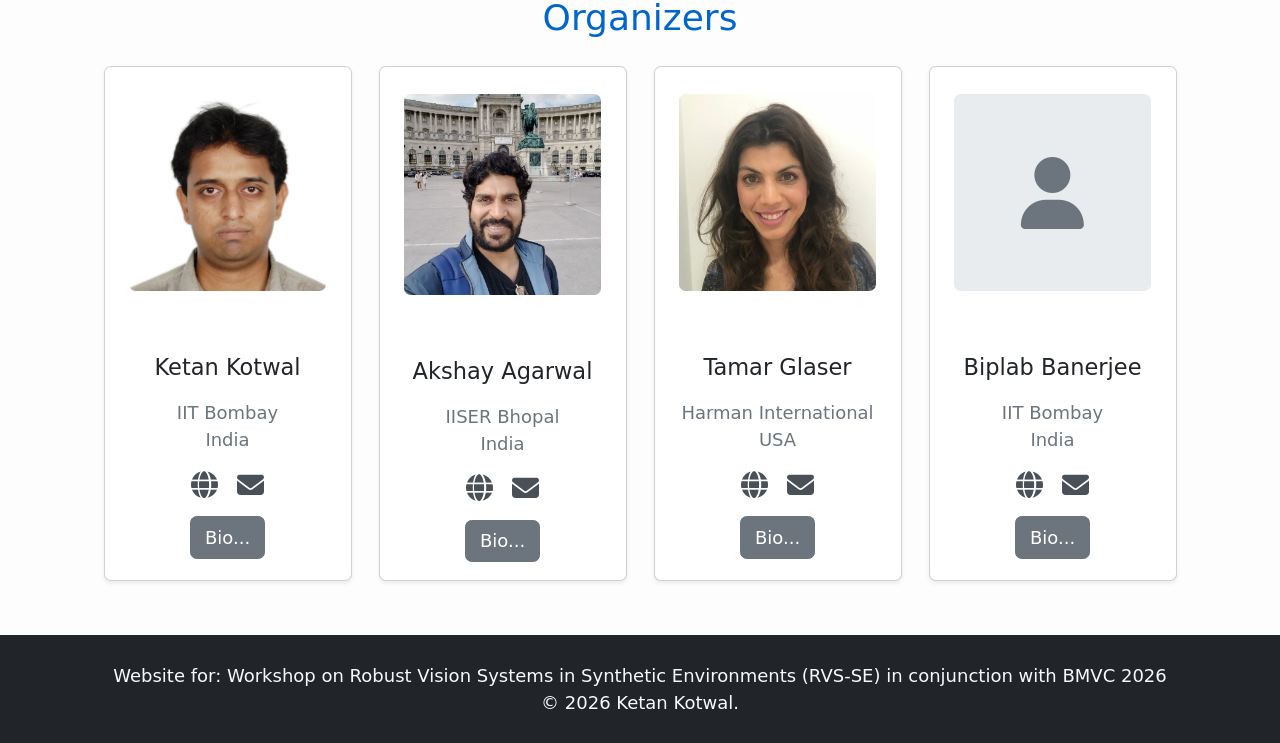
==== commit 293727ab: "added decisions" ====
--- a/index.html
+++ b/index.html
@@ -43,13 +43,13 @@
        </a>
       </li>
       <li class="nav-item">
+       <a class="nav-link" href="#accepted_papers">
+        Accepted Papers
+       </a>
+      </li>      
+      <li class="nav-item">
        <a class="nav-link" href="#submission">
         Submission Guidelines
-       </a>
-      </li>
-      <li class="nav-item">
-       <a class="nav-link" href="#program_committee">
-        Program Committee
        </a>
       </li>
       <li class="nav-item">
@@ -85,9 +85,8 @@
       This is a half-day workshop featuring a keynote, oral presentations, and posters. Please keep checking this website for updates.
      </div>
      <div class="alert alert-info text-center" role="alert">
-      We received <strong>16</strong> submissions for the RVS-SE Workshop! <br/>The submission deadline has now closed.<br/>
-     </div>
-     
+      List of Accepted Papers is <a href="#accepted_papers">here</a> <br/>Congratulations to the authors of selected papers!<br/>
+     </div> 
      
      <p> Recent advances in generative AI have fundamentally transformed the
      visual ecosystem. Synthetic images, videos, avatars, and AI-generated
@@ -274,6 +273,42 @@
     </div>
    </section>
    
+      <section class="py-5" id="accepted_papers">
+    <div class="container content-container text-center">
+     <h2 class="section-title">
+      Accepted Papers
+     </h2>
+     <div class="program-committee-table-wrap">
+      <table class="accepted-papers-table" aria-label="Accepted Papers">
+       <tbody>
+        <tr>
+	    <td><strong>Paper #2:</strong> SynThermFace: Amplifying Limited Paired Data for Visible–Thermal Face Recognition via Synthetic Data Generation</td>
+	</tr>
+        <tr>
+	    <td><strong>Paper #9:</strong> DroneGround: Open-Vocabulary Drone Payload Characterization Using Synthetic Data and Grounded Vision-Language Models</td>
+	</tr>
+        <tr>
+	    <td><strong>Paper #11:</strong> Evaluating the Impact of LiDAR Vertical Resolution on Range-Based 3D Road User Detection for Autonomous Vehicles</td>
+	</tr>
+        <tr>
+	    <td><strong>Paper #12:</strong> GraphVG : Relationally Augmented Transformers for Compositional Visual Grounding</td>
+	</tr>
+        <tr>
+	    <td><strong>Paper #13:</strong> eXplaining to Learn (eX2L): Regularization Using Contrastive Visual Explanation Pairs for Distribution Shifts</td>
+	</tr>
+        <tr>
+	    <td><strong>Paper #14:</strong> Few-Shot Audio-Visual Deepfake Detection via Regret-Matched Synchrony Ensembles</td>
+	</tr>				
+       </tbody>
+      </table>
+      <br/>
+     </div>
+    </div>
+     
+   </section>
+
+   
+   
    
    <section class="py-5 bg-light" id="submission">
     <div class="container content-container">
@@ -318,66 +353,6 @@
     </div>
    </section>
    
-   <section class="py-5" id="program_committee">
-    <div class="container content-container text-center">
-     <h2 class="section-title">
-      Program Committee
-     </h2>
-     <div class="program-committee-table-wrap">
-      <table class="program-committee-table" aria-label="Program Committee members">
-       <tbody>
-        <tr>
-         <td>
-          Zahid Akhtar
-          <a class="social-link" href="https://sites.google.com/site/zahidakhtarhome/home" rel="noopener noreferrer" target="_blank" aria-label="Zahid Akhtar website">
-           <i class="fa-solid fa-globe fa-lg" aria-hidden="true"></i>
-          </a>
-         </td>
-         <td>
-          Poulomi Bhattacharya
-          <a class="social-link" href="https://poulomi891.github.io/Poulomi" rel="noopener noreferrer" target="_blank" aria-label="Poulomi Bhattacharya website">
-           <i class="fa-solid fa-globe fa-lg" aria-hidden="true"></i>
-          </a>
-         </td>
-        </tr>
-        <tr>
-         <td>
-          Atul Kumar
-          <a class="social-link" href="https://atulkr05.github.io" rel="noopener noreferrer" target="_blank" aria-label="Atul Kumar website">
-           <i class="fa-solid fa-globe fa-lg" aria-hidden="true"></i>
-          </a>
-         </td>
-         <td>
-          Vishesh Kumar
-          <a class="social-link" href="https://visheshrajput2408.github.io/vishesh.github.io" rel="noopener noreferrer" target="_blank" aria-label="Vishesh Kumar website">
-           <i class="fa-solid fa-globe fa-lg" aria-hidden="true"></i>
-          </a>
-         </td>
-        </tr>
-       
-        <tr>
-         <td>
-          Aarthi S
-          <a class="social-link" href="https://saarthi25.github.io/S_Aarthi" rel="noopener noreferrer" target="_blank" aria-label="Aarthi S website">
-           <i class="fa-solid fa-globe fa-lg" aria-hidden="true"></i>
-          </a>
-         </td>
-         <td>
-          Kartik Thakral
-          <a class="social-link" href="https://sites.google.com/iitj.ac.in/thakralkartik/home" rel="noopener noreferrer" target="_blank" aria-label="Kartik Thakral website">
-           <i class="fa-solid fa-globe fa-lg" aria-hidden="true"></i>
-          </a>
-         </td>
-        </tr>
-       </tbody>
-      </table>
-      <br/>
-      <strong>To be updated ...</strong>
-      <br/>
-     </div>
-    </div>
-     
-   </section>
    
    <section class="py-5" id="organizers">
     <div class="container content-container">
--- a/static/css/index.css
+++ b/static/css/index.css
@@ -181,13 +181,31 @@
   table-layout: fixed;
 }
 
+.accepted-papers-table {
+  width: 100%;
+  border-collapse: separate;
+  border-spacing: 0.75rem 0.45rem;
+  table-layout: fixed;
+}
+
 .program-committee-table td {
   width: 50%;
   padding: 0.45rem 0.75rem;
   text-align: left;
-  font-weight: 600;
+  font-weight: 400;
   line-height: 1.6;
   vertical-align: top;
+  border: 1px solid #e0e0e0;
+}
+
+.accepted-papers-table td {
+  width: 50%;
+  padding: 0.45rem 0.75rem;
+  text-align: left;
+  font-weight: 400;
+  line-height: 1.6;
+  vertical-align: top;
+  border: 1px solid #1010e0;
 }
 
 .modal-backdrop {
@@ -237,12 +255,14 @@
   .program-committee-table td {
     display: block;
     width: 100%;
+      
   }
 
   .program-committee-table {
     border-spacing: 0;
   }
 
+  .accepted-papers-table td,
   .program-committee-table td {
     padding: 0.45rem 0.75rem;
   }
